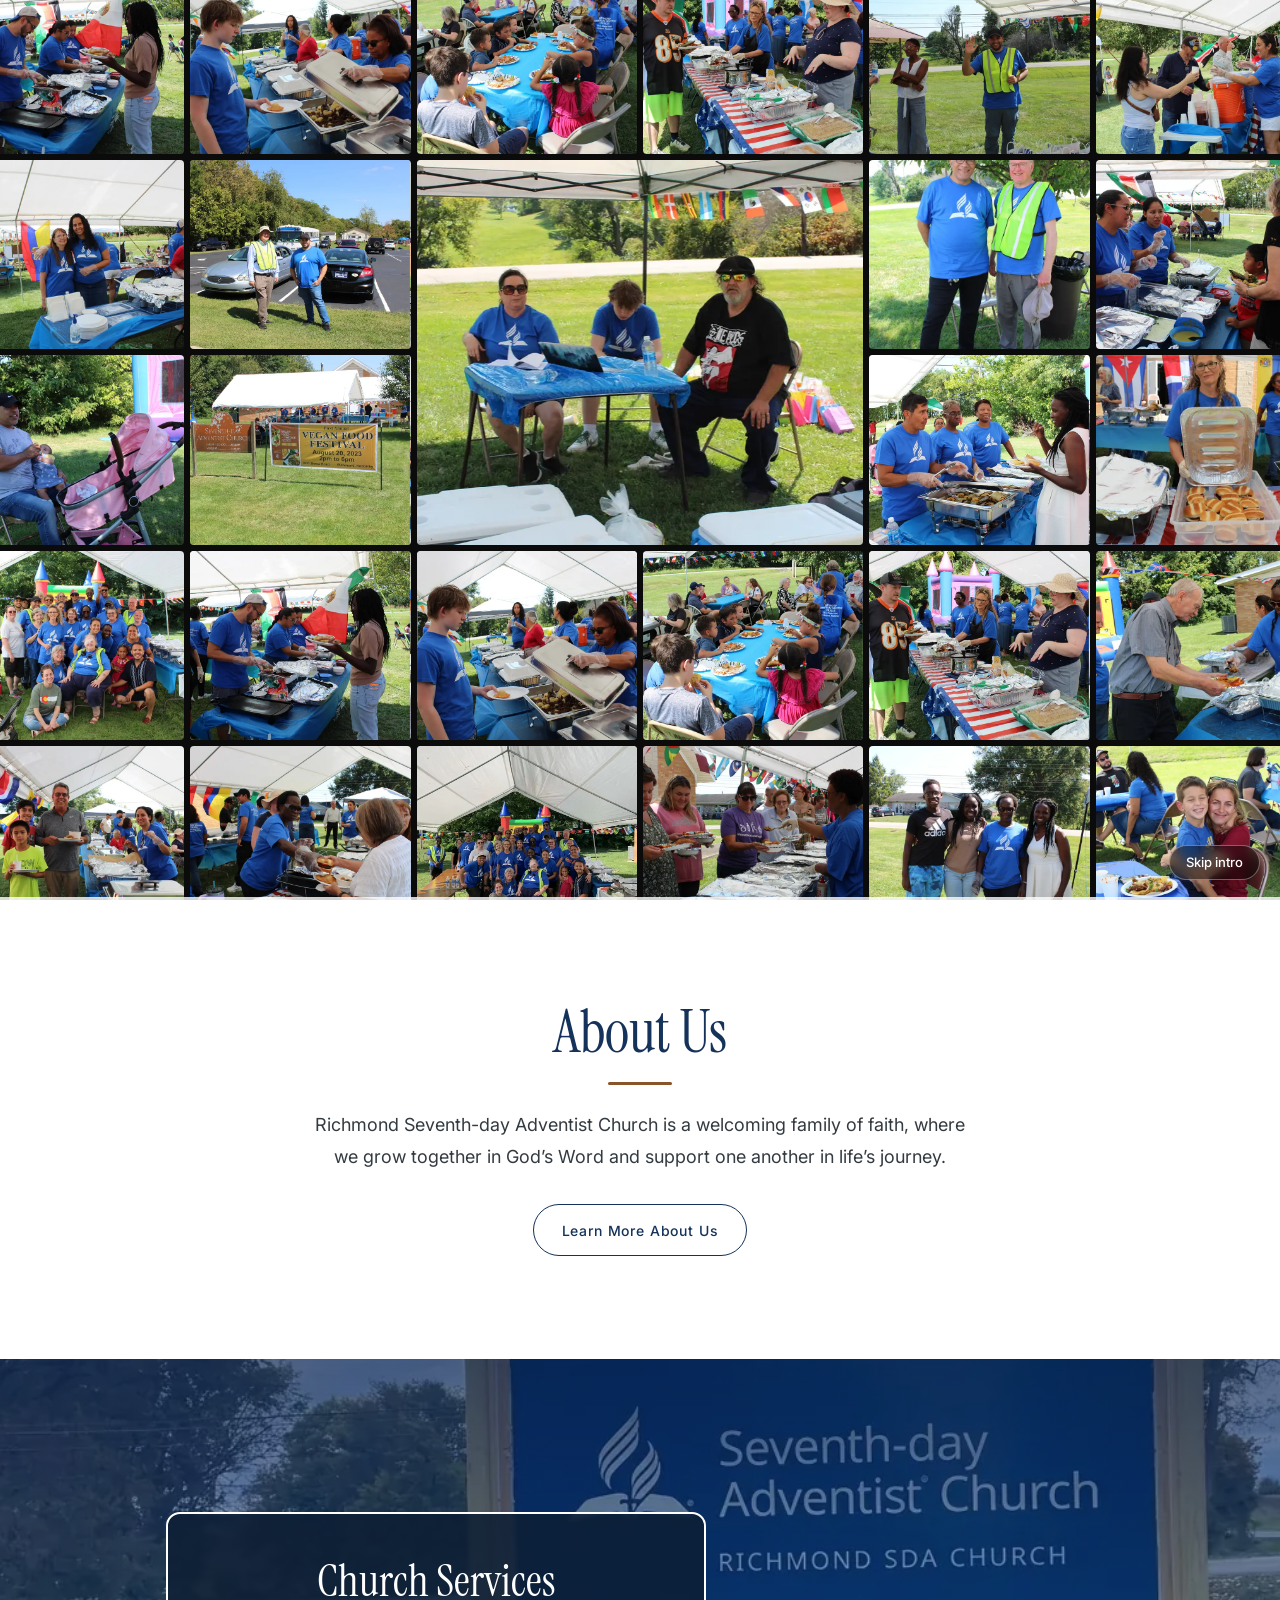
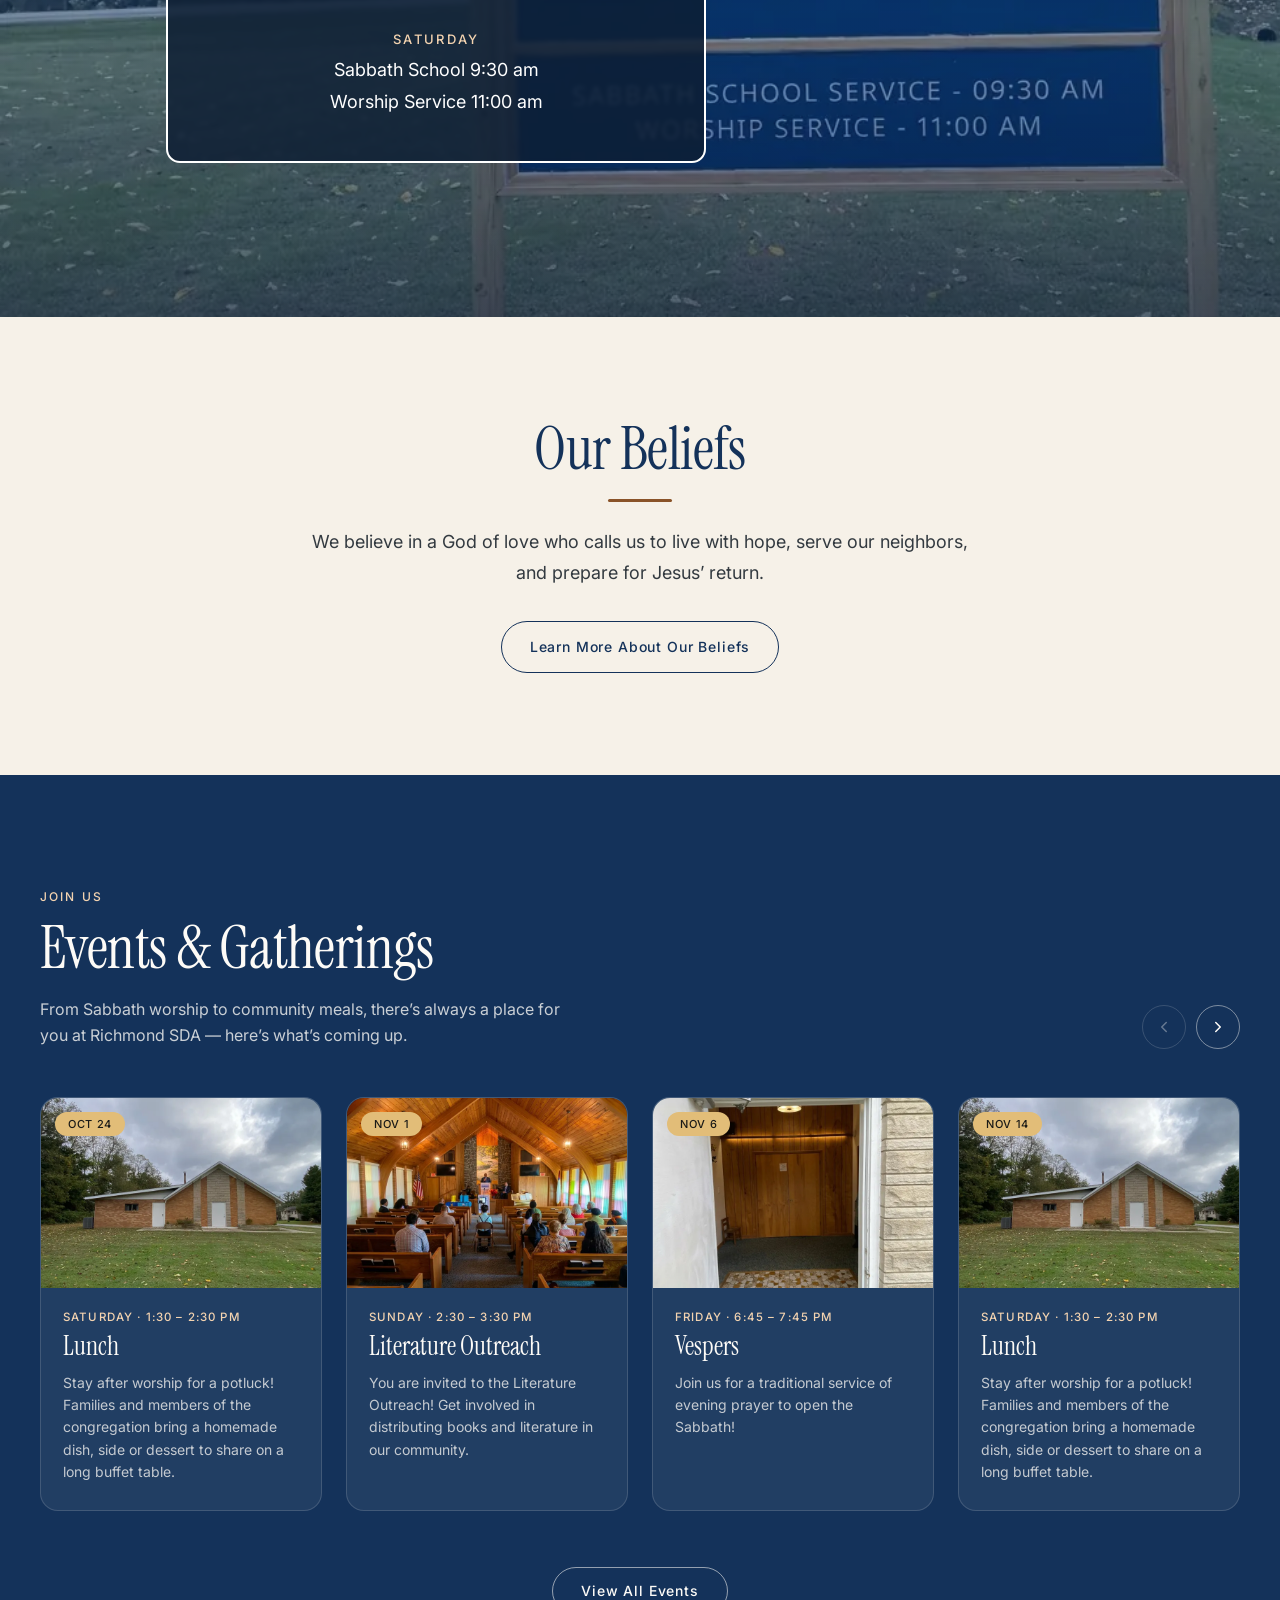
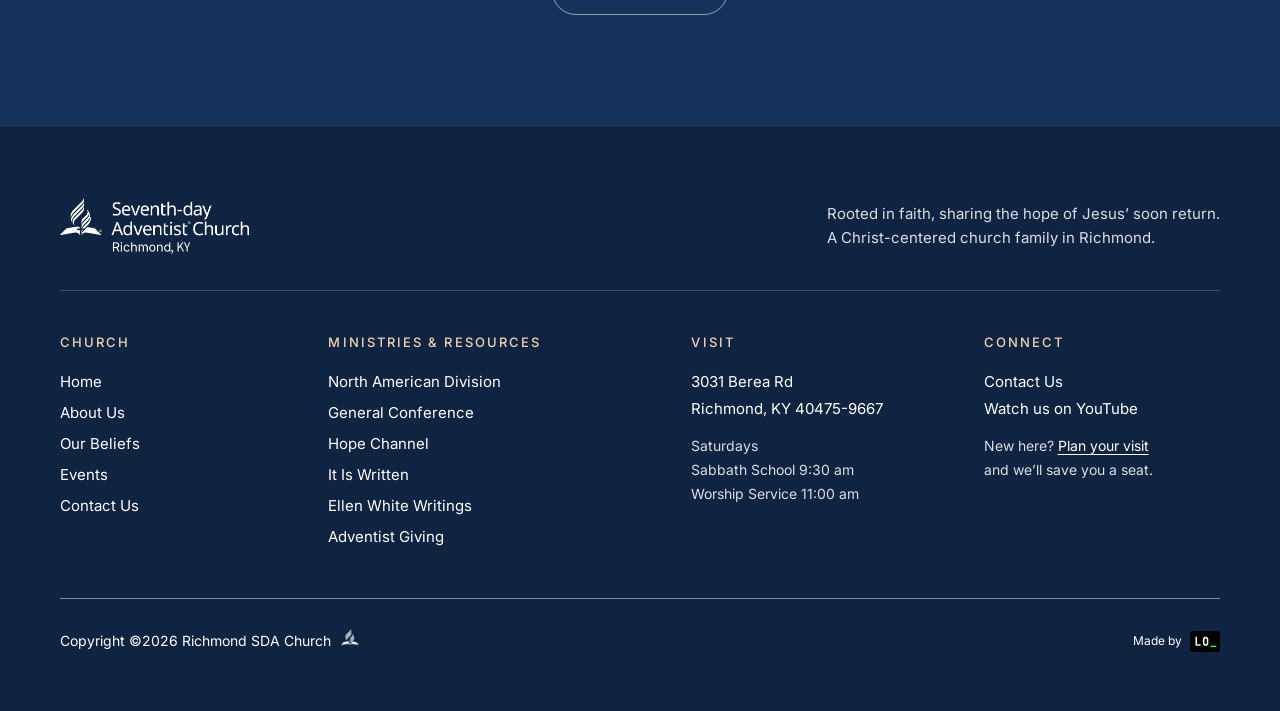
==== index.html @ 931dac27 "mh first commit" ====
<!DOCTYPE html>
<html lang="en">
<head>
  <meta charset="UTF-8">
  <meta name="viewport" content="width=device-width, initial-scale=1">
  <link rel="icon" href="favicon.ico" sizes="48x48">
  <link rel="icon" href="img/icons/favicon-32.png" type="image/png" sizes="32x32">
  <link rel="icon" href="img/icons/icon-192.png" type="image/png" sizes="192x192">
  <link rel="apple-touch-icon" href="img/icons/apple-touch-icon.png">
  <link rel="manifest" href="site.webmanifest">
  <meta name="theme-color" content="#14325a">
  <!-- Link previews (Facebook, WhatsApp, iMessage, X, LinkedIn…).
       When the site has its web address, put the full address in front of the image path,
       e.g. content="https://www.yourchurch.org/img/og/og-home.jpg", and add <meta property="og:url" content="(full page address)">. -->
  <meta property="og:type" content="website">
  <meta property="og:site_name" content="Richmond Seventh-day Adventist Church">
  <meta property="og:locale" content="en_US">
  <meta property="og:title" content="Richmond Seventh-day Adventist Church | Richmond, KY">
  <meta property="og:description" content="A welcoming, Christ-centered church family in Richmond, Kentucky. Join us every Saturday: Sabbath School 9:30 am and Worship Service 11:00 am at 3031 Berea Rd.">
  <meta property="og:image" content="img/og/og-home.jpg">
  <meta property="og:image:type" content="image/jpeg">
  <meta property="og:image:width" content="1200">
  <meta property="og:image:height" content="630">
  <meta property="og:image:alt" content="The Richmond Seventh-day Adventist Church logo over a softly blurred view of the sanctuary, with the words Welcome to our church family">
  <meta name="twitter:card" content="summary_large_image">
  <meta name="twitter:title" content="Richmond Seventh-day Adventist Church | Richmond, KY">
  <meta name="twitter:description" content="A welcoming, Christ-centered church family in Richmond, Kentucky. Join us every Saturday: Sabbath School 9:30 am and Worship Service 11:00 am at 3031 Berea Rd.">
  <meta name="twitter:image" content="img/og/og-home.jpg">
  <meta name="twitter:image:alt" content="The Richmond Seventh-day Adventist Church logo over a softly blurred view of the sanctuary, with the words Welcome to our church family">
  <title>Richmond Seventh-day Adventist Church | Richmond, KY</title>
  <meta name="description" content="A welcoming, Christ-centered church family in Richmond, Kentucky. Join us every Saturday: Sabbath School 9:30 am and Worship Service 11:00 am at 3031 Berea Rd.">

  <link rel="preconnect" href="https://fonts.googleapis.com">
  <link rel="preconnect" href="https://fonts.gstatic.com" crossorigin>
  <link rel="stylesheet" href="https://fonts.googleapis.com/css2?family=Instrument+Serif:ital,wght@0,400;1,400&amp;display=swap">
  <link rel="stylesheet" href="https://fonts.googleapis.com/css2?family=Dancing+Script:ital,wght@0,400&amp;display=swap">
  <link rel="stylesheet" href="https://fonts.googleapis.com/css2?family=Inter:ital,wght@0,300;0,400;0,500&amp;display=swap">

  <!-- Background photo: preload so it paints with the headline -->
  <link rel="preload" as="image" href="img/richmond-sanctuary.webp" imagesrcset="img/richmond-sanctuary-960.webp 960w, img/richmond-sanctuary.webp 1195w" imagesizes="100vw" type="image/webp">

  <style>
    *, *::before, *::after { box-sizing: border-box; margin: 0; padding: 0; }

    :root {
      --white: #fff;
      --white-75: rgba(255, 255, 255, .75);
      --gutter: clamp(24px, 4vw, 48px);
      --font-display: "Instrument Serif", Georgia, serif;
      --font-brand: "Dancing Script", cursive;
      --font-ui: "Inter", system-ui, -apple-system, "Segoe UI", sans-serif;
      --ease: cubic-bezier(.2, .7, .2, 1);
    }

    body {
      background: #000;
      color: var(--white);
      font-family: var(--font-ui);
      -webkit-font-smoothing: antialiased;
    }

    .visually-hidden {
      position: absolute; width: 1px; height: 1px; overflow: hidden;
      clip-path: inset(50%); white-space: nowrap;
    }

    /* Visible keyboard focus everywhere */
    :focus-visible { outline: 2px solid var(--white); outline-offset: 4px; border-radius: 999px; }

    /* ================================================================
       HERO
       ================================================================ */
    .hero {
      position: relative;
      isolation: isolate;
      min-height: 100vh;
      min-height: 100svh;               /* grows on short screens instead of clipping text */
      display: flex;
      flex-direction: column;
      overflow: hidden;
    }

    /* Background photo + 20% black layer */
    .hero__media { position: absolute; inset: 0; z-index: -1; }
    .hero__media picture,
    .hero__media img {
      display: block;
      width: 100%;
      height: 100%;
      object-fit: cover;
      object-position: center;
    }
    .hero__media::after {
      content: "";
      position: absolute;
      inset: 0;
      /* Transparent blue overlay: a little deeper at the top (nav) and
         bottom, lighter in the middle so the sanctuary still shows */
      background:
        linear-gradient(180deg,
          rgba(10, 35, 85, .62) 0%,
          rgba(16, 55, 120, .42) 45%,
          rgba(10, 30, 75, .66) 100%);
    }

    /* ---------- Navigation ---------- */
    .nav {
      display: flex;
      align-items: center;
      justify-content: space-between;
      gap: 24px;
      padding: 20px var(--gutter);
    }
    .nav__brand {
      font-family: var(--font-brand);
      font-weight: 400;
      font-size: 32px;
      line-height: 1;
      color: var(--white);
      text-decoration: none;
      text-shadow: 0 1px 12px rgba(0, 0, 0, .35);
      display: inline-flex;
      align-items: center;
    }
    .nav__brand img {
      display: block;
      height: clamp(36px, 4.2vw, 48px);
      width: auto;
      filter: drop-shadow(0 1px 8px rgba(0, 0, 0, .35));
    }
    .nav__links {
      display: flex;
      gap: clamp(20px, 2.6vw, 36px);
      list-style: none;
    }
    .nav__links a {
      font-size: 16px;
      font-weight: 400;
      color: var(--white);
      text-decoration: none;
      opacity: .9;
      text-shadow: 0 1px 10px rgba(0, 0, 0, .4);
      transition: opacity .2s ease;
    }
    .nav__links a:hover { opacity: 1; text-decoration: underline; text-underline-offset: 6px; }
    .nav__links a[aria-current="page"] { opacity: 1; text-decoration: underline; text-underline-offset: 6px; }
    .menu__links a[aria-current="page"] { text-decoration: underline; text-decoration-thickness: 2px; text-underline-offset: 8px; }

    .btn {
      display: inline-flex;
      align-items: center;
      justify-content: center;
      min-height: 48px;
      padding: 0 28px;
      border-radius: 999px;
      font-family: var(--font-ui);
      font-size: 14px;
      font-weight: 500;
      letter-spacing: .06em;
      text-decoration: none;
      white-space: nowrap;
      cursor: pointer;
      transition: transform .2s ease, background-color .2s ease, box-shadow .2s ease;
    }
    .btn:active { transform: scale(.97); }
    .btn--white { background: var(--white); color: #111; border: 1px solid var(--white); }
    .btn--white:hover { box-shadow: 0 8px 28px rgba(255, 255, 255, .28); }
    .btn--glass {
      background: rgba(255, 255, 255, .12);
      color: var(--white);
      border: 1px solid rgba(255, 255, 255, .35);
      -webkit-backdrop-filter: blur(14px) saturate(140%);
      backdrop-filter: blur(14px) saturate(140%);
    }
    .btn--glass:hover { background: rgba(255, 255, 255, .2); }
    .nav__cta { min-height: 42px; padding: 0 22px; font-size: 13px; letter-spacing: .02em; }

    .nav__toggle {
      display: none;
      width: 44px; height: 44px;
      align-items: center; justify-content: center;
      border: 1px solid rgba(255, 255, 255, .35);
      border-radius: 999px;
      background: rgba(255, 255, 255, .12);
      -webkit-backdrop-filter: blur(14px);
      backdrop-filter: blur(14px);
      color: var(--white);
      cursor: pointer;
    }
    .nav__toggle svg { width: 20px; height: 20px; }

    /* ---------- Centre content ---------- */
    .hero__content {
      flex: 1;
      display: flex;
      flex-direction: column;
      align-items: center;
      justify-content: center;
      text-align: center;
      padding: 40px var(--gutter) 96px;
    }
    .hero__pill {
      display: inline-flex;
      align-items: center;
      gap: 10px;
      margin-bottom: 28px;
      padding: 8px 18px;
      border-radius: 999px;
      border: 1px solid rgba(255, 255, 255, .35);
      background: rgba(255, 255, 255, .12);
      -webkit-backdrop-filter: blur(14px);
      backdrop-filter: blur(14px);
      font-size: 13px;
      font-weight: 400;
      letter-spacing: .02em;
    }
    .hero__pill-dot { width: 6px; height: 6px; border-radius: 50%; background: var(--white); box-shadow: 0 0 10px var(--white); }

    .hero__title {
      max-width: 1024px;
      font-family: var(--font-display);
      font-weight: 400;
      font-size: 48px;                                       /* mobile */
      line-height: .95;
      letter-spacing: -.01em;
      color: var(--white);
      /* soft white glow + a faint shadow so it reads over the bright wood */
      text-shadow: 0 2px 4px rgba(0, 0, 0, .45), 0 4px 24px rgba(0, 0, 0, .55), 0 0 60px rgba(0, 0, 0, .3);
    }
    .hero__title em { display: block; font-style: italic; }
    @media (min-width: 640px)  { .hero__title { font-size: clamp(72px, 10vw, 96px); } }   /* tablet */
    @media (min-width: 1024px) { .hero__title { font-size: 120px; } }                     /* desktop */

    .hero__text {
      max-width: 576px;
      margin-top: 28px;
      font-size: 16px;
      font-weight: 400;
      line-height: 1.65;
      color: var(--white-75);
      /* layered shadow keeps 75% white readable over the busy sanctuary photo */
      text-shadow: 0 1px 2px rgba(0, 0, 0, .55), 0 2px 18px rgba(0, 0, 0, .65);
    }
    @media (min-width: 640px) { .hero__text { font-size: 18px; } }

    .hero__actions {
      display: flex;
      flex-wrap: wrap;
      justify-content: center;
      gap: 14px;
      margin-top: 36px;
    }

    .hero__scroll {
      position: absolute;
      left: 50%;
      bottom: 28px;
      translate: -50% 0;
      font-size: 12px;
      letter-spacing: .24em;
      text-transform: uppercase;
      color: var(--white-75);
      text-shadow: 0 1px 10px rgba(0, 0, 0, .5);
    }

    /* ---------- Mobile menu ---------- */
    .menu {
      position: fixed;
      inset: 0;
      z-index: 50;
      display: flex;
      flex-direction: column;
      padding: 20px var(--gutter) 40px;
      background: rgba(0, 0, 0, .82);
      -webkit-backdrop-filter: blur(18px);
      backdrop-filter: blur(18px);
      opacity: 0;
      visibility: hidden;
      transition: opacity .3s ease, visibility 0s linear .3s;
    }
    .menu.is-open { opacity: 1; visibility: visible; transition: opacity .3s ease; }
    .menu__top { display: flex; align-items: center; justify-content: space-between; }
    .menu__links {
      flex: 1;
      display: flex;
      flex-direction: column;
      justify-content: center;
      gap: 22px;
      list-style: none;
    }
    .menu__links a {
      font-family: var(--font-display);
      font-size: 40px;
      line-height: 1;
      color: var(--white);
      text-decoration: none;
    }
    .menu .btn { align-self: flex-start; }

    /* ---------- Responsive ---------- */
    @media (max-width: 980px) {
      .nav__links, .nav__cta { display: none; }
      .nav__toggle { display: inline-flex; }
    }
    @media (max-width: 560px) {
      .hero__actions { flex-direction: column; align-items: stretch; width: 100%; max-width: 360px; }
      .hero__actions .btn { width: 100%; white-space: normal; text-align: center; }
      .hero__content { padding-bottom: 88px; }
    }
    @media (max-height: 640px) {
      .hero__content { justify-content: flex-start; padding-top: 24px; }
    }

    /* ================================================================
       HOME SECTIONS (About Us · Church Services parallax · Our Beliefs)
       ================================================================ */
    :root {
      --navy: #14325a;                 /* blue of the church sign: headings and buttons */
      --navy-hover: #1d4475;
      --wood: #8a5328;                 /* warm wood accent (ornament) — AA on white */
      --cream: #f6f1e8;                /* soft warm background */
      --charcoal: #333a40;
      --deep-glass: rgba(14, 30, 52, .84);
      --measure: 60ch;
    }
    .site { background: #fff; color: var(--charcoal); }
    .site :focus-visible { outline: 2px solid currentColor; outline-offset: 3px; border-radius: 4px; }

    /* Centered text blocks */
    .block { padding: clamp(64px, 8vw, 112px) 24px; text-align: center; }
    .block--cream { background: var(--cream); }
    .block__inner { max-width: 720px; margin: 0 auto; }
    .block h2 {
      display: inline-flex; flex-direction: column; align-items: center; gap: 18px;
      font-family: var(--font-display); font-weight: 400;
      font-size: clamp(40px, 4.6vw, 60px); line-height: 1.05; letter-spacing: -.01em;
      color: var(--navy);
    }
    /* Accent: short warm-wood bar centered below each title (same as "Get in Touch") */
    .block h2::after {
      content: ""; display: block; width: 64px; height: 3px;
      border-radius: 999px; background: var(--wood);
    }
    .block__inner > p { max-width: var(--measure); margin: 24px auto 0; font-size: 18px; line-height: 1.75; }
    .block .btn { margin-top: 32px; }

    .btn--navy-outline { background: transparent; color: var(--navy); border: 1.5px solid var(--navy); }
    .btn--navy-outline:hover { background: var(--navy); color: #fff; }
    .btn--lg { min-height: 52px; padding: 0 28px; font-weight: 500; }

    /* Parallax */
    .parallax {
      position: relative; overflow: hidden; isolation: isolate;
      min-height: clamp(460px, 62vh, 620px);
      display: flex; align-items: center;
      padding: 48px clamp(16px, 5vw, 64px);
    }
    .parallax__img {
      position: absolute; left: 0; right: 0; top: -15%; height: 130%; z-index: -1;
      width: 100%; object-fit: cover; object-position: center 62%;
      will-change: transform;
    }
    /* Transparent blue overlay (same as the hero) */
    .parallax::after {
      content: "";
      position: absolute; inset: 0; z-index: -1;
      background:
        linear-gradient(180deg,
          rgba(10, 35, 85, .62) 0%,
          rgba(16, 55, 120, .42) 45%,
          rgba(10, 30, 75, .66) 100%);
      pointer-events: none;
    }
    /* Home "Church Services": photo widened from the left edge so the sign sits further right, clear of the box */
    .parallax--sign .parallax__img { right: auto; width: 122%; object-position: center 60%; }
    @media (max-width: 767px) { .parallax--sign .parallax__img { width: 100%; right: 0; } }
    .parallax__box {
      max-width: 540px; width: 100%;
      background: var(--deep-glass);
      -webkit-backdrop-filter: blur(2px); backdrop-filter: blur(2px);
      border: 2px solid #fff;
      border-radius: 14px;
      color: #fff; padding: clamp(28px, 3.4vw, 44px);
      text-align: center;
    }
    .parallax--right { justify-content: flex-end; }
    .parallax--right .parallax__box { margin-right: clamp(0px, 8vw, 140px); }
    .parallax--left  .parallax__box { margin-left:  clamp(0px, 8vw, 140px); }
    .parallax__box h2 {
      font-family: var(--font-display); font-weight: 400;
      font-size: clamp(32px, 3.4vw, 44px); line-height: 1.1; color: #fff;
    }
    .schedule { margin-top: 22px; font-size: 18px; line-height: 1.75; }
    .schedule dt { margin-bottom: 4px; font-size: 13px; font-weight: 500; letter-spacing: .18em; text-transform: uppercase; color: #f3d3b0; }
    .schedule dd { margin: 0; }
    .btn--light { background: #fff; color: #111; border: 1px solid #fff; }
    .btn--light:hover { box-shadow: 0 8px 28px rgba(255, 255, 255, .28); }
    .parallax__btn { margin-top: 24px; }

    @media (max-width: 767px) {
      .parallax { justify-content: center; }
      .parallax .parallax__box { margin: 0; }
    }
    @media (max-width: 560px) {
      .btn--lg { white-space: normal; text-align: center; height: auto; padding: 12px 20px; }
    }

    /* ---------- Events (carousel of cards on the sign's blue) ---------- */
    .events { background: var(--navy); color: #fdfbf7; padding: clamp(80px, 9vw, 110px) 0; }
    .events__inner { max-width: 1280px; margin: 0 auto; padding: 0 40px; }
    .kicker {
      display: inline-block; margin: 0 0 14px;
      font-size: 12px; font-weight: 500; letter-spacing: .18em; text-transform: uppercase;
      color: #f3d3b0;
    }
    .events__head { display: flex; align-items: flex-end; justify-content: space-between; gap: 32px; margin-bottom: 48px; }
    .events__heading {
      font-family: var(--font-display); font-weight: 400;
      font-size: clamp(40px, 4.6vw, 60px); line-height: 1.05; letter-spacing: -.01em; color: #fdfbf7;
    }
    .events__copy { margin-top: 16px; max-width: 520px; font-size: 16px; line-height: 1.65; color: rgba(253, 251, 247, .78); }
    .events__controls { display: flex; gap: 10px; flex: 0 0 auto; }
    .round-btn {
      display: grid; place-items: center;
      width: 44px; height: 44px; border-radius: 50%;
      background: transparent; color: #fdfbf7; border: 1.5px solid rgba(253, 251, 247, .45);
      cursor: pointer; transition: background .25s ease, color .25s ease, border-color .25s ease, opacity .25s ease;
    }
    .round-btn svg { width: 18px; height: 18px; }
    .round-btn:hover { background: #fdfbf7; color: var(--navy); border-color: #fdfbf7; }
    .round-btn:disabled { opacity: .35; cursor: default; background: transparent; color: #fdfbf7; border-color: rgba(253, 251, 247, .45); }
    .events :focus-visible { outline: 2px solid #fff; outline-offset: 3px; }

    .events-track {
      display: flex; gap: 24px; list-style: none;
      overflow-x: auto; scroll-snap-type: x mandatory; scroll-behavior: smooth;
      padding-bottom: 8px; scrollbar-width: none;
    }
    .events-track::-webkit-scrollbar { display: none; }
    .event-card {
      flex: 0 0 auto; width: calc((100% - 72px) / 4);
      scroll-snap-align: start;
      background: rgba(253, 251, 247, .06);
      border: 1px solid rgba(253, 251, 247, .14);
      border-radius: 18px; overflow: hidden;
      transition: transform .3s ease, border-color .3s ease;
    }
    .event-card:hover { transform: translateY(-4px); border-color: rgba(253, 251, 247, .3); }
    .event-card__media { position: relative; height: 190px; }
    .event-card__media img { display: block; width: 100%; height: 100%; object-fit: cover; }
    .event-card__badge {
      position: absolute; top: 14px; left: 14px;
      padding: 5px 13px; border-radius: 999px;
      background: #e2bd78; color: #1a1a17;
      font-size: 11px; font-weight: 500; letter-spacing: .06em; text-transform: uppercase;
    }
    .event-card__body { padding: 22px 22px 26px; }
    .event-card__when { display: block; margin-bottom: 8px; font-size: 11.5px; font-weight: 500; letter-spacing: .1em; text-transform: uppercase; color: #f3d3b0; }
    .event-card__title { margin-bottom: 10px; font-family: var(--font-display); font-weight: 400; font-size: 26px; line-height: 1.15; color: #fdfbf7; }
    .event-card__copy { font-size: 14px; line-height: 1.6; color: rgba(253, 251, 247, .74); }
    .events__cta { margin-top: 48px; text-align: center; }
    .btn--outline-light { background: transparent; color: #fdfbf7; border: 1.5px solid rgba(253, 251, 247, .55); }
    .btn--outline-light:hover { background: #fdfbf7; color: var(--navy); border-color: #fdfbf7; }

    @media (max-width: 1100px) { .event-card { width: calc((100% - 48px) / 3); } }
    @media (max-width: 860px)  { .event-card { width: calc((100% - 24px) / 2); } }
    @media (max-width: 720px) {
      .events__inner { padding: 0 24px; }
      .events__head { flex-direction: column; align-items: flex-start; gap: 20px; }
      .events__controls { align-self: flex-end; }
    }
    @media (max-width: 560px)  { .event-card { width: 84%; } }
    @media (prefers-reduced-motion: reduce) { .events-track { scroll-behavior: auto; } .event-card { transition: none; } }

    /* ---------- Footer: brand row + 4 columns + bottom line ---------- */
    .footer {
      background: #0e2441; color: #fff;          /* a shade darker than the Events section above */
      font-size: 15px; line-height: 1.8;
      padding: 72px 24px 48px;
      border-top: 1px solid rgba(255, 255, 255, .12);
    }
    .footer__inner { max-width: 1160px; margin: 0 auto; }
    .footer__brand, .footer__bottom { display: flex; flex-wrap: wrap; align-items: center; justify-content: space-between; }
    .footer__brand { gap: 16px 32px; padding-bottom: 36px; border-bottom: 1px solid rgba(255, 255, 255, .2); }
    .footer__logo { display: inline-block; border-radius: 6px; }
    .footer__logo img { display: block; height: 56px; width: auto; }
    .footer__brand p { font-size: 15px; line-height: 1.6; color: rgba(255, 255, 255, .85); }
    .footer__grid { display: grid; gap: 36px 32px; grid-template-columns: 1fr; padding-top: 40px; }
    @media (min-width: 600px) { .footer__grid { grid-template-columns: repeat(2, minmax(0, 1fr)); } }
    @media (min-width: 960px) { .footer__grid { grid-template-columns: 1fr 1.4fr 1.1fr 1fr; } }
    .footer__heading { margin-bottom: 14px; font-size: 13px; font-weight: 500; letter-spacing: .16em; text-transform: uppercase; color: #f3d3b0; }
    .footer ul { list-style: none; }
    .footer li + li { margin-top: 4px; }
    .footer a { color: #fff; text-decoration: none; }
    .footer a:hover { text-decoration: underline; text-underline-offset: 3px; }
    .footer a.remove-decoration, .footer a.remove-decoration:hover { text-decoration: none; }
    .footer address { font-style: normal; }
    .footer__note { margin-top: 12px; font-size: 14px; line-height: 1.7; color: rgba(255, 255, 255, .85); }
    .footer__note a { text-decoration: underline; text-underline-offset: 3px; }
    .footer__bottom { gap: 8px 24px; margin-top: 48px; padding-top: 20px; border-top: 1px solid rgba(255, 255, 255, .45); }
    .footer__copy { display: flex; align-items: center; gap: 10px; font-size: 14px; }
    .footer__mark { width: 21px; height: 24px; overflow: hidden; flex: none; }
    .footer__mark img { display: block; height: 24px; width: auto; max-width: none; }
    .footer__made { font-size: 12px; margin-left: auto; }
    .footer__credit { display: inline-flex; align-items: center; gap: 8px; min-height: 44px; line-height: 1; color: rgba(255, 255, 255, .85); transition: opacity .2s ease; }
    .footer__credit-text, .footer__credit picture { display: block; }
    .footer__credit img { display: block; width: 30px; height: auto; border-radius: 3px; }
    .footer__credit:hover { opacity: .8; }
    .footer :focus-visible { outline: 2px solid #fff; outline-offset: 3px; border-radius: 4px; }
    @media (max-width: 599px) { .footer__made { flex-basis: 100%; margin-left: 0; text-align: center; } }

    /* ---------- Single entrance: fade + rise ---------- */
    .reveal {
      opacity: 0;
      transform: translateY(18px);
      animation: hero-in .9s var(--ease) forwards;
    }
    .reveal--2 { animation-delay: .08s; }
    .reveal--3 { animation-delay: .16s; }
    .reveal--4 { animation-delay: .24s; }
    @keyframes hero-in { to { opacity: 1; transform: none; } }

    @media (prefers-reduced-motion: reduce) {
      .reveal { opacity: 1; transform: none; animation: none; }
      .menu, .btn, .nav__links a { transition: none; }
    }
  </style>
</head>
<body>
<script src="img/image-collage/intro-collage.js"></script>

<section class="hero" aria-labelledby="hero-title">
  <div class="hero__media" aria-hidden="true">
    <picture>
      <source srcset="img/richmond-sanctuary-960.webp 960w, img/richmond-sanctuary.webp 1195w" sizes="100vw" type="image/webp">
      <img src="img/richmond-sanctuary.jpg" alt="" width="1195" height="896" fetchpriority="high" decoding="async">
    </picture>
  </div>

  <header>
    <nav class="nav" aria-label="Main">
      <a class="nav__brand" href="#"><img src="img/richmond-sda-logo-300.webp" srcset="img/richmond-sda-logo-300.webp 300w, img/richmond-sda-logo-600.webp 600w" sizes="160px" width="300" height="89" alt="Richmond Seventh-day Adventist Church — Home"></a>

      <ul class="nav__links">
        <li><a href="index.html" aria-current="page">Home</a></li>
        <li><a href="about.html">About</a></li>
        <li><a href="#services">Services</a></li>
        <li><a href="beliefs.html">Our Beliefs</a></li>
        <li><a href="events.html">Events</a></li>
        <li><a href="https://adventistgiving.org/donate" target="_blank" rel="noopener noreferrer">Adventist Giving</a></li>
      </ul>

      <a class="btn btn--white nav__cta" href="contact.html">Contact Us</a>

      <button class="nav__toggle" type="button" aria-expanded="false" aria-controls="mobile-menu" aria-label="Open menu">
        <svg viewBox="0 0 24 24" fill="none" stroke="currentColor" stroke-width="1.6" stroke-linecap="round" aria-hidden="true"><path d="M4 7h16M4 12h16M4 17h16"/></svg>
      </button>
    </nav>
  </header>

  <div class="hero__content">
    <p class="hero__pill reveal"><span class="hero__pill-dot" aria-hidden="true"></span>Richmond Seventh-day Adventist Church · Sabbath Worship</p>

    <h1 class="hero__title reveal reveal--2" id="hero-title">Welcome to Our Richmond SDA <em>church family.</em></h1>

    <p class="hero__text reveal reveal--3">
      Experience the warmth of our community, rooted in faith and the hope of Jesus’ soon return.
      Whether you are looking for a spiritual family, seeking life-changing Bible truth, or searching
      for healing, we invite you to join us this Sabbath to worship in our sanctuary of peace.
    </p>

    <div class="hero__actions reveal reveal--4">
      <!-- Add the bulletin and YouTube URLs in href when they are ready -->
      <a class="btn btn--white" href="#">BULLETIN</a>
      <a class="btn btn--glass" href="#">WATCH US ON YOUTUBE</a>
    </div>
  </div>

  <p class="hero__scroll" aria-hidden="true">Scroll</p>
</section>

<main class="site">

  <!-- About Us -->
  <section class="block" id="about" aria-labelledby="about-title">
    <div class="block__inner">
      <h2 id="about-title">About Us</h2>
      <p>Richmond Seventh-day Adventist Church is a welcoming family of faith, where we grow together in God’s Word and support one another in life’s journey.</p>
      <a href="about.html" class="btn btn--navy-outline btn--lg">Learn More About Us</a>
    </div>
  </section>

  <!-- Parallax: Church Services -->
  <section class="parallax parallax--left parallax--sign" id="services" aria-labelledby="services-title">
    <img class="parallax__img" src="img/beliefs-hero.webp" srcset="img/beliefs-hero-960.webp 960w, img/beliefs-hero.webp 1195w" sizes="100vw" alt="" width="1195" height="896" aria-hidden="true" loading="lazy" decoding="async">
    <div class="parallax__box">
      <h2 id="services-title">Church Services</h2>
      <dl class="schedule">
        <dt>Saturday</dt>
        <dd>Sabbath School 9:30 am</dd>
        <dd>Worship Service 11:00 am</dd>
      </dl>
    </div>
  </section>

  <!-- Our Beliefs -->
  <section class="block block--cream" id="beliefs" aria-labelledby="beliefs-title">
    <div class="block__inner">
      <h2 id="beliefs-title">Our Beliefs</h2>
      <p>We believe in a God of love who calls us to live with hope, serve our neighbors, and prepare for Jesus’ return.</p>
      <a href="beliefs.html" class="btn btn--navy-outline btn--lg">Learn More About Our Beliefs</a>
    </div>
  </section>

  <!-- Events -->
  <!-- Cards copied from the "Richmond SDA Events" Google Calendar (Oct 19, 2026). Once an API key is added in the GOOGLE_CALENDAR settings at the end of the page, they update automatically. -->
  <section class="events" id="events" aria-labelledby="events-title">
    <div class="events__inner">
      <span class="kicker">Join Us</span>
      <div class="events__head">
        <div>
          <h2 class="events__heading" id="events-title">Events &amp; Gatherings</h2>
          <p class="events__copy">From Sabbath worship to community meals, there’s always a place for you at Richmond SDA — here’s what’s coming up.</p>
        </div>
        <div class="events__controls">
          <button class="round-btn" type="button" data-events-prev aria-label="Previous events" aria-controls="events-track">
            <svg viewBox="0 0 24 24" fill="none" stroke="currentColor" stroke-width="2" stroke-linecap="round" stroke-linejoin="round" aria-hidden="true"><path d="M15 18l-6-6 6-6"/></svg>
          </button>
          <button class="round-btn" type="button" data-events-next aria-label="Next events" aria-controls="events-track">
            <svg viewBox="0 0 24 24" fill="none" stroke="currentColor" stroke-width="2" stroke-linecap="round" stroke-linejoin="round" aria-hidden="true"><path d="M9 18l6-6-6-6"/></svg>
          </button>
        </div>
      </div>

      <ul class="events-track" id="events-track" tabindex="0" aria-label="Upcoming events">
      <li class="event-card">
        <div class="event-card__media">
          <img src="https://drive.google.com/thumbnail?id=1e7Slp8QyajPbzDQFJaaUexsEQycYmVsB&amp;sz=w800" data-fallback="img/events/event-fellowship-lunch.webp" referrerpolicy="no-referrer" alt="" width="800" height="600" loading="lazy" decoding="async">
          <span class="event-card__badge">Oct 24</span>
        </div>
        <div class="event-card__body">
          <span class="event-card__when">Saturday · 1:30 – 2:30 pm</span>
          <h3 class="event-card__title">Lunch</h3>
          <p class="event-card__copy">Stay after worship for a potluck! Families and members of the congregation bring a homemade dish, side or dessert to share on a long buffet table.</p>
        </div>
      </li>
      <li class="event-card">
        <div class="event-card__media">
          <img src="https://drive.google.com/thumbnail?id=1FRkNsjysxj12OIXp-Y28m-Ewd3aVOHEn&amp;sz=w800" data-fallback="img/events/event-sabbath-worship.webp" referrerpolicy="no-referrer" alt="" width="800" height="600" loading="lazy" decoding="async">
          <span class="event-card__badge">Nov 1</span>
        </div>
        <div class="event-card__body">
          <span class="event-card__when">Sunday · 2:30 – 3:30 pm</span>
          <h3 class="event-card__title">Literature Outreach</h3>
          <p class="event-card__copy">You are invited to the Literature Outreach! Get involved in distributing books and literature in our community.</p>
        </div>
      </li>
      <li class="event-card">
        <div class="event-card__media">
          <img src="https://drive.google.com/thumbnail?id=1EkN6BgUvYrlj-PbvJrZyy6bgzm9NRuwU&amp;sz=w800" data-fallback="img/events/event-vespers.webp" referrerpolicy="no-referrer" alt="" width="800" height="600" loading="lazy" decoding="async">
          <span class="event-card__badge">Nov 6</span>
        </div>
        <div class="event-card__body">
          <span class="event-card__when">Friday · 6:45 – 7:45 pm</span>
          <h3 class="event-card__title">Vespers</h3>
          <p class="event-card__copy">Join us for a traditional service of evening prayer to open the Sabbath!</p>
        </div>
      </li>
      <li class="event-card">
        <div class="event-card__media">
          <img src="https://drive.google.com/thumbnail?id=1e7Slp8QyajPbzDQFJaaUexsEQycYmVsB&amp;sz=w800" data-fallback="img/events/event-fellowship-lunch.webp" referrerpolicy="no-referrer" alt="" width="800" height="600" loading="lazy" decoding="async">
          <span class="event-card__badge">Nov 14</span>
        </div>
        <div class="event-card__body">
          <span class="event-card__when">Saturday · 1:30 – 2:30 pm</span>
          <h3 class="event-card__title">Lunch</h3>
          <p class="event-card__copy">Stay after worship for a potluck! Families and members of the congregation bring a homemade dish, side or dessert to share on a long buffet table.</p>
        </div>
      </li>
      <li class="event-card">
        <div class="event-card__media">
          <img src="https://drive.google.com/thumbnail?id=1FRkNsjysxj12OIXp-Y28m-Ewd3aVOHEn&amp;sz=w800" data-fallback="img/events/event-sabbath-worship.webp" referrerpolicy="no-referrer" alt="" width="800" height="600" loading="lazy" decoding="async">
          <span class="event-card__badge">Dec 5</span>
        </div>
        <div class="event-card__body">
          <span class="event-card__when">Saturday · 1:30 – 2:30 pm</span>
          <h3 class="event-card__title">Literature Outreach</h3>
          <p class="event-card__copy">You are invited to the Literature Outreach! Get involved in distributing books and literature in our community.</p>
        </div>
      </li>
      </ul>

      <div class="events__cta">
        <a href="events.html" class="btn btn--outline-light">View All Events</a>
      </div>
    </div>
  </section>

</main>

<footer class="footer">
  <div class="footer__inner">
    <div class="footer__brand">
      <a href="#" class="footer__logo"><img src="img/richmond-sda-logo.webp" alt="Richmond Seventh-day Adventist Church — Home" width="1500" height="445" loading="lazy"></a>
      <p>Rooted in faith, sharing the hope of Jesus’ soon return.<br>A Christ-centered church family in Richmond.</p>
    </div>

    <div class="footer__grid">
      <nav aria-labelledby="f-church">
        <h2 class="footer__heading" id="f-church">Church</h2>
        <ul>
          <li><a href="#" aria-current="page">Home</a></li>
          <li><a href="about.html">About Us</a></li>
          <li><a href="beliefs.html">Our Beliefs</a></li>
          <li><a href="events.html">Events</a></li>
          <li><a href="contact.html">Contact Us</a></li>
        </ul>
      </nav>
      <nav aria-labelledby="f-resources">
        <h2 class="footer__heading" id="f-resources">Ministries &amp; Resources</h2>
        <ul>
          <li><a href="https://www.nadadventist.org/" target="_blank" rel="noopener">North American Division</a></li>
          <li><a href="https://www.adventist.org/" target="_blank" rel="noopener">General Conference</a></li>
          <li><a href="https://www.hopetv.org/" target="_blank" rel="noopener">Hope Channel</a></li>
          <li><a href="https://www.itiswritten.com/" target="_blank" rel="noopener">It Is Written</a></li>
          <li><a href="https://egwwritings.org/" target="_blank" rel="noopener">Ellen White Writings</a></li>
          <li><a href="https://adventistgiving.org/donate" target="_blank" rel="noopener">Adventist Giving</a></li>
        </ul>
      </nav>
      <div>
        <h2 class="footer__heading">Visit</h2>
        <address>
          <a href="https://www.google.com/maps/dir/?api=1&amp;destination=3031+Berea+Rd%2C+Richmond%2C+KY+40475" target="_blank" rel="noopener">3031 Berea Rd<br>Richmond, KY 40475-9667<span class="visually-hidden"> (directions open in a new tab)</span></a>
        </address>
        <p class="footer__note">Saturdays<br>Sabbath School 9:30 am<br>Worship Service 11:00 am</p>
      </div>
      <div>
        <h2 class="footer__heading">Connect</h2>
        <!-- Add the church phone number here, e.g. <p><a href="tel:+1XXXXXXXXXX">(XXX) XXX-XXXX</a></p> -->
        <p><a href="contact.html">Contact Us</a></p>
        <p><a href="#">Watch us on YouTube</a></p>
        <p class="footer__note">New here? <a href="contact.html">Plan your visit</a><br>and we’ll save you a seat.</p>
      </div>
    </div>

    <div class="footer__bottom">
      <p class="footer__copy">Copyright ©2026 Richmond SDA Church
        <span class="footer__mark"><img src="img/richmond-sda-logo.webp" alt="" width="1500" height="445" loading="lazy"></span></p>
      <p class="footer__made"><a class="footer__credit remove-decoration" href="https://www.leonoliver.com/" target="_blank" rel="noopener"><span class="footer__credit-text">Made by</span><picture><source srcset="img/leonoliver-logo-30.webp 30w, img/leonoliver-logo-48.webp 48w" sizes="30px" type="image/webp"><img src="img/leonoliver-logo-30.png" srcset="img/leonoliver-logo-30.png 30w, img/leonoliver-logo-48.png 48w" sizes="30px" width="30" height="21" alt="Leon Oliver" loading="lazy" decoding="async"></picture><span class="visually-hidden"> (opens in a new tab)</span></a></p>
    </div>
  </div>
</footer>

<!-- Mobile menu -->
<div class="menu" id="mobile-menu" role="dialog" aria-modal="true" aria-label="Menu" hidden>
  <div class="menu__top">
    <a class="nav__brand" href="#"><img src="img/richmond-sda-logo-300.webp" srcset="img/richmond-sda-logo-300.webp 300w, img/richmond-sda-logo-600.webp 600w" sizes="160px" width="300" height="89" alt="Richmond Seventh-day Adventist Church — Home"></a>
    <button class="nav__toggle" type="button" data-menu-close aria-label="Close menu" style="display:inline-flex">
      <svg viewBox="0 0 24 24" fill="none" stroke="currentColor" stroke-width="1.6" stroke-linecap="round" aria-hidden="true"><path d="M6 6l12 12M18 6L6 18"/></svg>
    </button>
  </div>
  <ul class="menu__links">
    <li><a href="index.html" aria-current="page">Home</a></li>
    <li><a href="about.html">About</a></li>
    <li><a href="#services">Services</a></li>
    <li><a href="beliefs.html">Our Beliefs</a></li>
    <li><a href="events.html">Events</a></li>
    <li><a href="https://adventistgiving.org/donate" target="_blank" rel="noopener noreferrer">Adventist Giving</a></li>
  </ul>
  <a class="btn btn--white" href="contact.html">Contact Us</a>
</div>

<script>
  (function () {
    var openBtn = document.querySelector('.nav .nav__toggle');
    var menu = document.getElementById('mobile-menu');
    var closeBtn = menu.querySelector('[data-menu-close]');
    var lastFocus = null;

    function open() {
      lastFocus = document.activeElement;
      menu.hidden = false;
      requestAnimationFrame(function () { menu.classList.add('is-open'); });
      openBtn.setAttribute('aria-expanded', 'true');
      document.body.style.overflow = 'hidden';
      closeBtn.focus();
    }
    function close() {
      menu.classList.remove('is-open');
      openBtn.setAttribute('aria-expanded', 'false');
      document.body.style.overflow = '';
      setTimeout(function () { menu.hidden = true; }, 300);
      (lastFocus || openBtn).focus();
    }

    openBtn.addEventListener('click', open);
    closeBtn.addEventListener('click', close);
    menu.querySelectorAll('a').forEach(function (a) { a.addEventListener('click', close); });
    document.addEventListener('keydown', function (e) {
      if (menu.hidden) return;
      if (e.key === 'Escape') close();
      if (e.key === 'Tab') {                              // keep focus inside the open menu
        var f = menu.querySelectorAll('a, button');
        var first = f[0], last = f[f.length - 1];
        if (e.shiftKey && document.activeElement === first) { e.preventDefault(); last.focus(); }
        else if (!e.shiftKey && document.activeElement === last) { e.preventDefault(); first.focus(); }
      }
    });
  })();
</script>
<script>
  // Parallax: the background photo moves slower than the page while the section is on screen
  (function () {
    if (matchMedia('(prefers-reduced-motion: reduce)').matches) return;
    var items = [].map.call(document.querySelectorAll('.parallax'), function (el) {
      return { el: el, img: el.querySelector('.parallax__img'), on: false };
    });
    if (!items.length) return;
    var ticking = false;
    function update() {
      ticking = false;
      var vh = window.innerHeight;
      items.forEach(function (it) {
        if (!it.on) return;
        var r = it.el.getBoundingClientRect();
        var p = Math.max(-1, Math.min(1, (vh - r.top) / (vh + r.height) * 2 - 1));   // -1 entering, +1 leaving
        it.img.style.transform = 'translate3d(0,' + (-p * r.height * 0.12).toFixed(1) + 'px,0)';
      });
    }
    function request() { if (!ticking) { ticking = true; requestAnimationFrame(update); } }
    window.addEventListener('scroll', request, { passive: true });
    window.addEventListener('resize', request);
    var io = new IntersectionObserver(function (entries) {
      entries.forEach(function (e) { items.forEach(function (i) { if (i.el === e.target) i.on = e.isIntersecting; }); });
      request();
    }, { rootMargin: '100px 0px' });
    items.forEach(function (i) { io.observe(i.el); });
  })();
</script>
<script>
  // Card photos from Google Drive: if one can't load (not shared, removed), use the church photo instead
  (function () {
    document.querySelectorAll('.event-card img[data-fallback]').forEach(function (img) {
      function useLocal() { img.onerror = null; img.src = img.getAttribute('data-fallback'); }
      img.onerror = useLocal;
      if (img.complete && img.naturalWidth === 0) useLocal();
    });
  })();
</script>
<script>
  // Events carousel: the arrows scroll one card at a time and turn off at each end
  (function () {
    var track = document.getElementById('events-track');
    if (!track) return;
    var prev = document.querySelector('[data-events-prev]');
    var next = document.querySelector('[data-events-next]');
    function step() {
      var card = track.querySelector('.event-card');
      return card ? card.getBoundingClientRect().width + parseFloat(getComputedStyle(track).columnGap || 24) : track.clientWidth;
    }
    function update() {
      var max = track.scrollWidth - track.clientWidth - 2;
      prev.disabled = track.scrollLeft <= 2;
      next.disabled = track.scrollLeft >= max;
    }
    prev.addEventListener('click', function () { track.scrollBy({ left: -step() }); });
    next.addEventListener('click', function () { track.scrollBy({ left: step() }); });
    track.addEventListener('scroll', function () { requestAnimationFrame(update); }, { passive: true });
    window.addEventListener('resize', update);
    update();
  })();
</script>
<script>
  // Events from Google Calendar → cards. Needs a public calendar and a Google API key (see the settings).
  (function () {
    var GOOGLE_CALENDAR = {
      calendarId: 'ca2c67269866b9614dd8dee7cb0749a64f6071c8e8fce1a24c530f19ffec6d1c@group.calendar.google.com',
      apiKey: '',            // ← paste your Google Calendar API key here
      timeZone: 'America/New_York',
      maxEvents: 8
    };
    var track = document.getElementById('events-track');
    if (!track || !GOOGLE_CALENDAR.apiKey) return;      // no key yet → keep the cards written in the page

    // Photo for each card, chosen by words in the event title (first match wins)
    var PHOTOS = [
      [/outreach|literature|community|visit/i, 'event-sabbath-worship'],
      [/prayer|pray/i,                          'event-prayer-meeting'],
      [/vesper|friday|evening/i,                'event-vespers'],
      [/lunch|potluck|fellowship|meal|dinner/i, 'event-fellowship-lunch'],
      [/thanksgiving/i,                         'event-thanksgiving'],
      [/christmas|advent|carol/i,               'event-christmas']
    ];
    var FALLBACK = ['event-sabbath-worship', 'event-vespers', 'event-fellowship-lunch', 'event-prayer-meeting'];
    function photoFor(title, i) {
      for (var k = 0; k < PHOTOS.length; k++) if (PHOTOS[k][0].test(title)) return PHOTOS[k][1];
      return FALLBACK[i % FALLBACK.length];
    }

    var tz = GOOGLE_CALENDAR.timeZone;
    var fmtBadge = new Intl.DateTimeFormat('en-US', { timeZone: tz, month: 'short', day: 'numeric' });
    var fmtDay   = new Intl.DateTimeFormat('en-US', { timeZone: tz, weekday: 'long' });
    var fmtTime  = new Intl.DateTimeFormat('en-US', { timeZone: tz, hour: 'numeric', minute: '2-digit' });

    // Image for the card from Google Drive: an image attached to the event, or a Drive link in its description.
    // The Drive file must be shared as "Anyone with the link".
    function driveImage(ev) {
      var att = (ev.attachments || []).filter(function (a) { return /^image\//.test(a.mimeType || '') && a.fileId; })[0];
      var id = att && att.fileId;
      if (!id) {
        var m = (ev.description || '').match(/drive\.google\.com\/(?:file\/d\/|open\?id=|uc\?(?:export=\w+&)?id=)([\w-]{20,})/);
        id = m && m[1];
      }
      return id ? 'https://drive.google.com/thumbnail?id=' + encodeURIComponent(id) + '&sz=w800' : '';
    }

    function plainText(html) {                          // descriptions can contain HTML
      var d = document.createElement('div');
      d.innerHTML = (html || '').replace(/<br\s*\/?>/gi, ' ');
      var t = (d.textContent || '').replace(/https?:\/\/drive\.google\.com\/\S+/g, '').replace(/\s+/g, ' ').trim();
      return t.length > 150 ? t.slice(0, 147).replace(/\s+\S*$/, '') + '…' : t;
    }
    function el(tag, cls, text) {
      var n = document.createElement(tag);
      if (cls) n.className = cls;
      if (text != null) n.textContent = text;
      return n;
    }

    function card(ev, i) {
      var allDay = !ev.start.dateTime;
      // all-day events: read the date at noon so it never slips to the day before
      var start = allDay ? new Date(ev.start.date + 'T12:00:00') : new Date(ev.start.dateTime);
      var when = fmtDay.format(start) + ' · ' + (allDay ? 'All day' : fmtTime.format(start).toLowerCase());
      var title = ev.summary || 'Church event';

      var li = el('li', 'event-card');
      var media = el('div', 'event-card__media');
      var img = el('img');
      var local = 'img/events/' + photoFor(title, i) + '.webp';
      var fromDrive = driveImage(ev);
      img.src = fromDrive || local;
      if (fromDrive) {
        img.referrerPolicy = 'no-referrer';
        img.onerror = function () { img.onerror = null; img.src = local; };   // not shared publicly → our photo
      }
      img.alt = ''; img.width = 800; img.height = 600; img.loading = 'lazy'; img.decoding = 'async';
      media.appendChild(img);
      media.appendChild(el('span', 'event-card__badge', fmtBadge.format(start)));

      var body = el('div', 'event-card__body');
      body.appendChild(el('span', 'event-card__when', when));
      body.appendChild(el('h3', 'event-card__title', title));
      var copy = plainText(ev.description) || (ev.location ? ev.location : 'Join us at Richmond SDA Church.');
      body.appendChild(el('p', 'event-card__copy', copy));

      li.appendChild(media); li.appendChild(body);
      return li;
    }

    var url = 'https://www.googleapis.com/calendar/v3/calendars/' + encodeURIComponent(GOOGLE_CALENDAR.calendarId) +
      '/events?singleEvents=true&orderBy=startTime&supportsAttachments=true' +
      '&timeMin=' + encodeURIComponent(new Date().toISOString()) +
      '&maxResults=' + GOOGLE_CALENDAR.maxEvents +
      '&timeZone=' + encodeURIComponent(tz) +
      '&key=' + encodeURIComponent(GOOGLE_CALENDAR.apiKey);

    fetch(url)
      .then(function (r) { if (!r.ok) throw new Error('Calendar ' + r.status); return r.json(); })
      .then(function (data) {
        var items = (data.items || []).filter(function (ev) { return ev.status !== 'cancelled'; });
        if (!items.length) return;                       // nothing upcoming → keep the written cards
        track.textContent = '';
        items.forEach(function (ev, i) { track.appendChild(card(ev, i)); });
        track.scrollLeft = 0;
        track.dispatchEvent(new Event('scroll'));        // refresh the arrow buttons
      })
      .catch(function (err) { console.warn('Google Calendar could not be loaded:', err.message); });
  })();
</script>
</body>
</html>
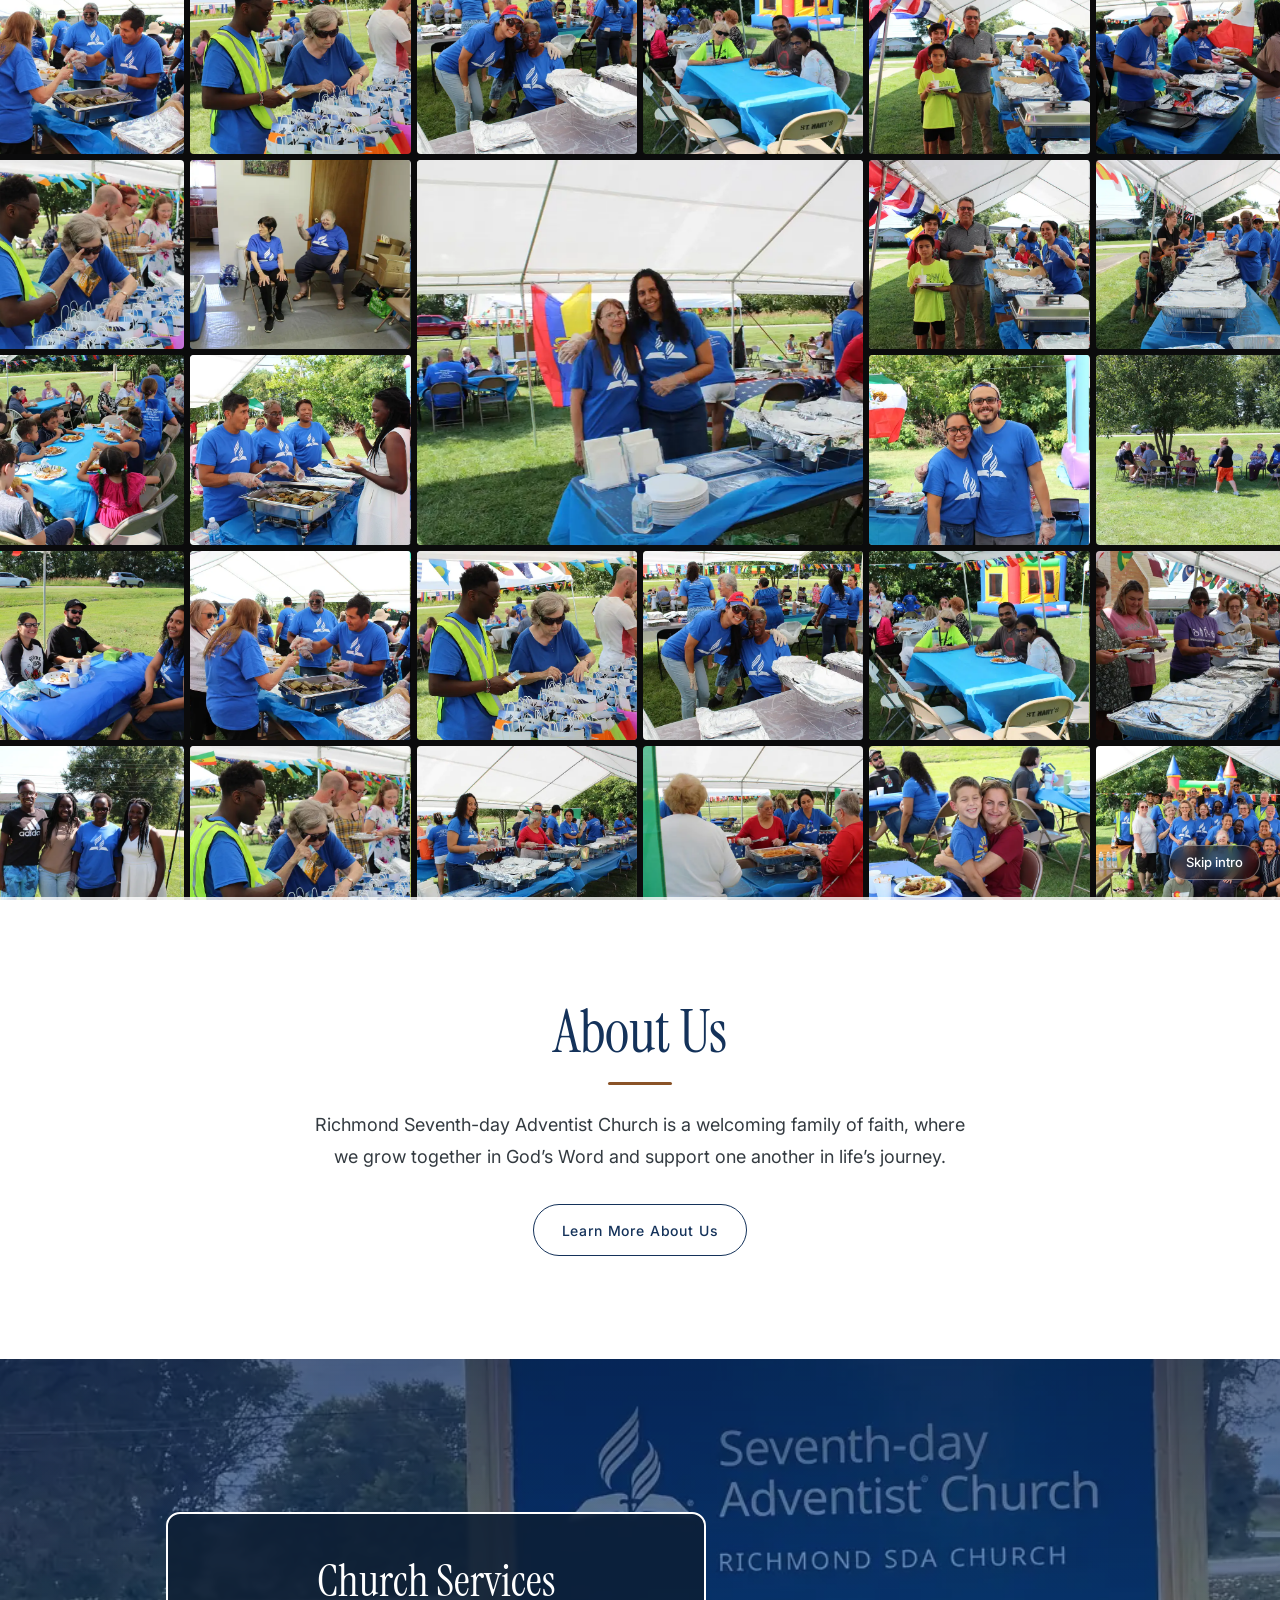
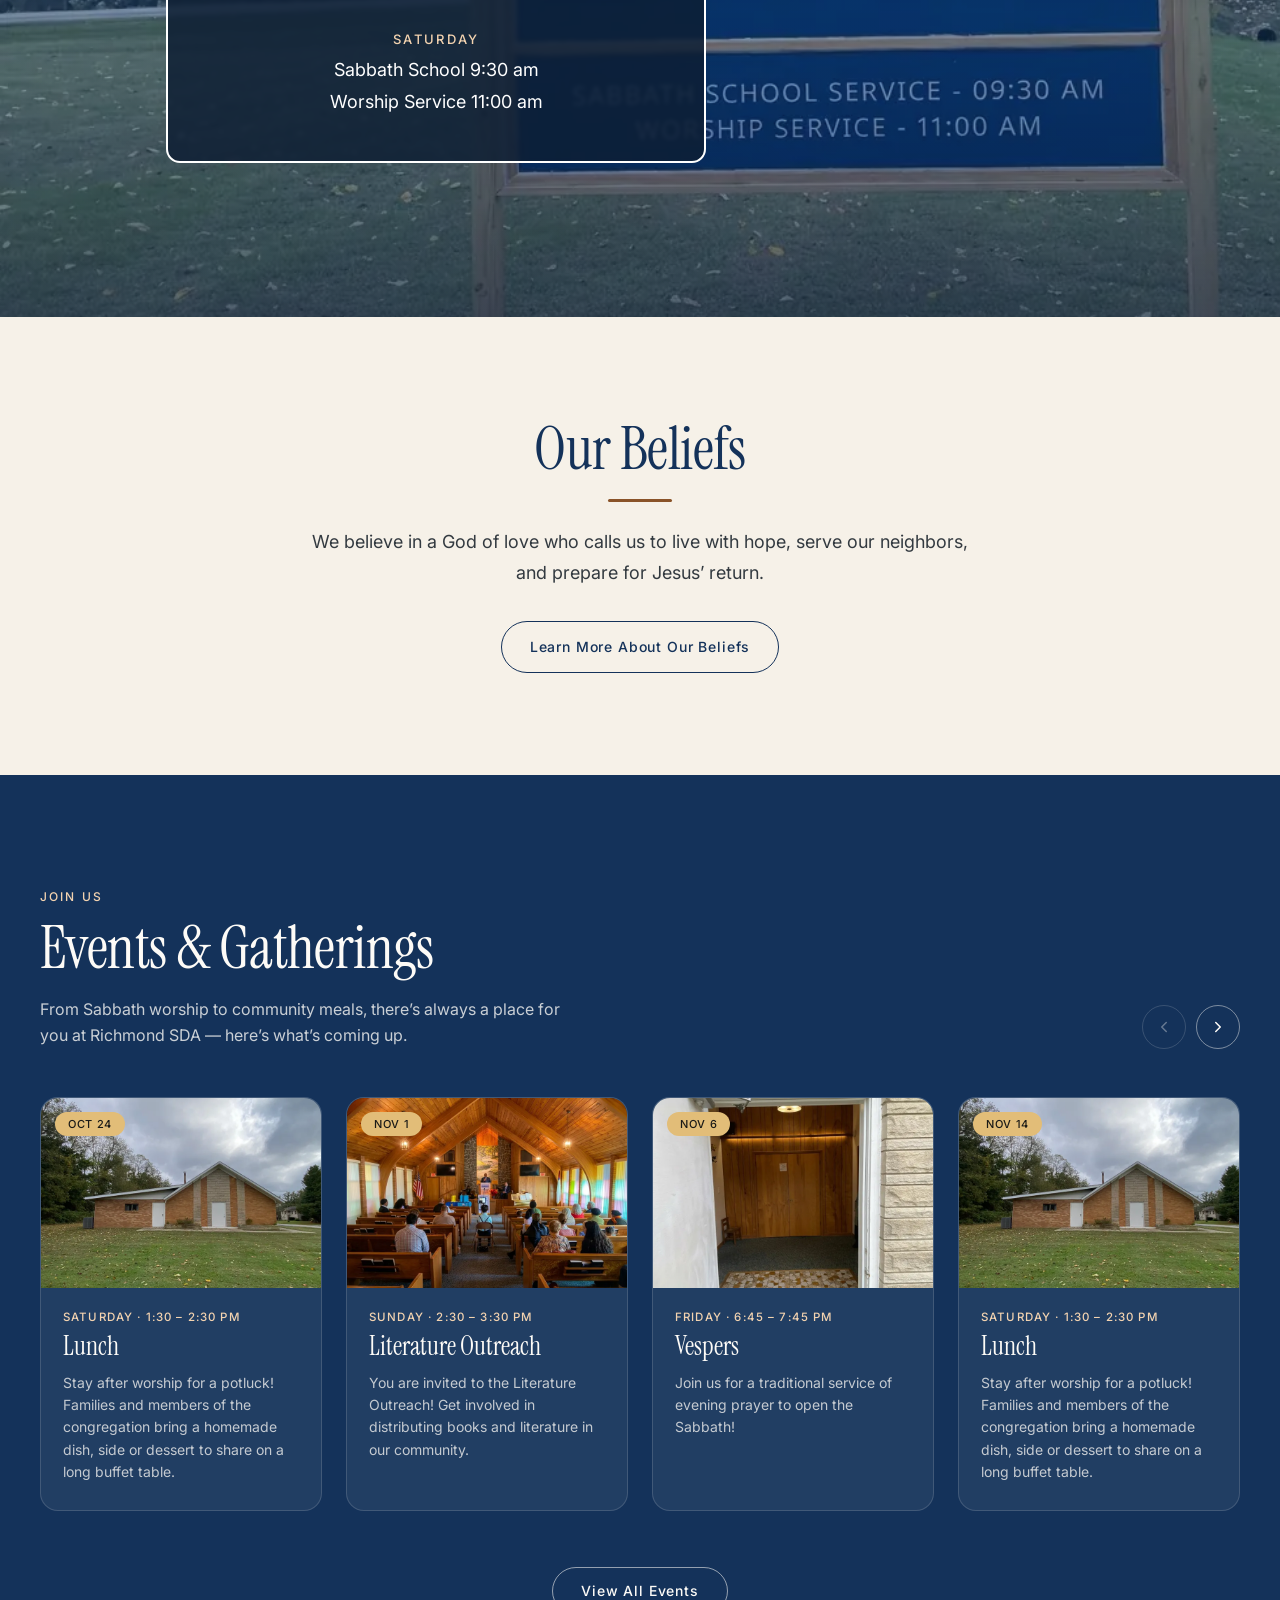
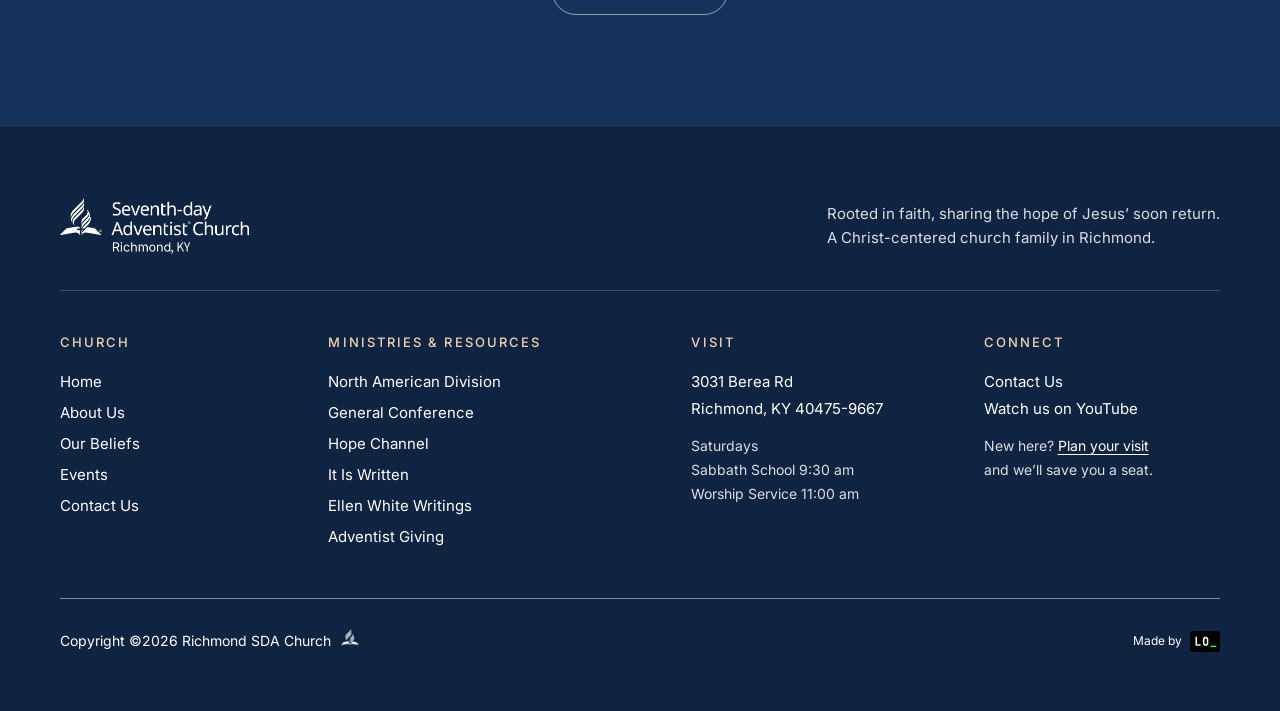
==== commit 9382d398: "created the ccs file" ====
--- a/index.html
+++ b/index.html
@@ -39,492 +39,7 @@
   <!-- Background photo: preload so it paints with the headline -->
   <link rel="preload" as="image" href="img/richmond-sanctuary.webp" imagesrcset="img/richmond-sanctuary-960.webp 960w, img/richmond-sanctuary.webp 1195w" imagesizes="100vw" type="image/webp">
 
-  <style>
-    *, *::before, *::after { box-sizing: border-box; margin: 0; padding: 0; }
-
-    :root {
-      --white: #fff;
-      --white-75: rgba(255, 255, 255, .75);
-      --gutter: clamp(24px, 4vw, 48px);
-      --font-display: "Instrument Serif", Georgia, serif;
-      --font-brand: "Dancing Script", cursive;
-      --font-ui: "Inter", system-ui, -apple-system, "Segoe UI", sans-serif;
-      --ease: cubic-bezier(.2, .7, .2, 1);
-    }
-
-    body {
-      background: #000;
-      color: var(--white);
-      font-family: var(--font-ui);
-      -webkit-font-smoothing: antialiased;
-    }
-
-    .visually-hidden {
-      position: absolute; width: 1px; height: 1px; overflow: hidden;
-      clip-path: inset(50%); white-space: nowrap;
-    }
-
-    /* Visible keyboard focus everywhere */
-    :focus-visible { outline: 2px solid var(--white); outline-offset: 4px; border-radius: 999px; }
-
-    /* ================================================================
-       HERO
-       ================================================================ */
-    .hero {
-      position: relative;
-      isolation: isolate;
-      min-height: 100vh;
-      min-height: 100svh;               /* grows on short screens instead of clipping text */
-      display: flex;
-      flex-direction: column;
-      overflow: hidden;
-    }
-
-    /* Background photo + 20% black layer */
-    .hero__media { position: absolute; inset: 0; z-index: -1; }
-    .hero__media picture,
-    .hero__media img {
-      display: block;
-      width: 100%;
-      height: 100%;
-      object-fit: cover;
-      object-position: center;
-    }
-    .hero__media::after {
-      content: "";
-      position: absolute;
-      inset: 0;
-      /* Transparent blue overlay: a little deeper at the top (nav) and
-         bottom, lighter in the middle so the sanctuary still shows */
-      background:
-        linear-gradient(180deg,
-          rgba(10, 35, 85, .62) 0%,
-          rgba(16, 55, 120, .42) 45%,
-          rgba(10, 30, 75, .66) 100%);
-    }
-
-    /* ---------- Navigation ---------- */
-    .nav {
-      display: flex;
-      align-items: center;
-      justify-content: space-between;
-      gap: 24px;
-      padding: 20px var(--gutter);
-    }
-    .nav__brand {
-      font-family: var(--font-brand);
-      font-weight: 400;
-      font-size: 32px;
-      line-height: 1;
-      color: var(--white);
-      text-decoration: none;
-      text-shadow: 0 1px 12px rgba(0, 0, 0, .35);
-      display: inline-flex;
-      align-items: center;
-    }
-    .nav__brand img {
-      display: block;
-      height: clamp(36px, 4.2vw, 48px);
-      width: auto;
-      filter: drop-shadow(0 1px 8px rgba(0, 0, 0, .35));
-    }
-    .nav__links {
-      display: flex;
-      gap: clamp(20px, 2.6vw, 36px);
-      list-style: none;
-    }
-    .nav__links a {
-      font-size: 16px;
-      font-weight: 400;
-      color: var(--white);
-      text-decoration: none;
-      opacity: .9;
-      text-shadow: 0 1px 10px rgba(0, 0, 0, .4);
-      transition: opacity .2s ease;
-    }
-    .nav__links a:hover { opacity: 1; text-decoration: underline; text-underline-offset: 6px; }
-    .nav__links a[aria-current="page"] { opacity: 1; text-decoration: underline; text-underline-offset: 6px; }
-    .menu__links a[aria-current="page"] { text-decoration: underline; text-decoration-thickness: 2px; text-underline-offset: 8px; }
-
-    .btn {
-      display: inline-flex;
-      align-items: center;
-      justify-content: center;
-      min-height: 48px;
-      padding: 0 28px;
-      border-radius: 999px;
-      font-family: var(--font-ui);
-      font-size: 14px;
-      font-weight: 500;
-      letter-spacing: .06em;
-      text-decoration: none;
-      white-space: nowrap;
-      cursor: pointer;
-      transition: transform .2s ease, background-color .2s ease, box-shadow .2s ease;
-    }
-    .btn:active { transform: scale(.97); }
-    .btn--white { background: var(--white); color: #111; border: 1px solid var(--white); }
-    .btn--white:hover { box-shadow: 0 8px 28px rgba(255, 255, 255, .28); }
-    .btn--glass {
-      background: rgba(255, 255, 255, .12);
-      color: var(--white);
-      border: 1px solid rgba(255, 255, 255, .35);
-      -webkit-backdrop-filter: blur(14px) saturate(140%);
-      backdrop-filter: blur(14px) saturate(140%);
-    }
-    .btn--glass:hover { background: rgba(255, 255, 255, .2); }
-    .nav__cta { min-height: 42px; padding: 0 22px; font-size: 13px; letter-spacing: .02em; }
-
-    .nav__toggle {
-      display: none;
-      width: 44px; height: 44px;
-      align-items: center; justify-content: center;
-      border: 1px solid rgba(255, 255, 255, .35);
-      border-radius: 999px;
-      background: rgba(255, 255, 255, .12);
-      -webkit-backdrop-filter: blur(14px);
-      backdrop-filter: blur(14px);
-      color: var(--white);
-      cursor: pointer;
-    }
-    .nav__toggle svg { width: 20px; height: 20px; }
-
-    /* ---------- Centre content ---------- */
-    .hero__content {
-      flex: 1;
-      display: flex;
-      flex-direction: column;
-      align-items: center;
-      justify-content: center;
-      text-align: center;
-      padding: 40px var(--gutter) 96px;
-    }
-    .hero__pill {
-      display: inline-flex;
-      align-items: center;
-      gap: 10px;
-      margin-bottom: 28px;
-      padding: 8px 18px;
-      border-radius: 999px;
-      border: 1px solid rgba(255, 255, 255, .35);
-      background: rgba(255, 255, 255, .12);
-      -webkit-backdrop-filter: blur(14px);
-      backdrop-filter: blur(14px);
-      font-size: 13px;
-      font-weight: 400;
-      letter-spacing: .02em;
-    }
-    .hero__pill-dot { width: 6px; height: 6px; border-radius: 50%; background: var(--white); box-shadow: 0 0 10px var(--white); }
-
-    .hero__title {
-      max-width: 1024px;
-      font-family: var(--font-display);
-      font-weight: 400;
-      font-size: 48px;                                       /* mobile */
-      line-height: .95;
-      letter-spacing: -.01em;
-      color: var(--white);
-      /* soft white glow + a faint shadow so it reads over the bright wood */
-      text-shadow: 0 2px 4px rgba(0, 0, 0, .45), 0 4px 24px rgba(0, 0, 0, .55), 0 0 60px rgba(0, 0, 0, .3);
-    }
-    .hero__title em { display: block; font-style: italic; }
-    @media (min-width: 640px)  { .hero__title { font-size: clamp(72px, 10vw, 96px); } }   /* tablet */
-    @media (min-width: 1024px) { .hero__title { font-size: 120px; } }                     /* desktop */
-
-    .hero__text {
-      max-width: 576px;
-      margin-top: 28px;
-      font-size: 16px;
-      font-weight: 400;
-      line-height: 1.65;
-      color: var(--white-75);
-      /* layered shadow keeps 75% white readable over the busy sanctuary photo */
-      text-shadow: 0 1px 2px rgba(0, 0, 0, .55), 0 2px 18px rgba(0, 0, 0, .65);
-    }
-    @media (min-width: 640px) { .hero__text { font-size: 18px; } }
-
-    .hero__actions {
-      display: flex;
-      flex-wrap: wrap;
-      justify-content: center;
-      gap: 14px;
-      margin-top: 36px;
-    }
-
-    .hero__scroll {
-      position: absolute;
-      left: 50%;
-      bottom: 28px;
-      translate: -50% 0;
-      font-size: 12px;
-      letter-spacing: .24em;
-      text-transform: uppercase;
-      color: var(--white-75);
-      text-shadow: 0 1px 10px rgba(0, 0, 0, .5);
-    }
-
-    /* ---------- Mobile menu ---------- */
-    .menu {
-      position: fixed;
-      inset: 0;
-      z-index: 50;
-      display: flex;
-      flex-direction: column;
-      padding: 20px var(--gutter) 40px;
-      background: rgba(0, 0, 0, .82);
-      -webkit-backdrop-filter: blur(18px);
-      backdrop-filter: blur(18px);
-      opacity: 0;
-      visibility: hidden;
-      transition: opacity .3s ease, visibility 0s linear .3s;
-    }
-    .menu.is-open { opacity: 1; visibility: visible; transition: opacity .3s ease; }
-    .menu__top { display: flex; align-items: center; justify-content: space-between; }
-    .menu__links {
-      flex: 1;
-      display: flex;
-      flex-direction: column;
-      justify-content: center;
-      gap: 22px;
-      list-style: none;
-    }
-    .menu__links a {
-      font-family: var(--font-display);
-      font-size: 40px;
-      line-height: 1;
-      color: var(--white);
-      text-decoration: none;
-    }
-    .menu .btn { align-self: flex-start; }
-
-    /* ---------- Responsive ---------- */
-    @media (max-width: 980px) {
-      .nav__links, .nav__cta { display: none; }
-      .nav__toggle { display: inline-flex; }
-    }
-    @media (max-width: 560px) {
-      .hero__actions { flex-direction: column; align-items: stretch; width: 100%; max-width: 360px; }
-      .hero__actions .btn { width: 100%; white-space: normal; text-align: center; }
-      .hero__content { padding-bottom: 88px; }
-    }
-    @media (max-height: 640px) {
-      .hero__content { justify-content: flex-start; padding-top: 24px; }
-    }
-
-    /* ================================================================
-       HOME SECTIONS (About Us · Church Services parallax · Our Beliefs)
-       ================================================================ */
-    :root {
-      --navy: #14325a;                 /* blue of the church sign: headings and buttons */
-      --navy-hover: #1d4475;
-      --wood: #8a5328;                 /* warm wood accent (ornament) — AA on white */
-      --cream: #f6f1e8;                /* soft warm background */
-      --charcoal: #333a40;
-      --deep-glass: rgba(14, 30, 52, .84);
-      --measure: 60ch;
-    }
-    .site { background: #fff; color: var(--charcoal); }
-    .site :focus-visible { outline: 2px solid currentColor; outline-offset: 3px; border-radius: 4px; }
-
-    /* Centered text blocks */
-    .block { padding: clamp(64px, 8vw, 112px) 24px; text-align: center; }
-    .block--cream { background: var(--cream); }
-    .block__inner { max-width: 720px; margin: 0 auto; }
-    .block h2 {
-      display: inline-flex; flex-direction: column; align-items: center; gap: 18px;
-      font-family: var(--font-display); font-weight: 400;
-      font-size: clamp(40px, 4.6vw, 60px); line-height: 1.05; letter-spacing: -.01em;
-      color: var(--navy);
-    }
-    /* Accent: short warm-wood bar centered below each title (same as "Get in Touch") */
-    .block h2::after {
-      content: ""; display: block; width: 64px; height: 3px;
-      border-radius: 999px; background: var(--wood);
-    }
-    .block__inner > p { max-width: var(--measure); margin: 24px auto 0; font-size: 18px; line-height: 1.75; }
-    .block .btn { margin-top: 32px; }
-
-    .btn--navy-outline { background: transparent; color: var(--navy); border: 1.5px solid var(--navy); }
-    .btn--navy-outline:hover { background: var(--navy); color: #fff; }
-    .btn--lg { min-height: 52px; padding: 0 28px; font-weight: 500; }
-
-    /* Parallax */
-    .parallax {
-      position: relative; overflow: hidden; isolation: isolate;
-      min-height: clamp(460px, 62vh, 620px);
-      display: flex; align-items: center;
-      padding: 48px clamp(16px, 5vw, 64px);
-    }
-    .parallax__img {
-      position: absolute; left: 0; right: 0; top: -15%; height: 130%; z-index: -1;
-      width: 100%; object-fit: cover; object-position: center 62%;
-      will-change: transform;
-    }
-    /* Transparent blue overlay (same as the hero) */
-    .parallax::after {
-      content: "";
-      position: absolute; inset: 0; z-index: -1;
-      background:
-        linear-gradient(180deg,
-          rgba(10, 35, 85, .62) 0%,
-          rgba(16, 55, 120, .42) 45%,
-          rgba(10, 30, 75, .66) 100%);
-      pointer-events: none;
-    }
-    /* Home "Church Services": photo widened from the left edge so the sign sits further right, clear of the box */
-    .parallax--sign .parallax__img { right: auto; width: 122%; object-position: center 60%; }
-    @media (max-width: 767px) { .parallax--sign .parallax__img { width: 100%; right: 0; } }
-    .parallax__box {
-      max-width: 540px; width: 100%;
-      background: var(--deep-glass);
-      -webkit-backdrop-filter: blur(2px); backdrop-filter: blur(2px);
-      border: 2px solid #fff;
-      border-radius: 14px;
-      color: #fff; padding: clamp(28px, 3.4vw, 44px);
-      text-align: center;
-    }
-    .parallax--right { justify-content: flex-end; }
-    .parallax--right .parallax__box { margin-right: clamp(0px, 8vw, 140px); }
-    .parallax--left  .parallax__box { margin-left:  clamp(0px, 8vw, 140px); }
-    .parallax__box h2 {
-      font-family: var(--font-display); font-weight: 400;
-      font-size: clamp(32px, 3.4vw, 44px); line-height: 1.1; color: #fff;
-    }
-    .schedule { margin-top: 22px; font-size: 18px; line-height: 1.75; }
-    .schedule dt { margin-bottom: 4px; font-size: 13px; font-weight: 500; letter-spacing: .18em; text-transform: uppercase; color: #f3d3b0; }
-    .schedule dd { margin: 0; }
-    .btn--light { background: #fff; color: #111; border: 1px solid #fff; }
-    .btn--light:hover { box-shadow: 0 8px 28px rgba(255, 255, 255, .28); }
-    .parallax__btn { margin-top: 24px; }
-
-    @media (max-width: 767px) {
-      .parallax { justify-content: center; }
-      .parallax .parallax__box { margin: 0; }
-    }
-    @media (max-width: 560px) {
-      .btn--lg { white-space: normal; text-align: center; height: auto; padding: 12px 20px; }
-    }
-
-    /* ---------- Events (carousel of cards on the sign's blue) ---------- */
-    .events { background: var(--navy); color: #fdfbf7; padding: clamp(80px, 9vw, 110px) 0; }
-    .events__inner { max-width: 1280px; margin: 0 auto; padding: 0 40px; }
-    .kicker {
-      display: inline-block; margin: 0 0 14px;
-      font-size: 12px; font-weight: 500; letter-spacing: .18em; text-transform: uppercase;
-      color: #f3d3b0;
-    }
-    .events__head { display: flex; align-items: flex-end; justify-content: space-between; gap: 32px; margin-bottom: 48px; }
-    .events__heading {
-      font-family: var(--font-display); font-weight: 400;
-      font-size: clamp(40px, 4.6vw, 60px); line-height: 1.05; letter-spacing: -.01em; color: #fdfbf7;
-    }
-    .events__copy { margin-top: 16px; max-width: 520px; font-size: 16px; line-height: 1.65; color: rgba(253, 251, 247, .78); }
-    .events__controls { display: flex; gap: 10px; flex: 0 0 auto; }
-    .round-btn {
-      display: grid; place-items: center;
-      width: 44px; height: 44px; border-radius: 50%;
-      background: transparent; color: #fdfbf7; border: 1.5px solid rgba(253, 251, 247, .45);
-      cursor: pointer; transition: background .25s ease, color .25s ease, border-color .25s ease, opacity .25s ease;
-    }
-    .round-btn svg { width: 18px; height: 18px; }
-    .round-btn:hover { background: #fdfbf7; color: var(--navy); border-color: #fdfbf7; }
-    .round-btn:disabled { opacity: .35; cursor: default; background: transparent; color: #fdfbf7; border-color: rgba(253, 251, 247, .45); }
-    .events :focus-visible { outline: 2px solid #fff; outline-offset: 3px; }
-
-    .events-track {
-      display: flex; gap: 24px; list-style: none;
-      overflow-x: auto; scroll-snap-type: x mandatory; scroll-behavior: smooth;
-      padding-bottom: 8px; scrollbar-width: none;
-    }
-    .events-track::-webkit-scrollbar { display: none; }
-    .event-card {
-      flex: 0 0 auto; width: calc((100% - 72px) / 4);
-      scroll-snap-align: start;
-      background: rgba(253, 251, 247, .06);
-      border: 1px solid rgba(253, 251, 247, .14);
-      border-radius: 18px; overflow: hidden;
-      transition: transform .3s ease, border-color .3s ease;
-    }
-    .event-card:hover { transform: translateY(-4px); border-color: rgba(253, 251, 247, .3); }
-    .event-card__media { position: relative; height: 190px; }
-    .event-card__media img { display: block; width: 100%; height: 100%; object-fit: cover; }
-    .event-card__badge {
-      position: absolute; top: 14px; left: 14px;
-      padding: 5px 13px; border-radius: 999px;
-      background: #e2bd78; color: #1a1a17;
-      font-size: 11px; font-weight: 500; letter-spacing: .06em; text-transform: uppercase;
-    }
-    .event-card__body { padding: 22px 22px 26px; }
-    .event-card__when { display: block; margin-bottom: 8px; font-size: 11.5px; font-weight: 500; letter-spacing: .1em; text-transform: uppercase; color: #f3d3b0; }
-    .event-card__title { margin-bottom: 10px; font-family: var(--font-display); font-weight: 400; font-size: 26px; line-height: 1.15; color: #fdfbf7; }
-    .event-card__copy { font-size: 14px; line-height: 1.6; color: rgba(253, 251, 247, .74); }
-    .events__cta { margin-top: 48px; text-align: center; }
-    .btn--outline-light { background: transparent; color: #fdfbf7; border: 1.5px solid rgba(253, 251, 247, .55); }
-    .btn--outline-light:hover { background: #fdfbf7; color: var(--navy); border-color: #fdfbf7; }
-
-    @media (max-width: 1100px) { .event-card { width: calc((100% - 48px) / 3); } }
-    @media (max-width: 860px)  { .event-card { width: calc((100% - 24px) / 2); } }
-    @media (max-width: 720px) {
-      .events__inner { padding: 0 24px; }
-      .events__head { flex-direction: column; align-items: flex-start; gap: 20px; }
-      .events__controls { align-self: flex-end; }
-    }
-    @media (max-width: 560px)  { .event-card { width: 84%; } }
-    @media (prefers-reduced-motion: reduce) { .events-track { scroll-behavior: auto; } .event-card { transition: none; } }
-
-    /* ---------- Footer: brand row + 4 columns + bottom line ---------- */
-    .footer {
-      background: #0e2441; color: #fff;          /* a shade darker than the Events section above */
-      font-size: 15px; line-height: 1.8;
-      padding: 72px 24px 48px;
-      border-top: 1px solid rgba(255, 255, 255, .12);
-    }
-    .footer__inner { max-width: 1160px; margin: 0 auto; }
-    .footer__brand, .footer__bottom { display: flex; flex-wrap: wrap; align-items: center; justify-content: space-between; }
-    .footer__brand { gap: 16px 32px; padding-bottom: 36px; border-bottom: 1px solid rgba(255, 255, 255, .2); }
-    .footer__logo { display: inline-block; border-radius: 6px; }
-    .footer__logo img { display: block; height: 56px; width: auto; }
-    .footer__brand p { font-size: 15px; line-height: 1.6; color: rgba(255, 255, 255, .85); }
-    .footer__grid { display: grid; gap: 36px 32px; grid-template-columns: 1fr; padding-top: 40px; }
-    @media (min-width: 600px) { .footer__grid { grid-template-columns: repeat(2, minmax(0, 1fr)); } }
-    @media (min-width: 960px) { .footer__grid { grid-template-columns: 1fr 1.4fr 1.1fr 1fr; } }
-    .footer__heading { margin-bottom: 14px; font-size: 13px; font-weight: 500; letter-spacing: .16em; text-transform: uppercase; color: #f3d3b0; }
-    .footer ul { list-style: none; }
-    .footer li + li { margin-top: 4px; }
-    .footer a { color: #fff; text-decoration: none; }
-    .footer a:hover { text-decoration: underline; text-underline-offset: 3px; }
-    .footer a.remove-decoration, .footer a.remove-decoration:hover { text-decoration: none; }
-    .footer address { font-style: normal; }
-    .footer__note { margin-top: 12px; font-size: 14px; line-height: 1.7; color: rgba(255, 255, 255, .85); }
-    .footer__note a { text-decoration: underline; text-underline-offset: 3px; }
-    .footer__bottom { gap: 8px 24px; margin-top: 48px; padding-top: 20px; border-top: 1px solid rgba(255, 255, 255, .45); }
-    .footer__copy { display: flex; align-items: center; gap: 10px; font-size: 14px; }
-    .footer__mark { width: 21px; height: 24px; overflow: hidden; flex: none; }
-    .footer__mark img { display: block; height: 24px; width: auto; max-width: none; }
-    .footer__made { font-size: 12px; margin-left: auto; }
-    .footer__credit { display: inline-flex; align-items: center; gap: 8px; min-height: 44px; line-height: 1; color: rgba(255, 255, 255, .85); transition: opacity .2s ease; }
-    .footer__credit-text, .footer__credit picture { display: block; }
-    .footer__credit img { display: block; width: 30px; height: auto; border-radius: 3px; }
-    .footer__credit:hover { opacity: .8; }
-    .footer :focus-visible { outline: 2px solid #fff; outline-offset: 3px; border-radius: 4px; }
-    @media (max-width: 599px) { .footer__made { flex-basis: 100%; margin-left: 0; text-align: center; } }
-
-    /* ---------- Single entrance: fade + rise ---------- */
-    .reveal {
-      opacity: 0;
-      transform: translateY(18px);
-      animation: hero-in .9s var(--ease) forwards;
-    }
-    .reveal--2 { animation-delay: .08s; }
-    .reveal--3 { animation-delay: .16s; }
-    .reveal--4 { animation-delay: .24s; }
-    @keyframes hero-in { to { opacity: 1; transform: none; } }
-
-    @media (prefers-reduced-motion: reduce) {
-      .reveal { opacity: 1; transform: none; animation: none; }
-      .menu, .btn, .nav__links a { transition: none; }
-    }
-  </style>
+  <link rel="stylesheet" href="style.css">
 </head>
 <body>
 <script src="img/image-collage/intro-collage.js"></script>
--- a/style.css
+++ b/style.css
@@ -0,0 +1,1194 @@
+/* =====================================================================
+   Richmond Seventh-day Adventist Church — site styles
+   Shared by index, about, beliefs, events and contact pages.
+   ===================================================================== */
+
+*, *::before, *::after { box-sizing: border-box; margin: 0; padding: 0; }
+
+:root {
+  --white: #fff;
+  --white-75: rgba(255, 255, 255, .75);
+  --gutter: clamp(24px, 4vw, 48px);
+  --font-display: "Instrument Serif", Georgia, serif;
+  --font-brand: "Dancing Script", cursive;
+  --font-ui: "Inter", system-ui, -apple-system, "Segoe UI", sans-serif;
+  --ease: cubic-bezier(.2, .7, .2, 1);
+}
+
+body {
+  background: #000;
+  color: var(--white);
+  font-family: var(--font-ui);
+  -webkit-font-smoothing: antialiased;
+}
+
+.visually-hidden {
+  position: absolute; width: 1px; height: 1px; overflow: hidden;
+  clip-path: inset(50%); white-space: nowrap;
+}
+
+/* Visible keyboard focus everywhere */
+:focus-visible { outline: 2px solid var(--white); outline-offset: 4px; border-radius: 999px; }
+
+/* ================================================================
+   HERO
+   ================================================================ */
+.hero {
+  position: relative;
+  isolation: isolate;
+  min-height: 100vh;
+  min-height: 100svh;               /* grows on short screens instead of clipping text */
+  display: flex;
+  flex-direction: column;
+  overflow: hidden;
+}
+
+/* Background photo + 20% black layer */
+.hero__media { position: absolute; inset: 0; z-index: -1; }
+
+.hero__media picture,
+.hero__media img {
+  display: block;
+  width: 100%;
+  height: 100%;
+  object-fit: cover;
+  object-position: center;
+}
+
+.hero__media::after {
+  content: "";
+  position: absolute;
+  inset: 0;
+  /* Transparent blue overlay: a little deeper at the top (nav) and
+     bottom, lighter in the middle so the sanctuary still shows */
+  background:
+    linear-gradient(180deg,
+      rgba(10, 35, 85, .62) 0%,
+      rgba(16, 55, 120, .42) 45%,
+      rgba(10, 30, 75, .66) 100%);
+}
+
+/* ---------- Navigation ---------- */
+.nav {
+  display: flex;
+  align-items: center;
+  justify-content: space-between;
+  gap: 24px;
+  padding: 20px var(--gutter);
+}
+
+.nav__brand {
+  font-family: var(--font-brand);
+  font-weight: 400;
+  font-size: 32px;
+  line-height: 1;
+  color: var(--white);
+  text-decoration: none;
+  text-shadow: 0 1px 12px rgba(0, 0, 0, .35);
+  display: inline-flex;
+  align-items: center;
+}
+
+.nav__brand img {
+  display: block;
+  height: clamp(36px, 4.2vw, 48px);
+  width: auto;
+  filter: drop-shadow(0 1px 8px rgba(0, 0, 0, .35));
+}
+
+.nav__links {
+  display: flex;
+  gap: clamp(20px, 2.6vw, 36px);
+  list-style: none;
+}
+
+.nav__links a {
+  font-size: 16px;
+  font-weight: 400;
+  color: var(--white);
+  text-decoration: none;
+  opacity: .9;
+  text-shadow: 0 1px 10px rgba(0, 0, 0, .4);
+  transition: opacity .2s ease;
+}
+
+.nav__links a:hover { opacity: 1; text-decoration: underline; text-underline-offset: 6px; }
+
+.nav__links a[aria-current="page"] { opacity: 1; text-decoration: underline; text-underline-offset: 6px; }
+
+.menu__links a[aria-current="page"] { text-decoration: underline; text-decoration-thickness: 2px; text-underline-offset: 8px; }
+
+.cal-intro { padding: clamp(72px, 9vw, 120px) 24px clamp(56px, 7vw, 96px); text-align: center; }
+
+.cal-intro__head { max-width: 720px; margin: 0 auto; }
+
+.cal-intro__head .kicker { color: var(--wood); }
+
+.cal-intro__head h2 {
+  font-family: var(--font-display); font-weight: 400;
+  font-size: clamp(40px, 4.6vw, 60px); line-height: 1.05; letter-spacing: -.01em; color: var(--navy);
+}
+
+.cal-intro__head p:not(.kicker) { max-width: var(--measure); margin: 20px auto 0; font-size: 18px; line-height: 1.75; }
+
+.sabbath {
+  list-style: none; max-width: 1040px; margin: clamp(40px, 5vw, 56px) auto 0;
+  display: grid; gap: 20px; grid-template-columns: 1fr;
+}
+
+@media (min-width: 760px) { .sabbath { grid-template-columns: repeat(3, minmax(0, 1fr)); } }
+
+.sabbath__card {
+  padding: 32px 24px; text-align: center;
+  background: #fff; border: 1px solid #e6e1d6; border-radius: 16px;
+  box-shadow: 0 10px 30px rgba(20, 50, 90, .07);
+}
+
+.sabbath__icon {
+  display: grid; place-items: center; width: 52px; height: 52px; margin: 0 auto 18px;
+  border-radius: 50%; background: #e8eef6; color: var(--navy);
+}
+
+.sabbath__card h3 { font-family: var(--font-display); font-weight: 400; font-size: 28px; line-height: 1.2; color: var(--navy); }
+
+.sabbath__time { margin-top: 4px; font-family: var(--font-display); font-size: clamp(34px, 3.4vw, 42px); line-height: 1.15; color: var(--wood); }
+
+.sabbath__card p:not(.sabbath__time) { margin-top: 8px; font-size: 16px; line-height: 1.6; }
+
+.sabbath__card .sabbath__place { margin-top: 12px; font-size: 17px; }
+
+.sabbath__place a { color: inherit; text-decoration: underline; text-decoration-color: rgba(20, 50, 90, .35); text-underline-offset: 3px; }
+
+.sabbath__place a:hover { color: var(--navy); text-decoration-color: currentColor; }
+
+.calendar { background: var(--cream); padding: clamp(48px, 7vw, 96px) clamp(12px, 3vw, 24px); }
+
+.calendar__frame {
+  max-width: 1040px; margin: 0 auto; padding: clamp(6px, 1.2vw, 14px);
+  background: #fff; border: 1px solid #e6e1d6; border-radius: 16px;
+  box-shadow: 0 18px 48px rgba(10, 30, 60, .12);
+}
+
+.calendar__embed { display: block; width: 100%; height: clamp(520px, 72vh, 760px); border: 0; border-radius: 8px; }
+
+.calendar__link { margin-top: 18px; text-align: center; font-size: 15px; }
+
+.calendar__link a { color: var(--navy); text-underline-offset: 3px; }
+
+.bl-cta { padding: clamp(80px, 10vw, 136px) 24px; text-align: center; }
+
+.bl-cta h2 {
+  display: inline-flex; flex-direction: column; align-items: center; gap: 18px;
+  font-family: var(--font-display); font-weight: 400;
+  font-size: clamp(40px, 4.6vw, 60px); line-height: 1.05; letter-spacing: -.01em; color: var(--navy);
+}
+
+.bl-cta h2::after { content: ""; display: block; width: 64px; height: 3px; border-radius: 999px; background: var(--wood); }
+
+.bl-cta > p { max-width: 46ch; margin: 18px auto 0; font-size: 18px; line-height: 1.75; }
+
+.bl-cta__actions { margin-top: 32px; display: flex; flex-wrap: wrap; justify-content: center; gap: 12px; }
+
+.bl-cta__actions .btn { min-width: 210px; }
+
+.btn--navy { background: var(--navy); color: #fff; border: 1.5px solid var(--navy); }
+
+.btn--navy:hover { background: var(--navy-hover); border-color: var(--navy-hover); box-shadow: 0 8px 24px rgba(20, 50, 90, .25); }
+
+@media (max-width: 560px) { .bl-cta__actions .btn { width: 100%; } }
+
+/* ================================================================
+   CONTACT PAGE (photo + details · map · invitation)
+   ================================================================ */
+.contact-intro { padding: clamp(72px, 9vw, 128px) 24px clamp(64px, 8vw, 112px); }
+
+.contact-intro__grid {
+  max-width: 1120px; margin: 0 auto;
+  display: grid; gap: clamp(40px, 6vw, 88px); align-items: center;
+}
+
+@media (min-width: 900px) { .contact-intro__grid { grid-template-columns: minmax(0, 1fr) minmax(0, 1.05fr); } }
+
+.contact-intro__media { position: relative; isolation: isolate; margin: 0; max-width: 500px; width: 100%; justify-self: center; }
+
+.contact-intro__media img {
+  display: block; width: 100%; height: auto; aspect-ratio: 1 / 1; object-fit: cover; object-position: 50% 40%;
+  border-radius: 120px 18px 120px 18px;
+}
+
+.contact-intro__media::before {          /* same shape in cream, offset behind the photo */
+  content: ""; position: absolute; inset: 18px -18px -18px 18px; z-index: -1;
+  background: #e8eef6; border-radius: 120px 18px 120px 18px;
+}
+
+.contact-intro__text { max-width: var(--measure); }
+
+.contact-intro__text .kicker { color: var(--wood); }
+
+.contact-intro__text h2 {
+  display: flex; flex-direction: column; align-items: flex-start; gap: 18px;
+  font-family: var(--font-display); font-weight: 400;
+  font-size: clamp(40px, 4.6vw, 60px); line-height: 1.05; letter-spacing: -.01em; color: var(--navy);
+}
+
+.contact-intro__text h2::after { content: ""; display: block; width: 64px; height: 3px; border-radius: 999px; background: var(--wood); }
+
+.contact-intro__lead { margin-top: 22px; font-size: 18px; line-height: 1.75; }
+
+.contact-list { list-style: none; margin-top: 32px; display: grid; gap: 24px; }
+
+.contact-list li { display: flex; gap: 18px; align-items: flex-start; }
+
+.contact-list__icon {
+  flex: none; display: grid; place-items: center; width: 48px; height: 48px;
+  border-radius: 50%; background: #e8eef6; color: var(--navy);
+}
+
+.contact-list h3 { padding-top: 2px; font-size: 13px; font-weight: 500; letter-spacing: .16em; text-transform: uppercase; color: var(--wood); }
+
+.contact-list p { margin-top: 6px; font-size: 18px; line-height: 1.6; color: var(--charcoal); }
+
+.contact-list a { color: inherit; text-decoration: underline; text-decoration-color: rgba(20, 50, 90, .35); text-underline-offset: 3px; }
+
+.contact-list a:hover { color: var(--navy); text-decoration-color: currentColor; }
+
+@media (max-width: 899px) {
+  .contact-intro__text { justify-self: center; text-align: center; }
+  .contact-intro__text h2 { align-items: center; }
+  .contact-list { width: fit-content; max-width: 100%; margin-inline: auto; text-align: left; }
+}
+
+.contact-map { line-height: 0; background: var(--cream); }
+
+.contact-map iframe { display: block; width: 100%; height: clamp(320px, 45vh, 460px); border: 0; filter: saturate(.9); }
+
+/* ================================================================
+   ABOUT PAGE (intro · who we are · how we live it · life together · first visit · verse)
+   ================================================================ */
+.ab-section { padding: clamp(72px, 9vw, 120px) 24px; }
+
+.ab-section--cream { background: var(--cream); }
+
+.ab-wrap { max-width: 1120px; margin: 0 auto; }
+
+.ab-head { max-width: 720px; margin: 0 auto; text-align: center; }
+
+.kicker.kicker--wood { color: var(--wood); }
+
+.ab-head .kicker, .ab-life__text .kicker, .ab-intro__text .kicker { display: block; }
+
+.ab-title {
+  display: inline-flex; flex-direction: column; align-items: center; gap: 18px;
+  font-family: var(--font-display); font-weight: 400;
+  font-size: clamp(40px, 4.6vw, 60px); line-height: 1.05; letter-spacing: -.01em; color: var(--navy);
+}
+
+.ab-title::after { content: ""; display: block; width: 64px; height: 3px; border-radius: 999px; background: var(--wood); }
+
+.ab-head > p:not(.kicker) { max-width: var(--measure); margin: 22px auto 0; font-size: 18px; line-height: 1.75; }
+
+/* 1. Intro: photo + statement */
+.ab-intro__grid { display: grid; gap: clamp(40px, 6vw, 88px); align-items: center; }
+
+@media (min-width: 900px) { .ab-intro__grid { grid-template-columns: minmax(0, 1fr) minmax(0, 1.05fr); } }
+
+.ab-intro__media { position: relative; isolation: isolate; margin: 0; max-width: 560px; width: 100%; justify-self: center; }
+
+.ab-intro__media img {
+  display: block; width: 100%; height: auto; aspect-ratio: 16 / 10; object-fit: cover; object-position: 50% 90%;   /* crops the white tent roof */
+  border-radius: 120px 18px 120px 18px;
+  /* thin ring + soft shadow so the leaf shape reads even where the photo is white (the tent) */
+  box-shadow: 0 0 0 1px rgba(20, 50, 90, .10), 0 18px 40px rgba(20, 50, 90, .16);
+}
+
+.ab-intro__media::before {
+  content: ""; position: absolute; inset: 18px -18px -18px 18px; z-index: -1;
+  background: #dbe5f1; border-radius: 120px 18px 120px 18px;
+}
+
+.ab-intro__text { max-width: var(--measure); }
+
+.ab-statement {
+  font-family: var(--font-display); font-weight: 400;
+  font-size: clamp(30px, 3.2vw, 42px); line-height: 1.2; color: var(--navy);
+}
+
+.ab-statement em { color: var(--wood); }
+
+.ab-intro__text > p:not(.kicker) { margin-top: 22px; font-size: 18px; line-height: 1.75; }
+
+.ab-intro__text .btn { margin-top: 30px; }
+
+@media (max-width: 899px) { .ab-intro__text { justify-self: center; text-align: center; } }
+
+/* ================================================================
+   BELIEFS PAGE (core beliefs · Sabbath · 28 beliefs · questions)
+   ================================================================ */
+/* Chips that jump to each belief */
+.bf-toc ol { list-style: none; margin-top: 30px; display: flex; flex-wrap: wrap; justify-content: center; gap: 8px 10px; }
+
+.bf-toc a {
+  display: inline-flex; align-items: center; gap: 8px; padding: 9px 16px; border-radius: 999px;
+  border: 1px solid rgba(20, 50, 90, .2); background: #fff; color: var(--navy);
+  font-size: 14px; text-decoration: none; transition: background .2s ease, color .2s ease, border-color .2s ease;
+}
+
+.bf-toc a span { font-size: 12px; font-weight: 500; letter-spacing: .08em; color: var(--wood); }
+
+.bf-toc a:hover { background: var(--navy); color: #fff; border-color: var(--navy); }
+
+.bf-toc a:hover span { color: #f3d3b0; }
+
+/* One belief: number + icon panel beside the text, alternating sides */
+.bf-list { display: grid; gap: clamp(28px, 4vw, 40px); margin-top: clamp(48px, 6vw, 72px); }
+
+.bf-item {
+  display: grid; gap: clamp(24px, 4vw, 56px); align-items: center;
+  padding: clamp(28px, 4vw, 48px); background: #fff;
+  border: 1px solid #e6e1d6; border-radius: 22px; box-shadow: 0 14px 40px rgba(20, 50, 90, .07);
+  scroll-margin-top: 24px;
+}
+
+@media (min-width: 900px) {
+  .bf-item { grid-template-columns: 300px minmax(0, 1fr); }
+  .bf-item:nth-child(even) { grid-template-columns: minmax(0, 1fr) 300px; }
+  .bf-item:nth-child(even) .bf-art { order: 2; }
+}
+
+.bf-art {
+  position: relative; display: grid; place-items: center; aspect-ratio: 1 / 1; max-width: 300px; width: 100%; justify-self: center;
+  border-radius: 120px 18px 120px 18px; background: linear-gradient(160deg, #e8eef6, #f6f1e8); color: var(--navy);
+}
+
+.bf-art svg { width: 46%; height: auto; }
+
+.bf-art__num {
+  position: absolute; left: 22px; top: 14px;
+  font-family: var(--font-display); font-size: 64px; line-height: 1; color: rgba(138, 83, 40, .35);
+}
+
+.bf-body h3 { font-family: var(--font-display); font-weight: 400; font-size: clamp(32px, 3.2vw, 42px); line-height: 1.1; color: var(--navy); }
+
+.bf-body > p { margin-top: 16px; font-size: 18px; line-height: 1.75; }
+
+.bf-verse { margin: 24px 0 0; padding: 4px 0 4px 22px; border-left: 3px solid var(--wood); }
+
+.bf-verse p { font-family: var(--font-display); font-style: italic; font-size: clamp(22px, 2vw, 26px); line-height: 1.35; color: var(--navy); }
+
+.bf-verse cite, .bf-refs dt { display: block; margin-top: 10px; font-style: normal; font-size: 12px; font-weight: 500; letter-spacing: .16em; text-transform: uppercase; color: var(--wood); }
+
+.bf-meaning { margin-top: 22px; padding: 16px 18px; border-radius: 12px; background: var(--cream); font-size: 16px; line-height: 1.65; }
+
+.bf-meaning strong { color: var(--navy); font-weight: 500; }
+
+.bf-refs { margin-top: 18px; font-size: 14px; color: #5d6166; }
+
+.bf-refs dt { display: inline; margin: 0 8px 0 0; }
+
+.bf-refs dd { display: inline; margin: 0; }
+
+/* The center: Jesus (navy, featured) */
+.bf-item--center { background: var(--navy); border-color: var(--navy); color: rgba(253, 251, 247, .85); }
+
+.bf-item--center .bf-art { background: rgba(253, 251, 247, .08); color: #f3d3b0; }
+
+.bf-item--center .bf-art__num { color: rgba(243, 211, 176, .45); }
+
+.bf-item--center h3, .bf-item--center .bf-verse p { color: #fdfbf7; }
+
+.bf-item--center .bf-verse { border-color: #e2bd78; }
+
+.bf-item--center .bf-verse cite { color: #f3d3b0; }
+
+.bf-item--center .bf-meaning { background: rgba(253, 251, 247, .08); }
+
+.bf-item--center .bf-meaning strong { color: #fff; }
+
+.bf-item--center .bf-refs { color: rgba(253, 251, 247, .7); }
+
+.bf-item--center .bf-refs dt { color: #f3d3b0; }
+
+.bf-tag { display: inline-block; margin-bottom: 14px; padding: 5px 13px; border-radius: 999px; background: #e2bd78; color: #1a1a17; font-size: 11px; font-weight: 500; letter-spacing: .08em; text-transform: uppercase; }
+
+/* Church & living: photo strip inside the card */
+.bf-photos { display: grid; grid-template-columns: repeat(3, minmax(0, 1fr)); gap: 10px; margin-top: 22px; }
+
+.bf-photos img { display: block; width: 100%; height: auto; aspect-ratio: 4 / 3; object-fit: cover; border-radius: 12px; }
+
+/* The Sabbath feature */
+.bf-sabbath { position: relative; isolation: isolate; overflow: hidden; color: #fff; }
+
+.bf-sabbath__bg { position: absolute; inset: 0; z-index: -2; width: 100%; height: 100%; object-fit: cover; object-position: center 55%; }
+
+.bf-sabbath::after {
+  content: ""; position: absolute; inset: 0; z-index: -1;
+  background: linear-gradient(180deg, rgba(10, 35, 85, .78) 0%, rgba(16, 45, 100, .70) 50%, rgba(10, 30, 75, .82) 100%);
+}
+
+.bf-sabbath .kicker { color: #f3d3b0; }
+
+.bf-sabbath .ab-title { color: #fff; }
+
+.bf-sabbath .ab-title::after { background: #e2bd78; }
+
+.bf-sabbath .ab-head > p:not(.kicker) { color: rgba(255, 255, 255, .85); }
+
+.bf-sabbath__verse { margin-top: 26px; font-family: var(--font-display); font-style: italic; font-size: clamp(26px, 2.6vw, 34px); line-height: 1.3; }
+
+.bf-sabbath__verse cite { display: block; margin-top: 10px; font-family: var(--font-ui); font-style: normal; font-size: 12px; font-weight: 500; letter-spacing: .16em; text-transform: uppercase; color: #f3d3b0; }
+
+.bf-sabbath__grid { list-style: none; max-width: 1040px; margin: clamp(36px, 5vw, 52px) auto 0; display: grid; gap: 16px; grid-template-columns: 1fr; }
+
+@media (min-width: 640px) { .bf-sabbath__grid { grid-template-columns: repeat(2, minmax(0, 1fr)); } }
+
+@media (min-width: 1000px) { .bf-sabbath__grid { grid-template-columns: repeat(4, minmax(0, 1fr)); } }
+
+.bf-sabbath__grid li {
+  padding: 24px 22px; border-radius: 16px; text-align: left;
+  background: rgba(255, 255, 255, .1); border: 1px solid rgba(255, 255, 255, .22);
+  -webkit-backdrop-filter: blur(6px); backdrop-filter: blur(6px);
+}
+
+.bf-sabbath__grid h3 { font-family: var(--font-display); font-weight: 400; font-size: 26px; line-height: 1.15; }
+
+.bf-sabbath__grid p { margin-top: 8px; font-size: 15px; line-height: 1.6; color: rgba(255, 255, 255, .85); }
+
+.bf-sabbath__note { margin-top: 28px; text-align: center; font-size: 15px; color: rgba(255, 255, 255, .85); }
+
+/* 28 Fundamental Beliefs */
+.bf-28 { display: grid; gap: clamp(20px, 4vw, 56px); align-items: center; max-width: 960px; margin: 0 auto; }
+
+@media (min-width: 760px) { .bf-28 { grid-template-columns: auto minmax(0, 1fr); } }
+
+.bf-28__num { font-family: var(--font-display); font-size: clamp(140px, 18vw, 220px); line-height: .85; color: var(--navy); text-align: center; }
+
+.bf-28__num span { display: block; margin-top: 10px; font-family: var(--font-ui); font-size: 12px; font-weight: 500; letter-spacing: .2em; text-transform: uppercase; color: var(--wood); }
+
+.bf-28__text h2 { font-family: var(--font-display); font-weight: 400; font-size: clamp(36px, 3.8vw, 50px); line-height: 1.1; color: var(--navy); }
+
+.bf-28__text p:not(.kicker) { margin-top: 16px; font-size: 18px; line-height: 1.75; }
+
+.bf-28__text .btn { margin-top: 26px; gap: 10px; }
+
+.bf-28__text .btn svg { width: 16px; height: 16px; }
+
+@media (max-width: 759px) { .bf-28__text { text-align: center; } }
+
+/* 28 beliefs on the church blue, with an open Bible drawn faintly on the right */
+.bf-28-band { position: relative; isolation: isolate; overflow: hidden; background: var(--navy); color: rgba(253, 251, 247, .85); }
+
+.bf-28-band .bf-28 { position: relative; z-index: 1; }
+
+.bf-28-band .bf-28__num { color: #fdfbf7; }
+
+.bf-28-band .bf-28__num span, .bf-28-band .kicker { color: #f3d3b0; }
+
+.bf-28-band .bf-28__text h2 { color: #fdfbf7; }
+
+.bf-28-band .btn--white { background: #f3d3b0; border-color: #f3d3b0; color: var(--navy); }
+
+.bf-28-band .btn--white:hover { background: #f7ddc0; border-color: #f7ddc0; box-shadow: 0 8px 28px rgba(243, 211, 176, .3); }
+
+/* Open Bible photo on the right, fading into the blue toward the text */
+.bf-28__bible {
+  position: absolute; z-index: 0; top: 0; right: 0; height: 100%; width: 58%;
+  object-fit: cover; object-position: 60% 60%; opacity: .55; pointer-events: none;
+  -webkit-mask-image: linear-gradient(90deg, transparent 0%, #000 55%);
+          mask-image: linear-gradient(90deg, transparent 0%, #000 55%);
+}
+
+@media (min-width: 760px) { .bf-28-band .bf-28 { max-width: 1120px; } .bf-28-band .bf-28__text { max-width: 500px; } }
+
+@media (max-width: 759px) {
+  .bf-28__bible { width: 100%; opacity: .22; -webkit-mask-image: none; mask-image: none; }
+}
+
+/* Questions (accordion) */
+.bf-faq { max-width: 820px; margin: clamp(36px, 5vw, 52px) auto 0; display: grid; gap: 12px; }
+
+.bf-faq details { background: #fff; border: 1px solid #e6e1d6; border-radius: 14px; }
+
+.bf-faq summary {
+  display: flex; align-items: center; justify-content: space-between; gap: 16px;
+  padding: 20px 22px; cursor: pointer; list-style: none;
+  font-family: var(--font-display); font-size: clamp(22px, 2vw, 26px); line-height: 1.25; color: var(--navy);
+}
+
+.bf-faq summary::-webkit-details-marker { display: none; }
+
+.bf-faq summary::after {
+  content: ""; flex: none; width: 12px; height: 12px; margin-right: 4px;
+  border-right: 2px solid var(--wood); border-bottom: 2px solid var(--wood);
+  transform: rotate(45deg) translateY(-3px); transition: transform .25s ease;
+}
+
+.bf-faq details[open] summary::after { transform: rotate(-135deg) translateY(-3px); }
+
+.bf-faq details > div { padding: 0 22px 22px; font-size: 17px; line-height: 1.7; }
+
+.bf-faq details > div p + p { margin-top: 12px; }
+
+.bf-faq a { color: var(--navy); text-underline-offset: 3px; }
+
+/* Banner: the sign's own lettering competes with the title, so soften and deepen the photo */
+.page-hero.page-hero--beliefs .hero__media img { filter: blur(3px); transform: scale(1.04); object-position: center 45%; }
+
+.page-hero.page-hero--beliefs .hero__media::after {
+  background: linear-gradient(180deg, rgba(10, 35, 85, .72) 0%, rgba(16, 55, 120, .62) 45%, rgba(10, 30, 75, .78) 100%);
+}
+
+.bl-cta__times { margin-top: 10px; font-size: 15px; color: #6b6f73; }
+
+/* 2. Who we are + numbers */
+.ab-who__body { max-width: var(--measure); margin: 28px auto 0; }
+
+.ab-who__body p { font-size: 18px; line-height: 1.75; }
+
+.ab-who__body p + p { margin-top: 18px; }
+
+.ab-stats {
+  list-style: none; max-width: 960px; margin: clamp(40px, 5vw, 56px) auto 0;
+  display: grid; gap: 16px; grid-template-columns: 1fr;
+}
+
+@media (min-width: 700px) { .ab-stats { grid-template-columns: repeat(3, minmax(0, 1fr)); } }
+
+.ab-stats li {
+  padding: 28px 20px; text-align: center; background: #fff;
+  border: 1px solid #e6e1d6; border-radius: 16px;
+}
+
+.ab-stats strong { display: block; font-family: var(--font-display); font-weight: 400; font-size: clamp(40px, 4vw, 52px); line-height: 1; color: var(--navy); }
+
+.ab-stats span { display: block; margin-top: 10px; font-size: 15px; line-height: 1.5; color: var(--charcoal); }
+
+.ab-source { margin-top: 18px; text-align: center; font-size: 13px; color: #6b6f73; }
+
+.ab-source a { color: inherit; text-underline-offset: 3px; }
+
+/* 3. How we live it out: four value cards */
+.ab-values {
+  list-style: none; margin-top: clamp(40px, 5vw, 56px);
+  display: grid; gap: 20px; grid-template-columns: 1fr;
+}
+
+@media (min-width: 640px)  { .ab-values { grid-template-columns: repeat(2, minmax(0, 1fr)); } }
+
+@media (min-width: 1040px) { .ab-values { grid-template-columns: repeat(4, minmax(0, 1fr)); } }
+
+.ab-value {
+  padding: 30px 26px 32px; background: #fff;
+  border: 1px solid #e6e1d6; border-radius: 16px;
+  box-shadow: 0 10px 30px rgba(20, 50, 90, .07);
+  transition: transform .3s ease, box-shadow .3s ease;
+}
+
+.ab-value:hover { transform: translateY(-4px); box-shadow: 0 16px 40px rgba(20, 50, 90, .12); }
+
+.ab-value__icon {
+  display: grid; place-items: center; width: 52px; height: 52px; margin-bottom: 20px;
+  border-radius: 50%; background: #e8eef6; color: var(--navy);
+}
+
+.ab-value h3 { font-family: var(--font-display); font-weight: 400; font-size: 28px; line-height: 1.2; color: var(--navy); }
+
+.ab-value p { margin-top: 10px; font-size: 16px; line-height: 1.65; }
+
+/* 4. Life together: text + photo mosaic */
+.ab-life__grid { display: grid; gap: clamp(36px, 5vw, 72px); align-items: center; }
+
+@media (min-width: 960px) { .ab-life__grid { grid-template-columns: minmax(0, .9fr) minmax(0, 1.1fr); } }
+
+.ab-life__text .ab-title { align-items: flex-start; }
+
+.ab-life__text p:not(.kicker) { margin-top: 22px; font-size: 18px; line-height: 1.75; }
+
+@media (max-width: 959px) { .ab-life__text { text-align: center; } .ab-life__text .ab-title { align-items: center; } }
+
+.ab-mosaic {
+  display: grid; gap: 12px; grid-template-columns: repeat(3, minmax(0, 1fr)); grid-auto-rows: clamp(110px, 13vw, 170px);
+}
+
+.ab-mosaic figure { margin: 0; overflow: hidden; border-radius: 14px; }
+
+.ab-mosaic figure:first-child { grid-column: span 2; grid-row: span 2; }
+
+.ab-mosaic img { display: block; width: 100%; height: 100%; object-fit: cover; transition: transform .6s var(--ease); }
+
+.ab-mosaic figure:hover img { transform: scale(1.05); }
+
+/* 5. Your first visit (navy band) */
+.ab-visit { background: var(--navy); color: #fdfbf7; }
+
+.ab-visit .ab-title { color: #fdfbf7; }
+
+.ab-visit .ab-head > p:not(.kicker) { color: rgba(253, 251, 247, .8); }
+
+.ab-visit .kicker { color: #f3d3b0; }
+
+.ab-visit .ab-title::after { background: #e2bd78; }
+
+.ab-steps {
+  list-style: none; counter-reset: step; max-width: 1040px; margin: clamp(40px, 5vw, 56px) auto 0;
+  display: grid; gap: 20px; grid-template-columns: 1fr;
+}
+
+@media (min-width: 820px) { .ab-steps { grid-template-columns: repeat(3, minmax(0, 1fr)); } }
+
+.ab-step {
+  position: relative; padding: 30px 26px;
+  background: rgba(253, 251, 247, .06); border: 1px solid rgba(253, 251, 247, .16); border-radius: 16px;
+}
+
+.ab-step__time { display: block; font-size: 12px; font-weight: 500; letter-spacing: .16em; text-transform: uppercase; color: #f3d3b0; }
+
+.ab-step h3 { margin-top: 10px; font-family: var(--font-display); font-weight: 400; font-size: 30px; line-height: 1.15; color: #fdfbf7; }
+
+.ab-step p { margin-top: 10px; font-size: 16px; line-height: 1.65; color: rgba(253, 251, 247, .8); }
+
+.ab-visit__note { margin-top: 32px; text-align: center; font-size: 16px; color: rgba(253, 251, 247, .8); }
+
+.ab-visit__note a { color: #fff; text-underline-offset: 3px; }
+
+/* 6. Verse */
+.ab-verse { max-width: 820px; margin: 0 auto; text-align: center; }
+
+.ab-verse blockquote p {
+  font-family: var(--font-display); font-style: italic; font-weight: 400;
+  font-size: clamp(30px, 3.6vw, 46px); line-height: 1.25; color: var(--navy);
+}
+
+.ab-verse cite { display: block; margin-top: 20px; font-style: normal; font-size: 13px; font-weight: 500; letter-spacing: .16em; text-transform: uppercase; color: var(--wood); }
+
+.btn {
+  display: inline-flex;
+  align-items: center;
+  justify-content: center;
+  min-height: 48px;
+  padding: 0 28px;
+  border-radius: 999px;
+  font-family: var(--font-ui);
+  font-size: 14px;
+  font-weight: 500;
+  letter-spacing: .06em;
+  text-decoration: none;
+  white-space: nowrap;
+  cursor: pointer;
+  transition: transform .2s ease, background-color .2s ease, box-shadow .2s ease;
+}
+
+.btn:active { transform: scale(.97); }
+
+.btn--white { background: var(--white); color: #111; border: 1px solid var(--white); }
+
+.btn--white:hover { box-shadow: 0 8px 28px rgba(255, 255, 255, .28); }
+
+.btn--glass {
+  background: rgba(255, 255, 255, .12);
+  color: var(--white);
+  border: 1px solid rgba(255, 255, 255, .35);
+  -webkit-backdrop-filter: blur(14px) saturate(140%);
+  backdrop-filter: blur(14px) saturate(140%);
+}
+
+.btn--glass:hover { background: rgba(255, 255, 255, .2); }
+
+.nav__cta { min-height: 42px; padding: 0 22px; font-size: 13px; letter-spacing: .02em; }
+
+.nav__toggle {
+  display: none;
+  width: 44px; height: 44px;
+  align-items: center; justify-content: center;
+  border: 1px solid rgba(255, 255, 255, .35);
+  border-radius: 999px;
+  background: rgba(255, 255, 255, .12);
+  -webkit-backdrop-filter: blur(14px);
+  backdrop-filter: blur(14px);
+  color: var(--white);
+  cursor: pointer;
+}
+
+.nav__toggle svg { width: 20px; height: 20px; }
+
+/* ---------- Centre content ---------- */
+.hero__content {
+  flex: 1;
+  display: flex;
+  flex-direction: column;
+  align-items: center;
+  justify-content: center;
+  text-align: center;
+  padding: 40px var(--gutter) 96px;
+}
+
+.hero__pill {
+  display: inline-flex;
+  align-items: center;
+  gap: 10px;
+  margin-bottom: 28px;
+  padding: 8px 18px;
+  border-radius: 999px;
+  border: 1px solid rgba(255, 255, 255, .35);
+  background: rgba(255, 255, 255, .12);
+  -webkit-backdrop-filter: blur(14px);
+  backdrop-filter: blur(14px);
+  font-size: 13px;
+  font-weight: 400;
+  letter-spacing: .02em;
+}
+
+.hero__pill-dot { width: 6px; height: 6px; border-radius: 50%; background: var(--white); box-shadow: 0 0 10px var(--white); }
+
+.hero__title {
+  max-width: 1024px;
+  font-family: var(--font-display);
+  font-weight: 400;
+  font-size: 48px;                                       /* mobile */
+  line-height: .95;
+  letter-spacing: -.01em;
+  color: var(--white);
+  /* soft white glow + a faint shadow so it reads over the bright wood */
+  text-shadow: 0 2px 4px rgba(0, 0, 0, .45), 0 4px 24px rgba(0, 0, 0, .55), 0 0 60px rgba(0, 0, 0, .3);
+}
+
+.hero__title em { display: block; font-style: italic; }
+
+@media (min-width: 640px)  { .hero__title { font-size: clamp(72px, 10vw, 96px); } }
+
+/* tablet */
+@media (min-width: 1024px) { .hero__title { font-size: 120px; } }
+
+/* desktop */
+.hero__text {
+  max-width: 576px;
+  margin-top: 28px;
+  font-size: 16px;
+  font-weight: 400;
+  line-height: 1.65;
+  color: var(--white-75);
+  /* layered shadow keeps 75% white readable over the busy sanctuary photo */
+  text-shadow: 0 1px 2px rgba(0, 0, 0, .55), 0 2px 18px rgba(0, 0, 0, .65);
+}
+
+@media (min-width: 640px) { .hero__text { font-size: 18px; } }
+
+.hero__actions {
+  display: flex;
+  flex-wrap: wrap;
+  justify-content: center;
+  gap: 14px;
+  margin-top: 36px;
+}
+
+.hero__scroll {
+  position: absolute;
+  left: 50%;
+  bottom: 28px;
+  translate: -50% 0;
+  font-size: 12px;
+  letter-spacing: .24em;
+  text-transform: uppercase;
+  color: var(--white-75);
+  text-shadow: 0 1px 10px rgba(0, 0, 0, .5);
+}
+
+/* ---------- Mobile menu ---------- */
+.menu {
+  position: fixed;
+  inset: 0;
+  z-index: 50;
+  display: flex;
+  flex-direction: column;
+  padding: 20px var(--gutter) 40px;
+  background: rgba(0, 0, 0, .82);
+  -webkit-backdrop-filter: blur(18px);
+  backdrop-filter: blur(18px);
+  opacity: 0;
+  visibility: hidden;
+  transition: opacity .3s ease, visibility 0s linear .3s;
+}
+
+.menu.is-open { opacity: 1; visibility: visible; transition: opacity .3s ease; }
+
+.menu__top { display: flex; align-items: center; justify-content: space-between; }
+
+.menu__links {
+  flex: 1;
+  display: flex;
+  flex-direction: column;
+  justify-content: center;
+  gap: 22px;
+  list-style: none;
+}
+
+.menu__links a {
+  font-family: var(--font-display);
+  font-size: 40px;
+  line-height: 1;
+  color: var(--white);
+  text-decoration: none;
+}
+
+.menu .btn { align-self: flex-start; }
+
+/* ---------- Responsive ---------- */
+@media (max-width: 980px) {
+  .nav__links, .nav__cta { display: none; }
+  .nav__toggle { display: inline-flex; }
+}
+
+@media (max-width: 560px) {
+  .hero__actions { flex-direction: column; align-items: stretch; width: 100%; max-width: 360px; }
+  .hero__actions .btn { width: 100%; white-space: normal; text-align: center; }
+  .hero__content { padding-bottom: 88px; }
+}
+
+@media (max-height: 640px) {
+  .hero__content { justify-content: flex-start; padding-top: 24px; }
+}
+
+/* ================================================================
+   HOME SECTIONS (About Us · Church Services parallax · Our Beliefs)
+   ================================================================ */
+:root {
+  --navy: #14325a;                 /* blue of the church sign: headings and buttons */
+  --navy-hover: #1d4475;
+  --wood: #8a5328;                 /* warm wood accent (ornament) — AA on white */
+  --cream: #f6f1e8;                /* soft warm background */
+  --charcoal: #333a40;
+  --deep-glass: rgba(14, 30, 52, .84);
+  --measure: 60ch;
+}
+
+.site { background: #fff; color: var(--charcoal); }
+
+.site :focus-visible { outline: 2px solid currentColor; outline-offset: 3px; border-radius: 4px; }
+
+/* Centered text blocks */
+.block { padding: clamp(64px, 8vw, 112px) 24px; text-align: center; }
+
+.block--cream { background: var(--cream); }
+
+.block__inner { max-width: 720px; margin: 0 auto; }
+
+.block h2 {
+  display: inline-flex; flex-direction: column; align-items: center; gap: 18px;
+  font-family: var(--font-display); font-weight: 400;
+  font-size: clamp(40px, 4.6vw, 60px); line-height: 1.05; letter-spacing: -.01em;
+  color: var(--navy);
+}
+
+/* Accent: short warm-wood bar centered below each title (same as "Get in Touch") */
+.block h2::after {
+  content: ""; display: block; width: 64px; height: 3px;
+  border-radius: 999px; background: var(--wood);
+}
+
+.block__inner > p { max-width: var(--measure); margin: 24px auto 0; font-size: 18px; line-height: 1.75; }
+
+.block .btn { margin-top: 32px; }
+
+.btn--navy-outline { background: transparent; color: var(--navy); border: 1.5px solid var(--navy); }
+
+.btn--navy-outline:hover { background: var(--navy); color: #fff; }
+
+.btn--lg { min-height: 52px; padding: 0 28px; font-weight: 500; }
+
+/* Parallax */
+.parallax {
+  position: relative; overflow: hidden; isolation: isolate;
+  min-height: clamp(460px, 62vh, 620px);
+  display: flex; align-items: center;
+  padding: 48px clamp(16px, 5vw, 64px);
+}
+
+.parallax__img {
+  position: absolute; left: 0; right: 0; top: -15%; height: 130%; z-index: -1;
+  width: 100%; object-fit: cover; object-position: center 62%;
+  will-change: transform;
+}
+
+/* Transparent blue overlay (same as the hero) */
+.parallax::after {
+  content: "";
+  position: absolute; inset: 0; z-index: -1;
+  background:
+    linear-gradient(180deg,
+      rgba(10, 35, 85, .62) 0%,
+      rgba(16, 55, 120, .42) 45%,
+      rgba(10, 30, 75, .66) 100%);
+  pointer-events: none;
+}
+
+/* Home "Church Services": photo widened from the left edge so the sign sits further right, clear of the box */
+.parallax--sign .parallax__img { right: auto; width: 122%; object-position: center 60%; }
+
+@media (max-width: 767px) { .parallax--sign .parallax__img { width: 100%; right: 0; } }
+
+.parallax__box {
+  max-width: 540px; width: 100%;
+  background: var(--deep-glass);
+  -webkit-backdrop-filter: blur(2px); backdrop-filter: blur(2px);
+  border: 2px solid #fff;
+  border-radius: 14px;
+  color: #fff; padding: clamp(28px, 3.4vw, 44px);
+  text-align: center;
+}
+
+.parallax--right { justify-content: flex-end; }
+
+.parallax--right .parallax__box { margin-right: clamp(0px, 8vw, 140px); }
+
+.parallax--left  .parallax__box { margin-left:  clamp(0px, 8vw, 140px); }
+
+.parallax__box h2 {
+  font-family: var(--font-display); font-weight: 400;
+  font-size: clamp(32px, 3.4vw, 44px); line-height: 1.1; color: #fff;
+}
+
+.schedule { margin-top: 22px; font-size: 18px; line-height: 1.75; }
+
+.schedule dt { margin-bottom: 4px; font-size: 13px; font-weight: 500; letter-spacing: .18em; text-transform: uppercase; color: #f3d3b0; }
+
+.schedule dd { margin: 0; }
+
+.btn--light { background: #fff; color: #111; border: 1px solid #fff; }
+
+.btn--light:hover { box-shadow: 0 8px 28px rgba(255, 255, 255, .28); }
+
+.parallax__btn { margin-top: 24px; }
+
+@media (max-width: 767px) {
+  .parallax { justify-content: center; }
+  .parallax .parallax__box { margin: 0; }
+}
+
+@media (max-width: 560px) {
+  .btn--lg { white-space: normal; text-align: center; height: auto; padding: 12px 20px; }
+}
+
+/* ---------- Events (carousel of cards on the sign's blue) ---------- */
+.events { background: var(--navy); color: #fdfbf7; padding: clamp(80px, 9vw, 110px) 0; }
+
+.events__inner { max-width: 1280px; margin: 0 auto; padding: 0 40px; }
+
+.kicker {
+  display: inline-block; margin: 0 0 14px;
+  font-size: 12px; font-weight: 500; letter-spacing: .18em; text-transform: uppercase;
+  color: #f3d3b0;
+}
+
+.events__head { display: flex; align-items: flex-end; justify-content: space-between; gap: 32px; margin-bottom: 48px; }
+
+.events__heading {
+  font-family: var(--font-display); font-weight: 400;
+  font-size: clamp(40px, 4.6vw, 60px); line-height: 1.05; letter-spacing: -.01em; color: #fdfbf7;
+}
+
+.events__copy { margin-top: 16px; max-width: 520px; font-size: 16px; line-height: 1.65; color: rgba(253, 251, 247, .78); }
+
+.events__controls { display: flex; gap: 10px; flex: 0 0 auto; }
+
+.round-btn {
+  display: grid; place-items: center;
+  width: 44px; height: 44px; border-radius: 50%;
+  background: transparent; color: #fdfbf7; border: 1.5px solid rgba(253, 251, 247, .45);
+  cursor: pointer; transition: background .25s ease, color .25s ease, border-color .25s ease, opacity .25s ease;
+}
+
+.round-btn svg { width: 18px; height: 18px; }
+
+.round-btn:hover { background: #fdfbf7; color: var(--navy); border-color: #fdfbf7; }
+
+.round-btn:disabled { opacity: .35; cursor: default; background: transparent; color: #fdfbf7; border-color: rgba(253, 251, 247, .45); }
+
+.events :focus-visible { outline: 2px solid #fff; outline-offset: 3px; }
+
+.events-track {
+  display: flex; gap: 24px; list-style: none;
+  overflow-x: auto; scroll-snap-type: x mandatory; scroll-behavior: smooth;
+  padding-bottom: 8px; scrollbar-width: none;
+}
+
+.events-track::-webkit-scrollbar { display: none; }
+
+.event-card {
+  flex: 0 0 auto; width: calc((100% - 72px) / 4);
+  scroll-snap-align: start;
+  background: rgba(253, 251, 247, .06);
+  border: 1px solid rgba(253, 251, 247, .14);
+  border-radius: 18px; overflow: hidden;
+  transition: transform .3s ease, border-color .3s ease;
+}
+
+.event-card:hover { transform: translateY(-4px); border-color: rgba(253, 251, 247, .3); }
+
+.event-card__media { position: relative; height: 190px; }
+
+.event-card__media img { display: block; width: 100%; height: 100%; object-fit: cover; }
+
+.event-card__badge {
+  position: absolute; top: 14px; left: 14px;
+  padding: 5px 13px; border-radius: 999px;
+  background: #e2bd78; color: #1a1a17;
+  font-size: 11px; font-weight: 500; letter-spacing: .06em; text-transform: uppercase;
+}
+
+.event-card__body { padding: 22px 22px 26px; }
+
+.event-card__when { display: block; margin-bottom: 8px; font-size: 11.5px; font-weight: 500; letter-spacing: .1em; text-transform: uppercase; color: #f3d3b0; }
+
+.event-card__title { margin-bottom: 10px; font-family: var(--font-display); font-weight: 400; font-size: 26px; line-height: 1.15; color: #fdfbf7; }
+
+.event-card__copy { font-size: 14px; line-height: 1.6; color: rgba(253, 251, 247, .74); }
+
+.events__cta { margin-top: 48px; text-align: center; }
+
+.btn--outline-light { background: transparent; color: #fdfbf7; border: 1.5px solid rgba(253, 251, 247, .55); }
+
+.btn--outline-light:hover { background: #fdfbf7; color: var(--navy); border-color: #fdfbf7; }
+
+@media (max-width: 1100px) { .event-card { width: calc((100% - 48px) / 3); } }
+
+@media (max-width: 860px)  { .event-card { width: calc((100% - 24px) / 2); } }
+
+@media (max-width: 720px) {
+  .events__inner { padding: 0 24px; }
+  .events__head { flex-direction: column; align-items: flex-start; gap: 20px; }
+  .events__controls { align-self: flex-end; }
+}
+
+@media (max-width: 560px)  { .event-card { width: 84%; } }
+
+/* ---------- Footer: brand row + 4 columns + bottom line ---------- */
+.footer {
+  background: #0e2441; color: #fff;          /* a shade darker than the Events section above */
+  font-size: 15px; line-height: 1.8;
+  padding: 72px 24px 48px;
+  border-top: 1px solid rgba(255, 255, 255, .12);
+}
+
+.footer__inner { max-width: 1160px; margin: 0 auto; }
+
+.footer__brand, .footer__bottom { display: flex; flex-wrap: wrap; align-items: center; justify-content: space-between; }
+
+.footer__brand { gap: 16px 32px; padding-bottom: 36px; border-bottom: 1px solid rgba(255, 255, 255, .2); }
+
+.footer__logo { display: inline-block; border-radius: 6px; }
+
+.footer__logo img { display: block; height: 56px; width: auto; }
+
+.footer__brand p { font-size: 15px; line-height: 1.6; color: rgba(255, 255, 255, .85); }
+
+.footer__grid { display: grid; gap: 36px 32px; grid-template-columns: 1fr; padding-top: 40px; }
+
+@media (min-width: 600px) { .footer__grid { grid-template-columns: repeat(2, minmax(0, 1fr)); } }
+
+@media (min-width: 960px) { .footer__grid { grid-template-columns: 1fr 1.4fr 1.1fr 1fr; } }
+
+.footer__heading { margin-bottom: 14px; font-size: 13px; font-weight: 500; letter-spacing: .16em; text-transform: uppercase; color: #f3d3b0; }
+
+.footer ul { list-style: none; }
+
+.footer li + li { margin-top: 4px; }
+
+.footer a { color: #fff; text-decoration: none; }
+
+.footer a:hover { text-decoration: underline; text-underline-offset: 3px; }
+
+.footer a.remove-decoration, .footer a.remove-decoration:hover { text-decoration: none; }
+
+.footer address { font-style: normal; }
+
+.footer__note { margin-top: 12px; font-size: 14px; line-height: 1.7; color: rgba(255, 255, 255, .85); }
+
+.footer__note a { text-decoration: underline; text-underline-offset: 3px; }
+
+.footer__bottom { gap: 8px 24px; margin-top: 48px; padding-top: 20px; border-top: 1px solid rgba(255, 255, 255, .45); }
+
+.footer__copy { display: flex; align-items: center; gap: 10px; font-size: 14px; }
+
+.footer__mark { width: 21px; height: 24px; overflow: hidden; flex: none; }
+
+.footer__mark img { display: block; height: 24px; width: auto; max-width: none; }
+
+.footer__made { font-size: 12px; margin-left: auto; }
+
+.footer__credit { display: inline-flex; align-items: center; gap: 8px; min-height: 44px; line-height: 1; color: rgba(255, 255, 255, .85); transition: opacity .2s ease; }
+
+.footer__credit-text, .footer__credit picture { display: block; }
+
+.footer__credit img { display: block; width: 30px; height: auto; border-radius: 3px; }
+
+.footer__credit:hover { opacity: .8; }
+
+.footer :focus-visible { outline: 2px solid #fff; outline-offset: 3px; border-radius: 4px; }
+
+@media (max-width: 599px) { .footer__made { flex-basis: 100%; margin-left: 0; text-align: center; } }
+
+/* ---------- Single entrance: fade + rise ---------- */
+.reveal {
+  opacity: 0;
+  transform: translateY(18px);
+  animation: hero-in .9s var(--ease) forwards;
+}
+
+.reveal--2 { animation-delay: .08s; }
+
+.reveal--3 { animation-delay: .16s; }
+
+.reveal--4 { animation-delay: .24s; }
+
+@keyframes hero-in { to { opacity: 1; transform: none; } }
+
+/* ================================================================
+   INNER PAGES (banner · invitation)
+   ================================================================ */
+.page-hero {
+  position: relative; isolation: isolate; overflow: hidden;
+  min-height: clamp(420px, 62vh, 600px);
+  display: flex; flex-direction: column;
+}
+
+.page-hero .hero__media img { object-position: center 55%; }
+
+.page-hero__content {
+  flex: 1; display: flex; flex-direction: column; align-items: center; justify-content: center;
+  text-align: center; padding: 24px var(--gutter) 104px;
+}
+
+.page-hero h1 {
+  font-family: var(--font-display); font-weight: 400;
+  font-size: clamp(56px, 9vw, 112px); line-height: 1; letter-spacing: -.01em; color: #fff;
+  text-shadow: 0 2px 4px rgba(0, 0, 0, .45), 0 4px 24px rgba(0, 0, 0, .55), 0 0 60px rgba(0, 0, 0, .3);
+}
+
+.page-hero__sub { margin-top: 14px; font-size: clamp(16px, 1.6vw, 18px); color: var(--white-75); text-shadow: 0 1px 10px rgba(0, 0, 0, .5); }
+
+.scroll-cue {
+  position: absolute; left: 50%; bottom: 24px; translate: -50% 0;
+  display: inline-flex; flex-direction: column; align-items: center; gap: 6px;
+  padding: 8px 12px; border-radius: 8px;
+  font-size: 12px; letter-spacing: .24em; text-transform: uppercase; white-space: nowrap;
+  color: var(--white-75); text-decoration: none; text-shadow: 0 1px 10px rgba(0, 0, 0, .5);
+}
+
+.scroll-cue:hover { color: #fff; }
+
+.scroll-cue svg { animation: cue-float 2.4s ease-in-out 2; }
+
+@keyframes cue-float { 0%, 100% { transform: translateY(0); } 50% { transform: translateY(5px); } }
+
+/* Reduced motion: kept last so these always win */
+@media (prefers-reduced-motion: reduce) { .scroll-cue svg { animation: none; } }
+
+@media (prefers-reduced-motion: reduce) { .bf-toc a, .bf-faq summary::after { transition: none; } }
+
+@media (prefers-reduced-motion: reduce) { .ab-value, .ab-mosaic img { transition: none; } }
+
+@media (prefers-reduced-motion: reduce) { .events-track { scroll-behavior: auto; } .event-card { transition: none; } }
+
+@media (prefers-reduced-motion: reduce) {
+  .reveal { opacity: 1; transform: none; animation: none; }
+  .menu, .btn, .nav__links a { transition: none; }
+}
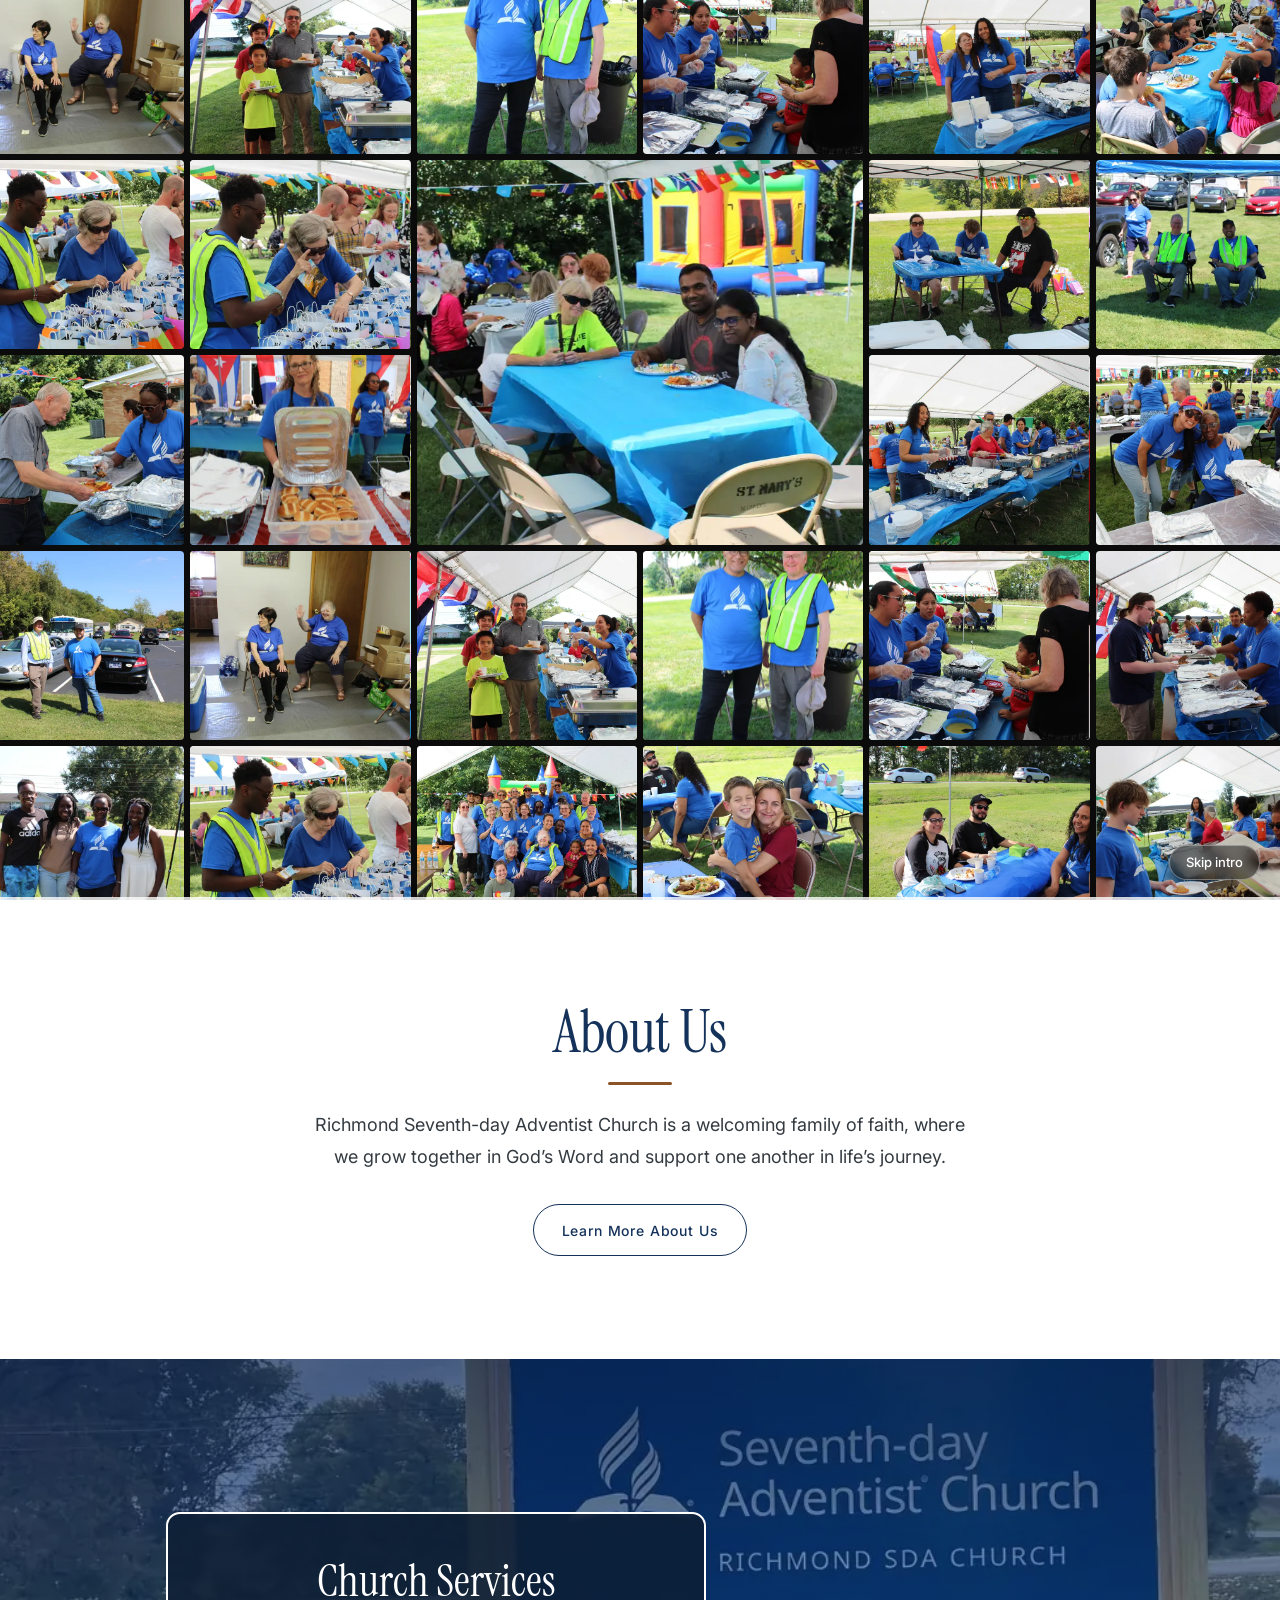
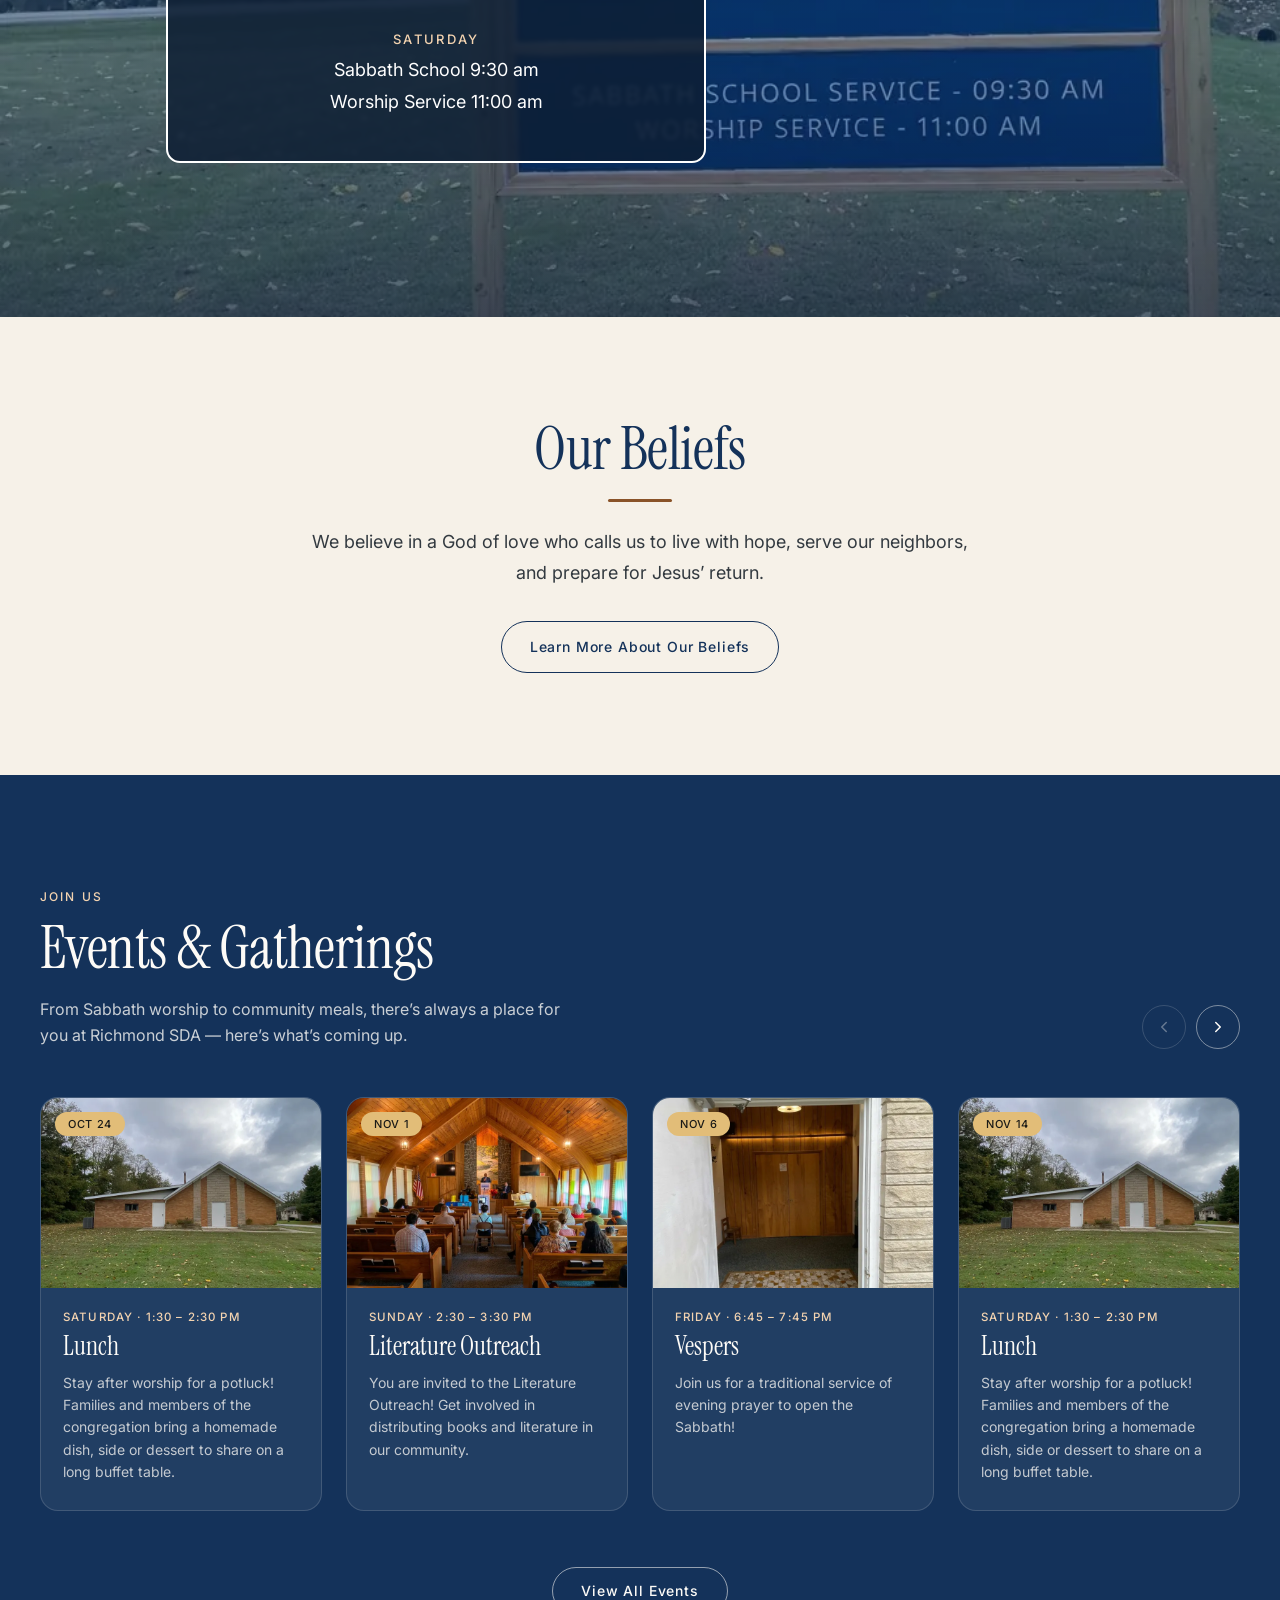
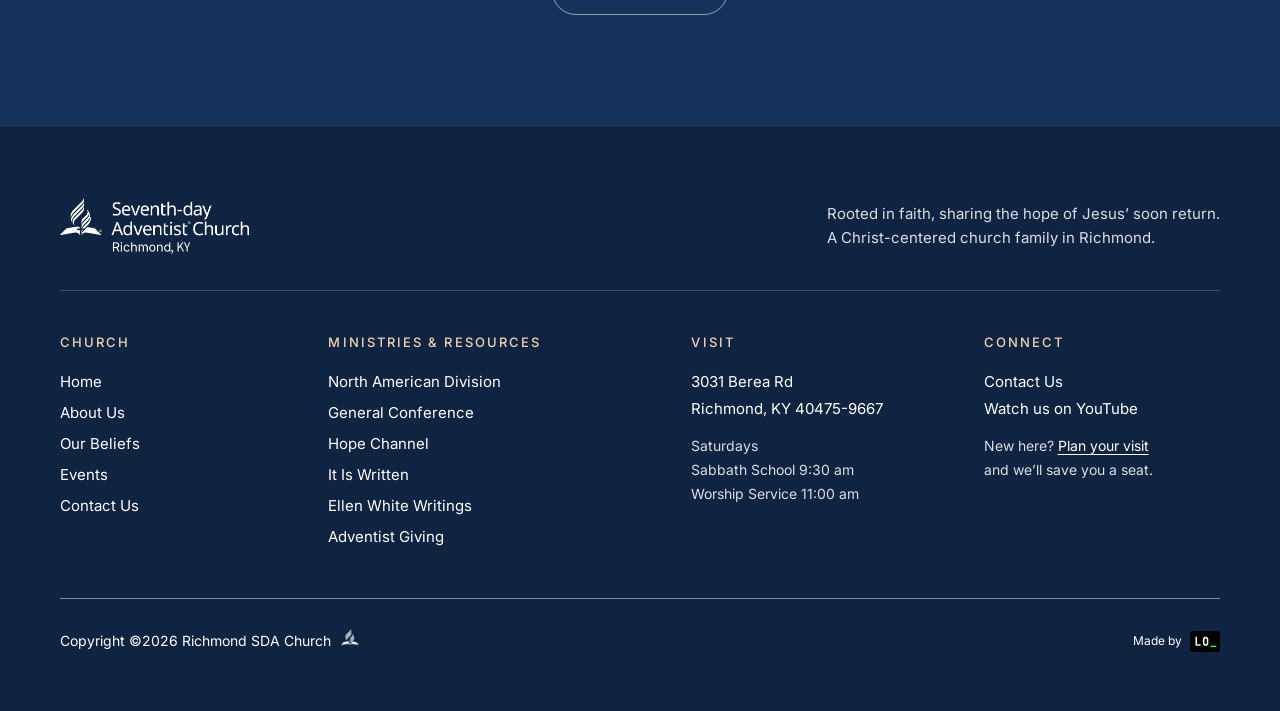
==== commit f04d1ef9: "optimize SEO and WCAG 2.2 AA accessibility" ====
--- a/index.html
+++ b/index.html
@@ -40,8 +40,34 @@
   <link rel="preload" as="image" href="img/richmond-sanctuary.webp" imagesrcset="img/richmond-sanctuary-960.webp 960w, img/richmond-sanctuary.webp 1195w" imagesizes="100vw" type="image/webp">
 
   <link rel="stylesheet" href="style.css">
+  <!-- Structured data for search engines. When the site has its web address, add "url": "https://…" and "logo": "https://…/img/richmond-sda-logo.webp". -->
+  <script type="application/ld+json">
+  {
+    "@context": "https://schema.org",
+    "@type": "Church",
+    "name": "Richmond Seventh-day Adventist Church",
+    "alternateName": "Richmond SDA Church",
+    "description": "A Christ-centered, Bible-based Seventh-day Adventist church family in Richmond, Kentucky.",
+    "address": {
+      "@type": "PostalAddress",
+      "streetAddress": "3031 Berea Rd",
+      "addressLocality": "Richmond",
+      "addressRegion": "KY",
+      "postalCode": "40475",
+      "addressCountry": "US"
+    },
+    "openingHoursSpecification": [
+      { "@type": "OpeningHoursSpecification", "dayOfWeek": "https://schema.org/Saturday", "opens": "09:30", "closes": "12:30" }
+    ],
+    "event": [
+      { "@type": "Event", "name": "Sabbath School", "eventSchedule": { "@type": "Schedule", "byDay": "https://schema.org/Saturday", "startTime": "09:30", "repeatFrequency": "P1W", "scheduleTimezone": "America/New_York" }, "location": { "@type": "Place", "name": "Richmond Seventh-day Adventist Church", "address": "3031 Berea Rd, Richmond, KY 40475" } },
+      { "@type": "Event", "name": "Worship Service", "eventSchedule": { "@type": "Schedule", "byDay": "https://schema.org/Saturday", "startTime": "11:00", "repeatFrequency": "P1W", "scheduleTimezone": "America/New_York" }, "location": { "@type": "Place", "name": "Richmond Seventh-day Adventist Church", "address": "3031 Berea Rd, Richmond, KY 40475" } }
+    ]
+  }
+  </script>
 </head>
 <body>
+<a class="skip-link" href="#main">Skip to main content</a>
 <script src="img/image-collage/intro-collage.js"></script>
 
 <section class="hero" aria-labelledby="hero-title">
@@ -62,7 +88,7 @@
         <li><a href="#services">Services</a></li>
         <li><a href="beliefs.html">Our Beliefs</a></li>
         <li><a href="events.html">Events</a></li>
-        <li><a href="https://adventistgiving.org/donate" target="_blank" rel="noopener noreferrer">Adventist Giving</a></li>
+        <li><a href="https://adventistgiving.org/donate" target="_blank" rel="noopener noreferrer">Adventist Giving<span class="visually-hidden"> (opens in a new tab)</span></a></li>
       </ul>
 
       <a class="btn btn--white nav__cta" href="contact.html">Contact Us</a>
@@ -94,7 +120,7 @@
   <p class="hero__scroll" aria-hidden="true">Scroll</p>
 </section>
 
-<main class="site">
+<main class="site" id="main" tabindex="-1">
 
   <!-- About Us -->
   <section class="block" id="about" aria-labelledby="about-title">
@@ -234,12 +260,12 @@
       <nav aria-labelledby="f-resources">
         <h2 class="footer__heading" id="f-resources">Ministries &amp; Resources</h2>
         <ul>
-          <li><a href="https://www.nadadventist.org/" target="_blank" rel="noopener">North American Division</a></li>
-          <li><a href="https://www.adventist.org/" target="_blank" rel="noopener">General Conference</a></li>
-          <li><a href="https://www.hopetv.org/" target="_blank" rel="noopener">Hope Channel</a></li>
-          <li><a href="https://www.itiswritten.com/" target="_blank" rel="noopener">It Is Written</a></li>
-          <li><a href="https://egwwritings.org/" target="_blank" rel="noopener">Ellen White Writings</a></li>
-          <li><a href="https://adventistgiving.org/donate" target="_blank" rel="noopener">Adventist Giving</a></li>
+          <li><a href="https://www.nadadventist.org/" target="_blank" rel="noopener">North American Division<span class="visually-hidden"> (opens in a new tab)</span></a></li>
+          <li><a href="https://www.adventist.org/" target="_blank" rel="noopener">General Conference<span class="visually-hidden"> (opens in a new tab)</span></a></li>
+          <li><a href="https://www.hopetv.org/" target="_blank" rel="noopener">Hope Channel<span class="visually-hidden"> (opens in a new tab)</span></a></li>
+          <li><a href="https://www.itiswritten.com/" target="_blank" rel="noopener">It Is Written<span class="visually-hidden"> (opens in a new tab)</span></a></li>
+          <li><a href="https://egwwritings.org/" target="_blank" rel="noopener">Ellen White Writings<span class="visually-hidden"> (opens in a new tab)</span></a></li>
+          <li><a href="https://adventistgiving.org/donate" target="_blank" rel="noopener">Adventist Giving<span class="visually-hidden"> (opens in a new tab)</span></a></li>
         </ul>
       </nav>
       <div>
@@ -280,7 +306,7 @@
     <li><a href="#services">Services</a></li>
     <li><a href="beliefs.html">Our Beliefs</a></li>
     <li><a href="events.html">Events</a></li>
-    <li><a href="https://adventistgiving.org/donate" target="_blank" rel="noopener noreferrer">Adventist Giving</a></li>
+    <li><a href="https://adventistgiving.org/donate" target="_blank" rel="noopener noreferrer">Adventist Giving<span class="visually-hidden"> (opens in a new tab)</span></a></li>
   </ul>
   <a class="btn btn--white" href="contact.html">Contact Us</a>
 </div>
--- a/style.css
+++ b/style.css
@@ -364,7 +364,7 @@
 
 .bf-art__num {
   position: absolute; left: 22px; top: 14px;
-  font-family: var(--font-display); font-size: 64px; line-height: 1; color: rgba(138, 83, 40, .35);
+  font-family: var(--font-display); font-size: 64px; line-height: 1; color: var(--wood);   /* 3:1+ contrast (WCAG large text) */
 }
 
 .bf-body h3 { font-family: var(--font-display); font-weight: 400; font-size: clamp(32px, 3.2vw, 42px); line-height: 1.1; color: var(--navy); }
@@ -392,7 +392,7 @@
 
 .bf-item--center .bf-art { background: rgba(253, 251, 247, .08); color: #f3d3b0; }
 
-.bf-item--center .bf-art__num { color: rgba(243, 211, 176, .45); }
+.bf-item--center .bf-art__num { color: #f3d3b0; }
 
 .bf-item--center h3, .bf-item--center .bf-verse p { color: #fdfbf7; }
 
@@ -1179,6 +1179,16 @@
 
 @keyframes cue-float { 0%, 100% { transform: translateY(0); } 50% { transform: translateY(5px); } }
 
+/* Accessibility: "Skip to main content" link, visible only when focused with the keyboard */
+.skip-link {
+  position: absolute; left: 16px; top: -100px; z-index: 10000;
+  padding: 12px 18px; border-radius: 10px;
+  background: #fff; color: #14325a; font: 500 15px/1 var(--font-ui); text-decoration: none;
+  box-shadow: 0 6px 24px rgba(0, 0, 0, .25);
+}
+.skip-link:focus { top: 16px; outline: 2px solid #14325a; outline-offset: 2px; }
+main:focus { outline: none; }
+
 /* Reduced motion: kept last so these always win */
 @media (prefers-reduced-motion: reduce) { .scroll-cue svg { animation: none; } }
 
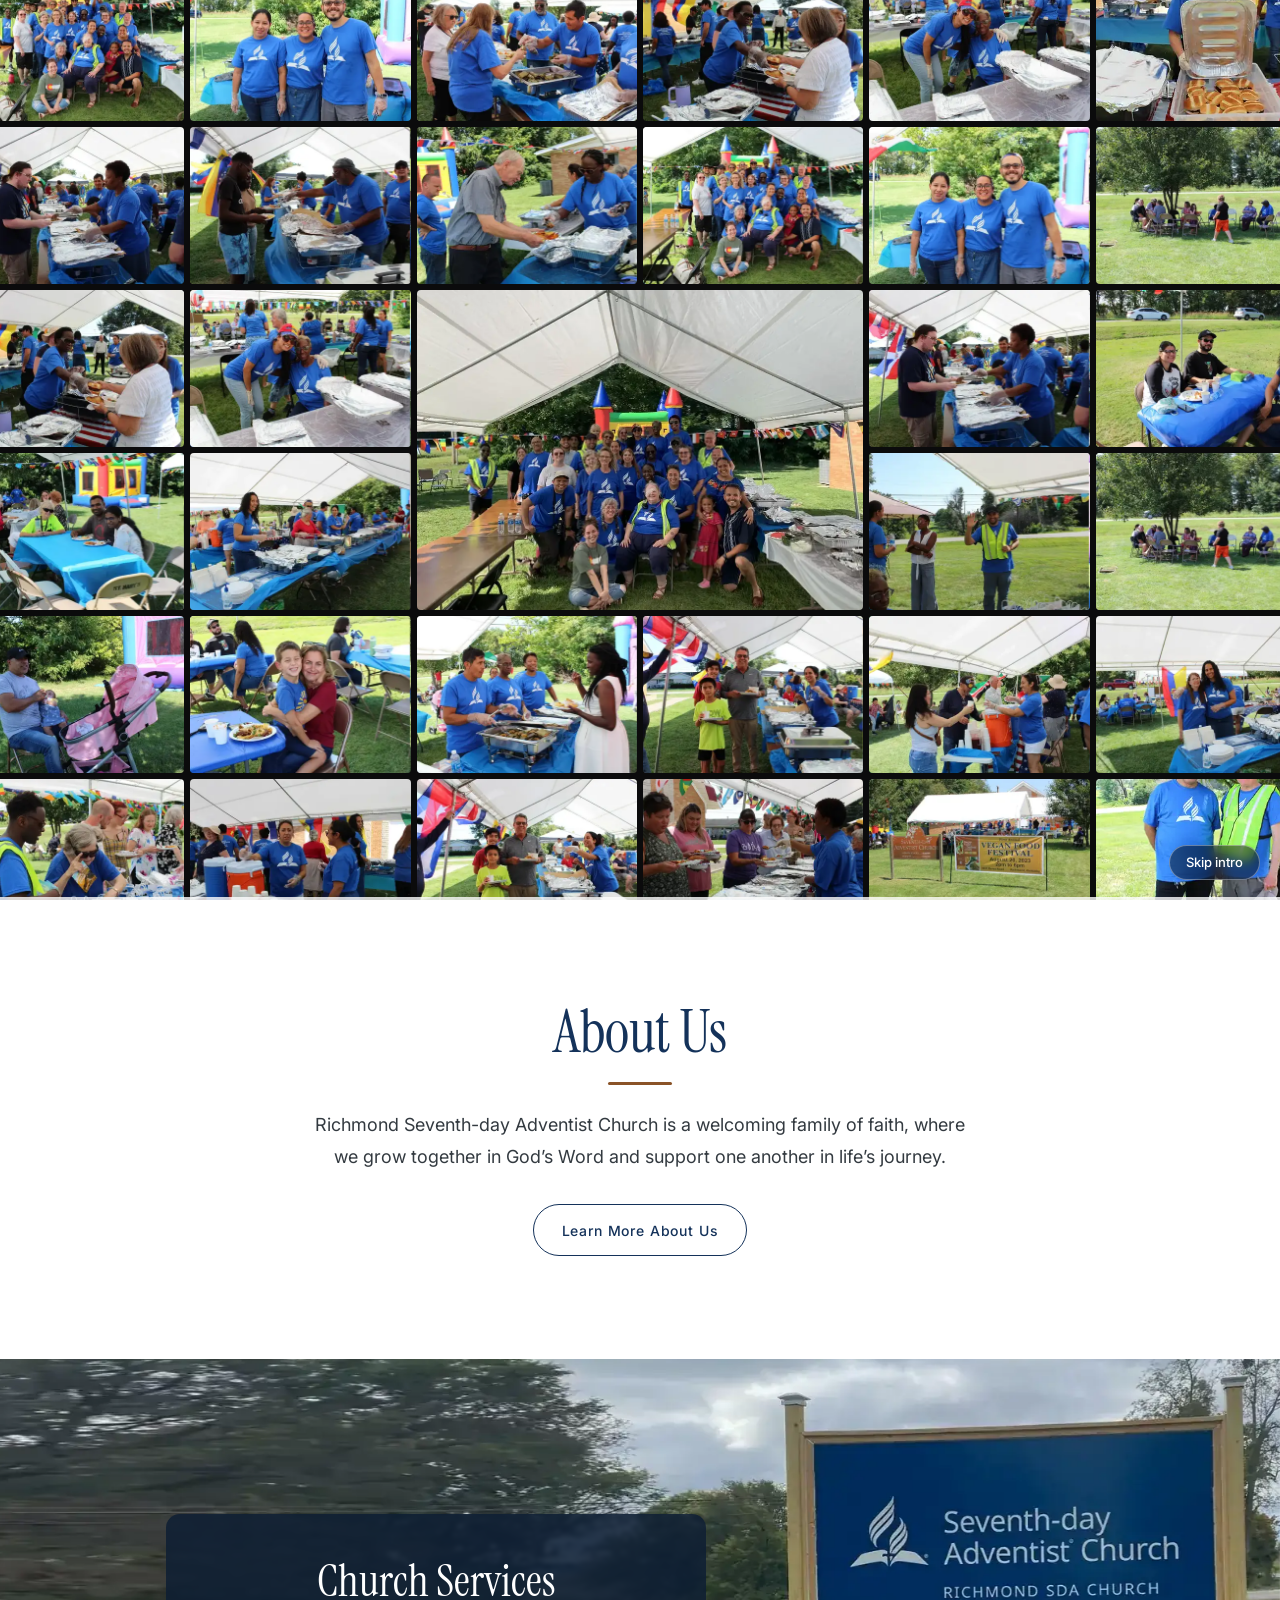
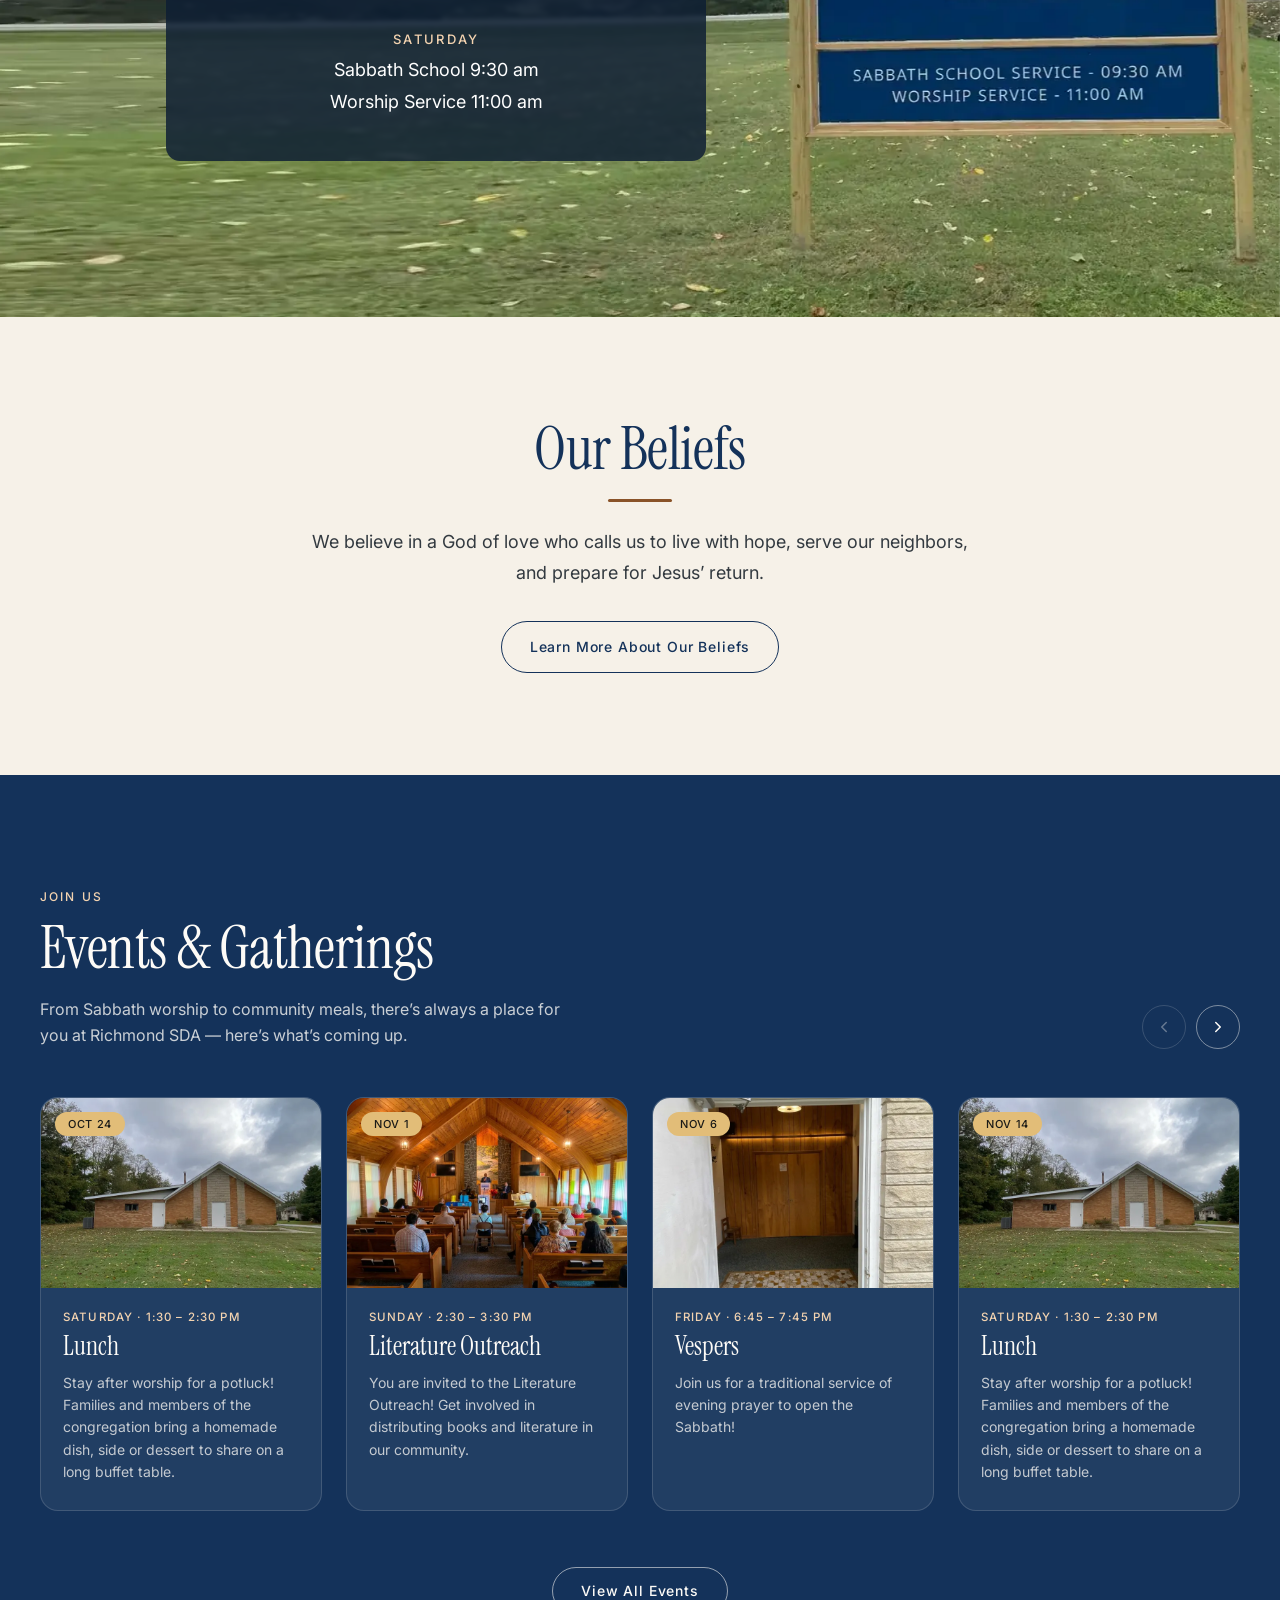
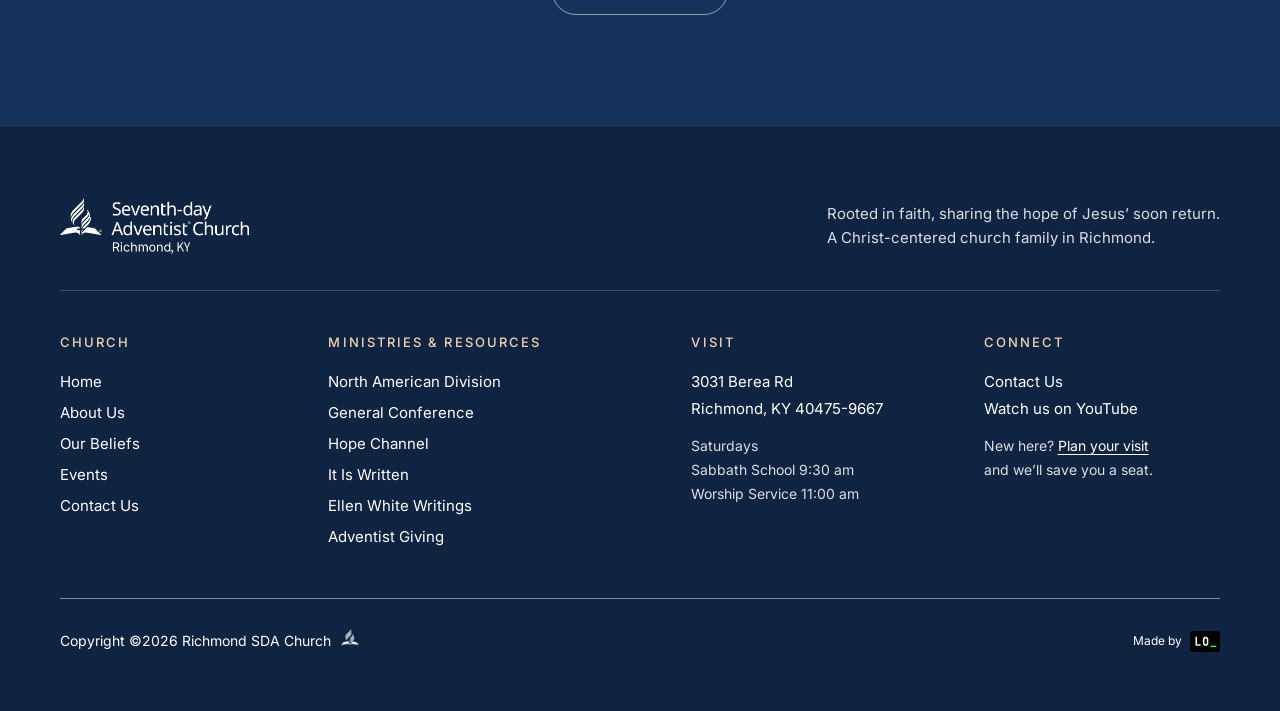
==== commit a4909646: "refactor css and js" ====
--- a/index.html
+++ b/index.html
@@ -9,15 +9,15 @@
   <link rel="apple-touch-icon" href="img/icons/apple-touch-icon.png">
   <link rel="manifest" href="site.webmanifest">
   <meta name="theme-color" content="#14325a">
-  <!-- Link previews (Facebook, WhatsApp, iMessage, X, LinkedIn…).
-       When the site has its web address, put the full address in front of the image path,
-       e.g. content="https://www.yourchurch.org/img/og/og-home.jpg", and add <meta property="og:url" content="(full page address)">. -->
+  <!-- Link previews (Facebook, WhatsApp, iMessage, X, LinkedIn…) -->
+  <link rel="canonical" href="https://oliver46.github.io/Richmond-ky-sda-church/">
   <meta property="og:type" content="website">
+  <meta property="og:url" content="https://oliver46.github.io/Richmond-ky-sda-church/">
   <meta property="og:site_name" content="Richmond Seventh-day Adventist Church">
   <meta property="og:locale" content="en_US">
   <meta property="og:title" content="Richmond Seventh-day Adventist Church | Richmond, KY">
   <meta property="og:description" content="A welcoming, Christ-centered church family in Richmond, Kentucky. Join us every Saturday: Sabbath School 9:30 am and Worship Service 11:00 am at 3031 Berea Rd.">
-  <meta property="og:image" content="img/og/og-home.jpg">
+  <meta property="og:image" content="https://oliver46.github.io/Richmond-ky-sda-church/img/og/og-home.jpg">
   <meta property="og:image:type" content="image/jpeg">
   <meta property="og:image:width" content="1200">
   <meta property="og:image:height" content="630">
@@ -25,28 +25,29 @@
   <meta name="twitter:card" content="summary_large_image">
   <meta name="twitter:title" content="Richmond Seventh-day Adventist Church | Richmond, KY">
   <meta name="twitter:description" content="A welcoming, Christ-centered church family in Richmond, Kentucky. Join us every Saturday: Sabbath School 9:30 am and Worship Service 11:00 am at 3031 Berea Rd.">
-  <meta name="twitter:image" content="img/og/og-home.jpg">
+  <meta name="twitter:image" content="https://oliver46.github.io/Richmond-ky-sda-church/img/og/og-home.jpg">
   <meta name="twitter:image:alt" content="The Richmond Seventh-day Adventist Church logo over a softly blurred view of the sanctuary, with the words Welcome to our church family">
   <title>Richmond Seventh-day Adventist Church | Richmond, KY</title>
   <meta name="description" content="A welcoming, Christ-centered church family in Richmond, Kentucky. Join us every Saturday: Sabbath School 9:30 am and Worship Service 11:00 am at 3031 Berea Rd.">
 
   <link rel="preconnect" href="https://fonts.googleapis.com">
   <link rel="preconnect" href="https://fonts.gstatic.com" crossorigin>
-  <link rel="stylesheet" href="https://fonts.googleapis.com/css2?family=Instrument+Serif:ital,wght@0,400;1,400&amp;display=swap">
-  <link rel="stylesheet" href="https://fonts.googleapis.com/css2?family=Dancing+Script:ital,wght@0,400&amp;display=swap">
-  <link rel="stylesheet" href="https://fonts.googleapis.com/css2?family=Inter:ital,wght@0,300;0,400;0,500&amp;display=swap">
+  <link rel="stylesheet" href="https://fonts.googleapis.com/css2?family=Instrument+Serif:ital@0;1&amp;family=Inter:wght@400;500&amp;display=swap">
 
   <!-- Background photo: preload so it paints with the headline -->
   <link rel="preload" as="image" href="img/richmond-sanctuary.webp" imagesrcset="img/richmond-sanctuary-960.webp 960w, img/richmond-sanctuary.webp 1195w" imagesizes="100vw" type="image/webp">
 
-  <link rel="stylesheet" href="style.css">
-  <!-- Structured data for search engines. When the site has its web address, add "url": "https://…" and "logo": "https://…/img/richmond-sda-logo.webp". -->
+  <link rel="stylesheet" href="css/style.css">
+  <!-- Structured data for search engines -->
   <script type="application/ld+json">
   {
     "@context": "https://schema.org",
     "@type": "Church",
     "name": "Richmond Seventh-day Adventist Church",
     "alternateName": "Richmond SDA Church",
+    "url": "https://oliver46.github.io/Richmond-ky-sda-church/",
+    "logo": "https://oliver46.github.io/Richmond-ky-sda-church/img/icons/icon-512.png",
+    "image": "https://oliver46.github.io/Richmond-ky-sda-church/img/og/og-home.jpg",
     "description": "A Christ-centered, Bible-based Seventh-day Adventist church family in Richmond, Kentucky.",
     "address": {
       "@type": "PostalAddress",
@@ -66,16 +67,13 @@
   }
   </script>
 </head>
-<body>
+<body data-intro>
 <a class="skip-link" href="#main">Skip to main content</a>
-<script src="img/image-collage/intro-collage.js"></script>
+<script src="js/main.js"></script>
 
 <section class="hero" aria-labelledby="hero-title">
   <div class="hero__media" aria-hidden="true">
-    <picture>
-      <source srcset="img/richmond-sanctuary-960.webp 960w, img/richmond-sanctuary.webp 1195w" sizes="100vw" type="image/webp">
-      <img src="img/richmond-sanctuary.jpg" alt="" width="1195" height="896" fetchpriority="high" decoding="async">
-    </picture>
+    <img src="img/richmond-sanctuary.webp" srcset="img/richmond-sanctuary-960.webp 960w, img/richmond-sanctuary.webp 1195w" sizes="100vw" alt="" width="1195" height="896" fetchpriority="high" decoding="async">
   </div>
 
   <header>
@@ -133,7 +131,7 @@
 
   <!-- Parallax: Church Services -->
   <section class="parallax parallax--left parallax--sign" id="services" aria-labelledby="services-title">
-    <img class="parallax__img" src="img/beliefs-hero.webp" srcset="img/beliefs-hero-960.webp 960w, img/beliefs-hero.webp 1195w" sizes="100vw" alt="" width="1195" height="896" aria-hidden="true" loading="lazy" decoding="async">
+    <img class="parallax__img" src="img/home-services-sign.webp" srcset="img/home-services-sign-960.webp 960w, img/home-services-sign.webp 1600w" sizes="100vw" alt="" width="1600" height="896" aria-hidden="true" loading="lazy" decoding="async">
     <div class="parallax__box">
       <h2 id="services-title">Church Services</h2>
       <dl class="schedule">
@@ -154,7 +152,7 @@
   </section>
 
   <!-- Events -->
-  <!-- Cards copied from the "Richmond SDA Events" Google Calendar (Oct 19, 2026). Once an API key is added in the GOOGLE_CALENDAR settings at the end of the page, they update automatically. -->
+  <!-- Cards copied from the "Richmond SDA Events" Google Calendar (Oct 19, 2026). Once an API key is added in GOOGLE_CALENDAR (js/main.js), they update automatically. -->
   <section class="events" id="events" aria-labelledby="events-title">
     <div class="events__inner">
       <span class="kicker">Join Us</span>
@@ -296,7 +294,7 @@
 <div class="menu" id="mobile-menu" role="dialog" aria-modal="true" aria-label="Menu" hidden>
   <div class="menu__top">
     <a class="nav__brand" href="#"><img src="img/richmond-sda-logo-300.webp" srcset="img/richmond-sda-logo-300.webp 300w, img/richmond-sda-logo-600.webp 600w" sizes="160px" width="300" height="89" alt="Richmond Seventh-day Adventist Church — Home"></a>
-    <button class="nav__toggle" type="button" data-menu-close aria-label="Close menu" style="display:inline-flex">
+    <button class="nav__toggle" type="button" data-menu-close aria-label="Close menu">
       <svg viewBox="0 0 24 24" fill="none" stroke="currentColor" stroke-width="1.6" stroke-linecap="round" aria-hidden="true"><path d="M6 6l12 12M18 6L6 18"/></svg>
     </button>
   </div>
@@ -311,213 +309,5 @@
   <a class="btn btn--white" href="contact.html">Contact Us</a>
 </div>
 
-<script>
-  (function () {
-    var openBtn = document.querySelector('.nav .nav__toggle');
-    var menu = document.getElementById('mobile-menu');
-    var closeBtn = menu.querySelector('[data-menu-close]');
-    var lastFocus = null;
-
-    function open() {
-      lastFocus = document.activeElement;
-      menu.hidden = false;
-      requestAnimationFrame(function () { menu.classList.add('is-open'); });
-      openBtn.setAttribute('aria-expanded', 'true');
-      document.body.style.overflow = 'hidden';
-      closeBtn.focus();
-    }
-    function close() {
-      menu.classList.remove('is-open');
-      openBtn.setAttribute('aria-expanded', 'false');
-      document.body.style.overflow = '';
-      setTimeout(function () { menu.hidden = true; }, 300);
-      (lastFocus || openBtn).focus();
-    }
-
-    openBtn.addEventListener('click', open);
-    closeBtn.addEventListener('click', close);
-    menu.querySelectorAll('a').forEach(function (a) { a.addEventListener('click', close); });
-    document.addEventListener('keydown', function (e) {
-      if (menu.hidden) return;
-      if (e.key === 'Escape') close();
-      if (e.key === 'Tab') {                              // keep focus inside the open menu
-        var f = menu.querySelectorAll('a, button');
-        var first = f[0], last = f[f.length - 1];
-        if (e.shiftKey && document.activeElement === first) { e.preventDefault(); last.focus(); }
-        else if (!e.shiftKey && document.activeElement === last) { e.preventDefault(); first.focus(); }
-      }
-    });
-  })();
-</script>
-<script>
-  // Parallax: the background photo moves slower than the page while the section is on screen
-  (function () {
-    if (matchMedia('(prefers-reduced-motion: reduce)').matches) return;
-    var items = [].map.call(document.querySelectorAll('.parallax'), function (el) {
-      return { el: el, img: el.querySelector('.parallax__img'), on: false };
-    });
-    if (!items.length) return;
-    var ticking = false;
-    function update() {
-      ticking = false;
-      var vh = window.innerHeight;
-      items.forEach(function (it) {
-        if (!it.on) return;
-        var r = it.el.getBoundingClientRect();
-        var p = Math.max(-1, Math.min(1, (vh - r.top) / (vh + r.height) * 2 - 1));   // -1 entering, +1 leaving
-        it.img.style.transform = 'translate3d(0,' + (-p * r.height * 0.12).toFixed(1) + 'px,0)';
-      });
-    }
-    function request() { if (!ticking) { ticking = true; requestAnimationFrame(update); } }
-    window.addEventListener('scroll', request, { passive: true });
-    window.addEventListener('resize', request);
-    var io = new IntersectionObserver(function (entries) {
-      entries.forEach(function (e) { items.forEach(function (i) { if (i.el === e.target) i.on = e.isIntersecting; }); });
-      request();
-    }, { rootMargin: '100px 0px' });
-    items.forEach(function (i) { io.observe(i.el); });
-  })();
-</script>
-<script>
-  // Card photos from Google Drive: if one can't load (not shared, removed), use the church photo instead
-  (function () {
-    document.querySelectorAll('.event-card img[data-fallback]').forEach(function (img) {
-      function useLocal() { img.onerror = null; img.src = img.getAttribute('data-fallback'); }
-      img.onerror = useLocal;
-      if (img.complete && img.naturalWidth === 0) useLocal();
-    });
-  })();
-</script>
-<script>
-  // Events carousel: the arrows scroll one card at a time and turn off at each end
-  (function () {
-    var track = document.getElementById('events-track');
-    if (!track) return;
-    var prev = document.querySelector('[data-events-prev]');
-    var next = document.querySelector('[data-events-next]');
-    function step() {
-      var card = track.querySelector('.event-card');
-      return card ? card.getBoundingClientRect().width + parseFloat(getComputedStyle(track).columnGap || 24) : track.clientWidth;
-    }
-    function update() {
-      var max = track.scrollWidth - track.clientWidth - 2;
-      prev.disabled = track.scrollLeft <= 2;
-      next.disabled = track.scrollLeft >= max;
-    }
-    prev.addEventListener('click', function () { track.scrollBy({ left: -step() }); });
-    next.addEventListener('click', function () { track.scrollBy({ left: step() }); });
-    track.addEventListener('scroll', function () { requestAnimationFrame(update); }, { passive: true });
-    window.addEventListener('resize', update);
-    update();
-  })();
-</script>
-<script>
-  // Events from Google Calendar → cards. Needs a public calendar and a Google API key (see the settings).
-  (function () {
-    var GOOGLE_CALENDAR = {
-      calendarId: 'ca2c67269866b9614dd8dee7cb0749a64f6071c8e8fce1a24c530f19ffec6d1c@group.calendar.google.com',
-      apiKey: '',            // ← paste your Google Calendar API key here
-      timeZone: 'America/New_York',
-      maxEvents: 8
-    };
-    var track = document.getElementById('events-track');
-    if (!track || !GOOGLE_CALENDAR.apiKey) return;      // no key yet → keep the cards written in the page
-
-    // Photo for each card, chosen by words in the event title (first match wins)
-    var PHOTOS = [
-      [/outreach|literature|community|visit/i, 'event-sabbath-worship'],
-      [/prayer|pray/i,                          'event-prayer-meeting'],
-      [/vesper|friday|evening/i,                'event-vespers'],
-      [/lunch|potluck|fellowship|meal|dinner/i, 'event-fellowship-lunch'],
-      [/thanksgiving/i,                         'event-thanksgiving'],
-      [/christmas|advent|carol/i,               'event-christmas']
-    ];
-    var FALLBACK = ['event-sabbath-worship', 'event-vespers', 'event-fellowship-lunch', 'event-prayer-meeting'];
-    function photoFor(title, i) {
-      for (var k = 0; k < PHOTOS.length; k++) if (PHOTOS[k][0].test(title)) return PHOTOS[k][1];
-      return FALLBACK[i % FALLBACK.length];
-    }
-
-    var tz = GOOGLE_CALENDAR.timeZone;
-    var fmtBadge = new Intl.DateTimeFormat('en-US', { timeZone: tz, month: 'short', day: 'numeric' });
-    var fmtDay   = new Intl.DateTimeFormat('en-US', { timeZone: tz, weekday: 'long' });
-    var fmtTime  = new Intl.DateTimeFormat('en-US', { timeZone: tz, hour: 'numeric', minute: '2-digit' });
-
-    // Image for the card from Google Drive: an image attached to the event, or a Drive link in its description.
-    // The Drive file must be shared as "Anyone with the link".
-    function driveImage(ev) {
-      var att = (ev.attachments || []).filter(function (a) { return /^image\//.test(a.mimeType || '') && a.fileId; })[0];
-      var id = att && att.fileId;
-      if (!id) {
-        var m = (ev.description || '').match(/drive\.google\.com\/(?:file\/d\/|open\?id=|uc\?(?:export=\w+&)?id=)([\w-]{20,})/);
-        id = m && m[1];
-      }
-      return id ? 'https://drive.google.com/thumbnail?id=' + encodeURIComponent(id) + '&sz=w800' : '';
-    }
-
-    function plainText(html) {                          // descriptions can contain HTML
-      var d = document.createElement('div');
-      d.innerHTML = (html || '').replace(/<br\s*\/?>/gi, ' ');
-      var t = (d.textContent || '').replace(/https?:\/\/drive\.google\.com\/\S+/g, '').replace(/\s+/g, ' ').trim();
-      return t.length > 150 ? t.slice(0, 147).replace(/\s+\S*$/, '') + '…' : t;
-    }
-    function el(tag, cls, text) {
-      var n = document.createElement(tag);
-      if (cls) n.className = cls;
-      if (text != null) n.textContent = text;
-      return n;
-    }
-
-    function card(ev, i) {
-      var allDay = !ev.start.dateTime;
-      // all-day events: read the date at noon so it never slips to the day before
-      var start = allDay ? new Date(ev.start.date + 'T12:00:00') : new Date(ev.start.dateTime);
-      var when = fmtDay.format(start) + ' · ' + (allDay ? 'All day' : fmtTime.format(start).toLowerCase());
-      var title = ev.summary || 'Church event';
-
-      var li = el('li', 'event-card');
-      var media = el('div', 'event-card__media');
-      var img = el('img');
-      var local = 'img/events/' + photoFor(title, i) + '.webp';
-      var fromDrive = driveImage(ev);
-      img.src = fromDrive || local;
-      if (fromDrive) {
-        img.referrerPolicy = 'no-referrer';
-        img.onerror = function () { img.onerror = null; img.src = local; };   // not shared publicly → our photo
-      }
-      img.alt = ''; img.width = 800; img.height = 600; img.loading = 'lazy'; img.decoding = 'async';
-      media.appendChild(img);
-      media.appendChild(el('span', 'event-card__badge', fmtBadge.format(start)));
-
-      var body = el('div', 'event-card__body');
-      body.appendChild(el('span', 'event-card__when', when));
-      body.appendChild(el('h3', 'event-card__title', title));
-      var copy = plainText(ev.description) || (ev.location ? ev.location : 'Join us at Richmond SDA Church.');
-      body.appendChild(el('p', 'event-card__copy', copy));
-
-      li.appendChild(media); li.appendChild(body);
-      return li;
-    }
-
-    var url = 'https://www.googleapis.com/calendar/v3/calendars/' + encodeURIComponent(GOOGLE_CALENDAR.calendarId) +
-      '/events?singleEvents=true&orderBy=startTime&supportsAttachments=true' +
-      '&timeMin=' + encodeURIComponent(new Date().toISOString()) +
-      '&maxResults=' + GOOGLE_CALENDAR.maxEvents +
-      '&timeZone=' + encodeURIComponent(tz) +
-      '&key=' + encodeURIComponent(GOOGLE_CALENDAR.apiKey);
-
-    fetch(url)
-      .then(function (r) { if (!r.ok) throw new Error('Calendar ' + r.status); return r.json(); })
-      .then(function (data) {
-        var items = (data.items || []).filter(function (ev) { return ev.status !== 'cancelled'; });
-        if (!items.length) return;                       // nothing upcoming → keep the written cards
-        track.textContent = '';
-        items.forEach(function (ev, i) { track.appendChild(card(ev, i)); });
-        track.scrollLeft = 0;
-        track.dispatchEvent(new Event('scroll'));        // refresh the arrow buttons
-      })
-      .catch(function (err) { console.warn('Google Calendar could not be loaded:', err.message); });
-  })();
-</script>
 </body>
 </html>
--- a/css/style.css
+++ b/css/style.css
@@ -0,0 +1,1378 @@
+/* =====================================================================
+   Richmond Seventh-day Adventist Church — site styles
+   Shared by index, about, beliefs, events and contact.
+
+   Contents
+     1. Design tokens: colors, fonts, spacing
+     2. Base & accessibility
+     3. Shared pieces: small labels, accent bar under titles
+     4. Buttons
+     5. Header navigation & mobile menu
+     6. Home hero
+     7. Inner-page banner (About, Beliefs, Events, Contact)
+     8. Home: text blocks (About Us, Our Beliefs)
+     9. Home: Church Services (parallax photo)
+     10. Home: events carousel
+     11. Inner pages: shared section layout
+     12. About page
+     13. Our Beliefs page
+     14. Events page
+     15. Contact page
+     16. Closing invitation (end of inner pages)
+     17. Footer
+     18. Intro photo collage (home page, built by js/main.js)
+     19. Entrance animation
+     20. Page-specific photo tweaks
+     21. Reduced motion (kept last so these always win)
+   ===================================================================== */
+
+/* =====================================================================
+   1. Design tokens: colors, fonts, spacing
+   ===================================================================== */
+:root {
+  /* Brand colors */
+  --navy: #14325a;   /* blue of the church sign: headings and buttons */
+  --navy-hover: #1d4475;
+  --wood: #8a5328;   /* warm wood accent: labels, bars (AA on white) */
+  --cream: #f6f1e8;   /* soft warm section background */
+  --charcoal: #333a40;   /* body text */
+  --deep-glass: rgba(14, 30, 52, .84);   /* dark glass box on photos */
+  --paper: #fdfbf7;   /* warm off-white text on navy */
+  --gold: #e2bd78;   /* accent on navy (bars, badges) */
+  --gold-light: #f3d3b0;   /* small labels on dark backgrounds */
+  --gold-hover: #f7ddc0;   /* gold button hover */
+  --line: #e6e1d6;   /* card borders */
+  --blue-tint: #e8eef6;   /* icon circles, photo backing */
+  --navy-deep: #0e2441;   /* footer */
+  --muted: #6b6f73;   /* secondary text on light backgrounds */
+  --ink: #1a1a17;   /* text on gold */
+  --white: #fff;
+  --white-75: rgba(255, 255, 255, .75);
+
+  /* Type */
+  --font-display: "Instrument Serif", Georgia, serif;
+  --font-ui: "Inter", system-ui, -apple-system, "Segoe UI", sans-serif;
+
+  /* Layout & motion */
+  --gutter: clamp(24px, 4vw, 48px);
+  --measure: 60ch;
+  --ease: cubic-bezier(.2, .7, .2, 1);
+}
+
+/* =====================================================================
+   2. Base & accessibility
+   ===================================================================== */
+
+*, *::before, *::after { box-sizing: border-box; margin: 0; padding: 0; }
+
+body {
+  background: #000;
+  color: var(--white);
+  font-family: var(--font-ui);
+  -webkit-font-smoothing: antialiased;
+}
+
+.visually-hidden {
+  position: absolute; width: 1px; height: 1px; overflow: hidden;
+  clip-path: inset(50%); white-space: nowrap;
+}
+
+/* Visible keyboard focus everywhere */
+:focus-visible { outline: 2px solid var(--white); outline-offset: 4px; border-radius: 999px; }
+
+.site { background: #fff; color: var(--charcoal); }
+
+.site :focus-visible { outline: 2px solid currentColor; outline-offset: 3px; border-radius: 4px; }
+
+/* Accessibility: "Skip to main content" link, visible only when focused with the keyboard */
+.skip-link {
+  position: absolute; left: 16px; top: -100px; z-index: 10000;
+  padding: 12px 18px; border-radius: 10px;
+  background: #fff; color: var(--navy); font: 500 15px/1 var(--font-ui); text-decoration: none;
+  box-shadow: 0 6px 24px rgba(0, 0, 0, .25);
+}
+
+.skip-link:focus { top: 16px; outline: 2px solid var(--navy); outline-offset: 2px; }
+
+main:focus { outline: none; }
+
+/* =====================================================================
+   3. Shared pieces: small labels, accent bar under titles
+   ===================================================================== */
+
+/* Short warm-wood bar centered under section titles */
+.bl-cta h2::after,
+.contact-intro__text h2::after,
+.ab-title::after,
+.block h2::after {
+  content: ""; display: block; width: 64px; height: 3px; border-radius: 999px; background: var(--wood);
+}
+
+.kicker.kicker--wood { color: var(--wood); }
+
+.kicker {
+  display: inline-block; margin: 0 0 14px;
+  font-size: 12px; font-weight: 500; letter-spacing: .18em; text-transform: uppercase;
+  color: var(--gold-light);
+}
+
+/* =====================================================================
+   4. Buttons
+   ===================================================================== */
+
+.btn--navy { background: var(--navy); color: #fff; border: 1.5px solid var(--navy); }
+
+.btn--navy:hover { background: var(--navy-hover); border-color: var(--navy-hover); box-shadow: 0 8px 24px rgba(20, 50, 90, .25); }
+
+.btn {
+  display: inline-flex;
+  align-items: center;
+  justify-content: center;
+  min-height: 48px;
+  padding: 0 28px;
+  border-radius: 999px;
+  font-family: var(--font-ui);
+  font-size: 14px;
+  font-weight: 500;
+  letter-spacing: .06em;
+  text-decoration: none;
+  white-space: nowrap;
+  cursor: pointer;
+  transition: transform .2s ease, background-color .2s ease, box-shadow .2s ease;
+}
+
+.btn:active { transform: scale(.97); }
+
+.btn--white { background: var(--white); color: #111; border: 1px solid var(--white); }
+
+.btn--white:hover { box-shadow: 0 8px 28px rgba(255, 255, 255, .28); }
+
+.btn--glass {
+  background: rgba(255, 255, 255, .12);
+  color: var(--white);
+  border: 1px solid rgba(255, 255, 255, .35);
+  -webkit-backdrop-filter: blur(14px) saturate(140%);
+  backdrop-filter: blur(14px) saturate(140%);
+}
+
+.btn--glass:hover { background: rgba(255, 255, 255, .2); }
+
+.btn--navy-outline { background: transparent; color: var(--navy); border: 1.5px solid var(--navy); }
+
+.btn--navy-outline:hover { background: var(--navy); color: #fff; }
+
+.btn--lg { min-height: 52px; padding: 0 28px; font-weight: 500; }
+
+@media (max-width: 560px) {
+  .btn--lg { white-space: normal; text-align: center; height: auto; padding: 12px 20px; }
+}
+
+.btn--outline-light { background: transparent; color: var(--paper); border: 1.5px solid rgba(253, 251, 247, .55); }
+
+.btn--outline-light:hover { background: var(--paper); color: var(--navy); border-color: var(--paper); }
+
+/* =====================================================================
+   5. Header navigation & mobile menu
+   ===================================================================== */
+
+/* ---------- Navigation ---------- */
+.nav {
+  display: flex;
+  align-items: center;
+  justify-content: space-between;
+  gap: 24px;
+  padding: 20px var(--gutter);
+}
+
+.nav__brand {
+  font-weight: 400;
+  font-size: 32px;
+  line-height: 1;
+  color: var(--white);
+  text-decoration: none;
+  text-shadow: 0 1px 12px rgba(0, 0, 0, .35);
+  display: inline-flex;
+  align-items: center;
+}
+
+.nav__brand img {
+  display: block;
+  height: clamp(36px, 4.2vw, 48px);
+  width: auto;
+  filter: drop-shadow(0 1px 8px rgba(0, 0, 0, .35));
+}
+
+.nav__links {
+  display: flex;
+  gap: clamp(20px, 2.6vw, 36px);
+  list-style: none;
+}
+
+.nav__links a {
+  font-size: 16px;
+  font-weight: 400;
+  color: var(--white);
+  text-decoration: none;
+  opacity: .9;
+  text-shadow: 0 1px 10px rgba(0, 0, 0, .4);
+  transition: opacity .2s ease;
+}
+
+.nav__links a:hover { opacity: 1; text-decoration: underline; text-underline-offset: 6px; }
+
+.nav__links a[aria-current="page"] { opacity: 1; text-decoration: underline; text-underline-offset: 6px; }
+
+.menu__links a[aria-current="page"] { text-decoration: underline; text-decoration-thickness: 2px; text-underline-offset: 8px; }
+
+.nav__cta { min-height: 42px; padding: 0 22px; font-size: 13px; letter-spacing: .02em; }
+
+.nav__toggle {
+  display: none;
+  width: 44px; height: 44px;
+  align-items: center; justify-content: center;
+  border: 1px solid rgba(255, 255, 255, .35);
+  border-radius: 999px;
+  background: rgba(255, 255, 255, .12);
+  -webkit-backdrop-filter: blur(14px);
+  backdrop-filter: blur(14px);
+  color: var(--white);
+  cursor: pointer;
+}
+
+.nav__toggle svg { width: 20px; height: 20px; }
+
+/* ---------- Mobile menu ---------- */
+.menu {
+  position: fixed;
+  inset: 0;
+  z-index: 50;
+  display: flex;
+  flex-direction: column;
+  padding: 20px var(--gutter) 40px;
+  background: rgba(0, 0, 0, .82);
+  -webkit-backdrop-filter: blur(18px);
+  backdrop-filter: blur(18px);
+  opacity: 0;
+  visibility: hidden;
+  transition: opacity .3s ease, visibility 0s linear .3s;
+}
+
+.menu .nav__toggle { display: inline-flex; }   /* close button inside the open menu */
+.menu.is-open { opacity: 1; visibility: visible; transition: opacity .3s ease; }
+
+.menu__top { display: flex; align-items: center; justify-content: space-between; }
+
+.menu__links {
+  flex: 1;
+  display: flex;
+  flex-direction: column;
+  justify-content: center;
+  gap: 22px;
+  list-style: none;
+}
+
+.menu__links a {
+  font-family: var(--font-display);
+  font-size: 40px;
+  line-height: 1;
+  color: var(--white);
+  text-decoration: none;
+}
+
+.menu .btn { align-self: flex-start; }
+
+/* ---------- Responsive ---------- */
+@media (max-width: 980px) {
+  .nav__links, .nav__cta { display: none; }
+  .nav__toggle { display: inline-flex; }
+}
+
+/* =====================================================================
+   6. Home hero
+   ===================================================================== */
+
+.hero {
+  position: relative;
+  isolation: isolate;
+  min-height: 100vh;
+  min-height: 100svh;               /* grows on short screens instead of clipping text */
+  display: flex;
+  flex-direction: column;
+  overflow: hidden;
+}
+
+/* Background photo + 20% black layer */
+.hero__media { position: absolute; inset: 0; z-index: -1; }
+
+.hero__media picture,
+.hero__media img {
+  display: block;
+  width: 100%;
+  height: 100%;
+  object-fit: cover;
+  object-position: center;
+}
+
+.hero__media::after {
+  content: "";
+  position: absolute;
+  inset: 0;
+  /* Transparent blue overlay: a little deeper at the top (nav) and
+     bottom, lighter in the middle so the sanctuary still shows */
+  background:
+    linear-gradient(180deg,
+      rgba(10, 35, 85, .62) 0%,
+      rgba(16, 55, 120, .42) 45%,
+      rgba(10, 30, 75, .66) 100%);
+}
+
+/* ---------- Centre content ---------- */
+.hero__content {
+  flex: 1;
+  display: flex;
+  flex-direction: column;
+  align-items: center;
+  justify-content: center;
+  text-align: center;
+  padding: 40px var(--gutter) 96px;
+}
+
+.hero__pill {
+  display: inline-flex;
+  align-items: center;
+  gap: 10px;
+  margin-bottom: 28px;
+  padding: 8px 18px;
+  border-radius: 999px;
+  border: 1px solid rgba(255, 255, 255, .35);
+  background: rgba(255, 255, 255, .12);
+  -webkit-backdrop-filter: blur(14px);
+  backdrop-filter: blur(14px);
+  font-size: 13px;
+  font-weight: 400;
+  letter-spacing: .02em;
+}
+
+.hero__pill-dot { width: 6px; height: 6px; border-radius: 50%; background: var(--white); box-shadow: 0 0 10px var(--white); }
+
+.hero__title {
+  max-width: 1024px;
+  font-family: var(--font-display);
+  font-weight: 400;
+  font-size: 48px;                                       /* mobile */
+  line-height: .95;
+  letter-spacing: -.01em;
+  color: var(--white);
+  /* soft white glow + a faint shadow so it reads over the bright wood */
+  text-shadow: 0 2px 4px rgba(0, 0, 0, .45), 0 4px 24px rgba(0, 0, 0, .55), 0 0 60px rgba(0, 0, 0, .3);
+}
+
+.hero__title em { display: block; font-style: italic; }
+
+@media (min-width: 640px)  { .hero__title { font-size: clamp(72px, 10vw, 96px); } }
+
+/* tablet */
+@media (min-width: 1024px) { .hero__title { font-size: 120px; } }
+
+/* desktop */
+.hero__text {
+  max-width: 576px;
+  margin-top: 28px;
+  font-size: 16px;
+  font-weight: 400;
+  line-height: 1.65;
+  color: var(--white-75);
+  /* layered shadow keeps 75% white readable over the busy sanctuary photo */
+  text-shadow: 0 1px 2px rgba(0, 0, 0, .55), 0 2px 18px rgba(0, 0, 0, .65);
+}
+
+@media (min-width: 640px) { .hero__text { font-size: 18px; } }
+
+.hero__actions {
+  display: flex;
+  flex-wrap: wrap;
+  justify-content: center;
+  gap: 14px;
+  margin-top: 36px;
+}
+
+.hero__scroll {
+  position: absolute;
+  left: 50%;
+  bottom: 28px;
+  translate: -50% 0;
+  font-size: 12px;
+  letter-spacing: .24em;
+  text-transform: uppercase;
+  color: var(--white-75);
+  text-shadow: 0 1px 10px rgba(0, 0, 0, .5);
+}
+
+@media (max-width: 560px) {
+  .hero__actions { flex-direction: column; align-items: stretch; width: 100%; max-width: 360px; }
+  .hero__actions .btn { width: 100%; white-space: normal; text-align: center; }
+  .hero__content { padding-bottom: 88px; }
+}
+
+@media (max-height: 640px) {
+  .hero__content { justify-content: flex-start; padding-top: 24px; }
+}
+
+/* =====================================================================
+   7. Inner-page banner (About, Beliefs, Events, Contact)
+   ===================================================================== */
+
+.page-hero {
+  position: relative; isolation: isolate; overflow: hidden;
+  min-height: clamp(420px, 62vh, 600px);
+  display: flex; flex-direction: column;
+}
+
+.page-hero .hero__media img { object-position: center 55%; }
+
+.page-hero__content {
+  flex: 1; display: flex; flex-direction: column; align-items: center; justify-content: center;
+  text-align: center; padding: 24px var(--gutter) 104px;
+}
+
+.page-hero h1 {
+  font-family: var(--font-display); font-weight: 400;
+  font-size: clamp(56px, 9vw, 112px); line-height: 1; letter-spacing: -.01em; color: #fff;
+  text-shadow: 0 2px 4px rgba(0, 0, 0, .45), 0 4px 24px rgba(0, 0, 0, .55), 0 0 60px rgba(0, 0, 0, .3);
+}
+
+.page-hero__sub { margin-top: 14px; font-size: clamp(16px, 1.6vw, 18px); color: var(--white-75); text-shadow: 0 1px 10px rgba(0, 0, 0, .5); }
+
+.scroll-cue {
+  position: absolute; left: 50%; bottom: 24px; translate: -50% 0;
+  display: inline-flex; flex-direction: column; align-items: center; gap: 6px;
+  padding: 8px 12px; border-radius: 8px;
+  font-size: 12px; letter-spacing: .24em; text-transform: uppercase; white-space: nowrap;
+  color: var(--white-75); text-decoration: none; text-shadow: 0 1px 10px rgba(0, 0, 0, .5);
+}
+
+.scroll-cue:hover { color: #fff; }
+
+.scroll-cue svg { animation: cue-float 2.4s ease-in-out 2; }
+
+@keyframes cue-float { 0%, 100% { transform: translateY(0); } 50% { transform: translateY(5px); } }
+
+/* =====================================================================
+   8. Home: text blocks (About Us, Our Beliefs)
+   ===================================================================== */
+
+/* Centered text blocks */
+.block { padding: clamp(64px, 8vw, 112px) 24px; text-align: center; }
+
+.block--cream { background: var(--cream); }
+
+.block__inner { max-width: 720px; margin: 0 auto; }
+
+.block h2 {
+  display: inline-flex; flex-direction: column; align-items: center; gap: 18px;
+  font-family: var(--font-display); font-weight: 400;
+  font-size: clamp(40px, 4.6vw, 60px); line-height: 1.05; letter-spacing: -.01em;
+  color: var(--navy);
+}
+
+.block__inner > p { max-width: var(--measure); margin: 24px auto 0; font-size: 18px; line-height: 1.75; }
+
+.block .btn { margin-top: 32px; }
+
+/* =====================================================================
+   9. Home: Church Services (parallax photo)
+   ===================================================================== */
+
+/* Parallax */
+.parallax {
+  position: relative; overflow: hidden; isolation: isolate;
+  min-height: clamp(460px, 62vh, 620px);
+  display: flex; align-items: center;
+  padding: 48px clamp(16px, 5vw, 64px);
+}
+
+.parallax__img {
+  position: absolute; left: 0; right: 0; top: -15%; height: 130%; z-index: -1;
+  width: 100%; object-fit: cover; object-position: center 62%;
+  will-change: transform;
+}
+
+/* Transparent blue overlay (same as the hero) */
+.parallax::after {
+  content: "";
+  position: absolute; inset: 0; z-index: -1;
+  background:
+    linear-gradient(180deg,
+      rgba(10, 35, 85, .62) 0%,
+      rgba(16, 55, 120, .42) 45%,
+      rgba(10, 30, 75, .66) 100%);
+  pointer-events: none;
+}
+
+/* phones: keep the sign in view */
+.parallax__box {
+  max-width: 540px; width: 100%;
+  background: var(--deep-glass);
+  -webkit-backdrop-filter: blur(2px); backdrop-filter: blur(2px);
+  border: 2px solid #fff;
+  border-radius: 14px;
+  color: #fff; padding: clamp(28px, 3.4vw, 44px);
+  text-align: center;
+}
+
+.parallax--left  .parallax__box { margin-left:  clamp(0px, 8vw, 140px); }
+
+.parallax__box h2 {
+  font-family: var(--font-display); font-weight: 400;
+  font-size: clamp(32px, 3.4vw, 44px); line-height: 1.1; color: #fff;
+}
+
+.schedule { margin-top: 22px; font-size: 18px; line-height: 1.75; }
+
+.schedule dt { margin-bottom: 4px; font-size: 13px; font-weight: 500; letter-spacing: .18em; text-transform: uppercase; color: var(--gold-light); }
+
+.schedule dd { margin: 0; }
+
+@media (max-width: 767px) {
+  .parallax { justify-content: center; }
+  .parallax .parallax__box { margin: 0; }
+}
+
+/* =====================================================================
+   10. Home: events carousel
+   ===================================================================== */
+
+/* ---------- Events (carousel of cards on the sign's blue) ---------- */
+.events { background: var(--navy); color: var(--paper); padding: clamp(80px, 9vw, 110px) 0; }
+
+.events__inner { max-width: 1280px; margin: 0 auto; padding: 0 40px; }
+
+.events__head { display: flex; align-items: flex-end; justify-content: space-between; gap: 32px; margin-bottom: 48px; }
+
+.events__heading {
+  font-family: var(--font-display); font-weight: 400;
+  font-size: clamp(40px, 4.6vw, 60px); line-height: 1.05; letter-spacing: -.01em; color: var(--paper);
+}
+
+.events__copy { margin-top: 16px; max-width: 520px; font-size: 16px; line-height: 1.65; color: rgba(253, 251, 247, .78); }
+
+.events__controls { display: flex; gap: 10px; flex: 0 0 auto; }
+
+.round-btn {
+  display: grid; place-items: center;
+  width: 44px; height: 44px; border-radius: 50%;
+  background: transparent; color: var(--paper); border: 1.5px solid rgba(253, 251, 247, .45);
+  cursor: pointer; transition: background .25s ease, color .25s ease, border-color .25s ease, opacity .25s ease;
+}
+
+.round-btn svg { width: 18px; height: 18px; }
+
+.round-btn:hover { background: var(--paper); color: var(--navy); border-color: var(--paper); }
+
+.round-btn:disabled { opacity: .35; cursor: default; background: transparent; color: var(--paper); border-color: rgba(253, 251, 247, .45); }
+
+.events :focus-visible { outline: 2px solid #fff; outline-offset: 3px; }
+
+.events-track {
+  display: flex; gap: 24px; list-style: none;
+  overflow-x: auto; scroll-snap-type: x mandatory; scroll-behavior: smooth;
+  padding-bottom: 8px; scrollbar-width: none;
+}
+
+.events-track::-webkit-scrollbar { display: none; }
+
+.event-card {
+  flex: 0 0 auto; width: calc((100% - 72px) / 4);
+  scroll-snap-align: start;
+  background: rgba(253, 251, 247, .06);
+  border: 1px solid rgba(253, 251, 247, .14);
+  border-radius: 18px; overflow: hidden;
+  transition: transform .3s ease, border-color .3s ease;
+}
+
+.event-card:hover { transform: translateY(-4px); border-color: rgba(253, 251, 247, .3); }
+
+.event-card__media { position: relative; height: 190px; }
+
+.event-card__media img { display: block; width: 100%; height: 100%; object-fit: cover; }
+
+.event-card__badge {
+  position: absolute; top: 14px; left: 14px;
+  padding: 5px 13px; border-radius: 999px;
+  background: var(--gold); color: var(--ink);
+  font-size: 11px; font-weight: 500; letter-spacing: .06em; text-transform: uppercase;
+}
+
+.event-card__body { padding: 22px 22px 26px; }
+
+.event-card__when { display: block; margin-bottom: 8px; font-size: 11.5px; font-weight: 500; letter-spacing: .1em; text-transform: uppercase; color: var(--gold-light); }
+
+.event-card__title { margin-bottom: 10px; font-family: var(--font-display); font-weight: 400; font-size: 26px; line-height: 1.15; color: var(--paper); }
+
+.event-card__copy { font-size: 14px; line-height: 1.6; color: rgba(253, 251, 247, .74); }
+
+.events__cta { margin-top: 48px; text-align: center; }
+
+@media (max-width: 1100px) { .event-card { width: calc((100% - 48px) / 3); } }
+
+@media (max-width: 860px)  { .event-card { width: calc((100% - 24px) / 2); } }
+
+@media (max-width: 720px) {
+  .events__inner { padding: 0 24px; }
+  .events__head { flex-direction: column; align-items: flex-start; gap: 20px; }
+  .events__controls { align-self: flex-end; }
+}
+
+@media (max-width: 560px)  { .event-card { width: 84%; } }
+
+/* =====================================================================
+   11. Inner pages: shared section layout
+   ===================================================================== */
+
+.ab-section { padding: clamp(72px, 9vw, 120px) 24px; }
+
+.ab-section--cream { background: var(--cream); }
+
+.ab-wrap { max-width: 1120px; margin: 0 auto; }
+
+.ab-head { max-width: 720px; margin: 0 auto; text-align: center; }
+
+.ab-head .kicker, .ab-life__text .kicker, .ab-intro__text .kicker { display: block; }
+
+.ab-title {
+  display: inline-flex; flex-direction: column; align-items: center; gap: 18px;
+  font-family: var(--font-display); font-weight: 400;
+  font-size: clamp(40px, 4.6vw, 60px); line-height: 1.05; letter-spacing: -.01em; color: var(--navy);
+}
+
+.ab-head > p:not(.kicker) { max-width: var(--measure); margin: 22px auto 0; font-size: 18px; line-height: 1.75; }
+
+/* 1. Intro: photo + statement */
+.ab-intro__grid { display: grid; gap: clamp(40px, 6vw, 88px); align-items: center; }
+
+@media (min-width: 900px) { .ab-intro__grid { grid-template-columns: minmax(0, 1fr) minmax(0, 1.05fr); } }
+
+.ab-intro__media { position: relative; isolation: isolate; margin: 0; max-width: 560px; width: 100%; justify-self: center; }
+
+.ab-intro__media img {
+  display: block; width: 100%; height: auto; aspect-ratio: 16 / 10; object-fit: cover; object-position: 50% 90%;   /* crops the white tent roof */
+  border-radius: 120px 18px 120px 18px;
+  /* thin ring + soft shadow so the leaf shape reads even where the photo is white (the tent) */
+  box-shadow: 0 0 0 1px rgba(20, 50, 90, .10), 0 18px 40px rgba(20, 50, 90, .16);
+}
+
+.ab-intro__media::before {
+  content: ""; position: absolute; inset: 18px -18px -18px 18px; z-index: -1;
+  background: #dbe5f1; border-radius: 120px 18px 120px 18px;
+}
+
+.ab-intro__text { max-width: var(--measure); }
+
+.ab-statement {
+  font-family: var(--font-display); font-weight: 400;
+  font-size: clamp(30px, 3.2vw, 42px); line-height: 1.2; color: var(--navy);
+}
+
+.ab-statement em { color: var(--wood); }
+
+.ab-intro__text > p:not(.kicker) { margin-top: 22px; font-size: 18px; line-height: 1.75; }
+
+.ab-intro__text .btn { margin-top: 30px; }
+
+@media (max-width: 899px) { .ab-intro__text { justify-self: center; text-align: center; } }
+
+/* =====================================================================
+   12. About page
+   ===================================================================== */
+
+/* 2. Who we are + numbers */
+.ab-who__body { max-width: var(--measure); margin: 28px auto 0; }
+
+.ab-who__body p { font-size: 18px; line-height: 1.75; }
+
+.ab-who__body p + p { margin-top: 18px; }
+
+.ab-stats {
+  list-style: none; max-width: 960px; margin: clamp(40px, 5vw, 56px) auto 0;
+  display: grid; gap: 16px; grid-template-columns: 1fr;
+}
+
+@media (min-width: 700px) { .ab-stats { grid-template-columns: repeat(3, minmax(0, 1fr)); } }
+
+.ab-stats li {
+  padding: 28px 20px; text-align: center; background: #fff;
+  border: 1px solid var(--line); border-radius: 16px;
+}
+
+.ab-stats strong { display: block; font-family: var(--font-display); font-weight: 400; font-size: clamp(40px, 4vw, 52px); line-height: 1; color: var(--navy); }
+
+.ab-stats span { display: block; margin-top: 10px; font-size: 15px; line-height: 1.5; color: var(--charcoal); }
+
+.ab-source { margin-top: 18px; text-align: center; font-size: 13px; color: var(--muted); }
+
+.ab-source a { color: inherit; text-underline-offset: 3px; }
+
+/* 3. How we live it out: four value cards */
+.ab-values {
+  list-style: none; margin-top: clamp(40px, 5vw, 56px);
+  display: grid; gap: 20px; grid-template-columns: 1fr;
+}
+
+@media (min-width: 640px)  { .ab-values { grid-template-columns: repeat(2, minmax(0, 1fr)); } }
+
+@media (min-width: 1040px) { .ab-values { grid-template-columns: repeat(4, minmax(0, 1fr)); } }
+
+.ab-value {
+  padding: 30px 26px 32px; background: #fff;
+  border: 1px solid var(--line); border-radius: 16px;
+  box-shadow: 0 10px 30px rgba(20, 50, 90, .07);
+  transition: transform .3s ease, box-shadow .3s ease;
+}
+
+.ab-value:hover { transform: translateY(-4px); box-shadow: 0 16px 40px rgba(20, 50, 90, .12); }
+
+.ab-value__icon {
+  display: grid; place-items: center; width: 52px; height: 52px; margin-bottom: 20px;
+  border-radius: 50%; background: var(--blue-tint); color: var(--navy);
+}
+
+.ab-value h3 { font-family: var(--font-display); font-weight: 400; font-size: 28px; line-height: 1.2; color: var(--navy); }
+
+.ab-value p { margin-top: 10px; font-size: 16px; line-height: 1.65; }
+
+/* 4. Life together: text + photo mosaic */
+.ab-life__grid { display: grid; gap: clamp(36px, 5vw, 72px); align-items: center; }
+
+@media (min-width: 960px) { .ab-life__grid { grid-template-columns: minmax(0, .9fr) minmax(0, 1.1fr); } }
+
+.ab-life__text .ab-title { align-items: flex-start; }
+
+.ab-life__text p:not(.kicker) { margin-top: 22px; font-size: 18px; line-height: 1.75; }
+
+@media (max-width: 959px) { .ab-life__text { text-align: center; } .ab-life__text .ab-title { align-items: center; } }
+
+.ab-mosaic {
+  display: grid; gap: 12px; grid-template-columns: repeat(3, minmax(0, 1fr)); grid-auto-rows: clamp(110px, 13vw, 170px);
+}
+
+.ab-mosaic figure { margin: 0; overflow: hidden; border-radius: 14px; }
+
+.ab-mosaic figure:first-child { grid-column: span 2; grid-row: span 2; }
+
+.ab-mosaic img { display: block; width: 100%; height: 100%; object-fit: cover; transition: transform .6s var(--ease); }
+
+.ab-mosaic figure:hover img { transform: scale(1.05); }
+
+/* 5. Your first visit (navy band) */
+.ab-visit { background: var(--navy); color: var(--paper); }
+
+.ab-visit .ab-title { color: var(--paper); }
+
+.ab-visit .ab-head > p:not(.kicker) { color: rgba(253, 251, 247, .8); }
+
+.ab-visit .kicker { color: var(--gold-light); }
+
+.ab-visit .ab-title::after { background: var(--gold); }
+
+.ab-steps {
+  list-style: none; counter-reset: step; max-width: 1040px; margin: clamp(40px, 5vw, 56px) auto 0;
+  display: grid; gap: 20px; grid-template-columns: 1fr;
+}
+
+@media (min-width: 820px) { .ab-steps { grid-template-columns: repeat(3, minmax(0, 1fr)); } }
+
+.ab-step {
+  position: relative; padding: 30px 26px;
+  background: rgba(253, 251, 247, .06); border: 1px solid rgba(253, 251, 247, .16); border-radius: 16px;
+}
+
+.ab-step__time { display: block; font-size: 12px; font-weight: 500; letter-spacing: .16em; text-transform: uppercase; color: var(--gold-light); }
+
+.ab-step h3 { margin-top: 10px; font-family: var(--font-display); font-weight: 400; font-size: 30px; line-height: 1.15; color: var(--paper); }
+
+.ab-step p { margin-top: 10px; font-size: 16px; line-height: 1.65; color: rgba(253, 251, 247, .8); }
+
+.ab-visit__note { margin-top: 32px; text-align: center; font-size: 16px; color: rgba(253, 251, 247, .8); }
+
+.ab-visit__note a { color: #fff; text-underline-offset: 3px; }
+
+/* 6. Verse */
+.ab-verse { max-width: 820px; margin: 0 auto; text-align: center; }
+
+.ab-verse blockquote p {
+  font-family: var(--font-display); font-style: italic; font-weight: 400;
+  font-size: clamp(30px, 3.6vw, 46px); line-height: 1.25; color: var(--navy);
+}
+
+.ab-verse cite { display: block; margin-top: 20px; font-style: normal; font-size: 13px; font-weight: 500; letter-spacing: .16em; text-transform: uppercase; color: var(--wood); }
+
+/* =====================================================================
+   13. Our Beliefs page
+   ===================================================================== */
+
+/* Chips that jump to each belief */
+.bf-toc ol { list-style: none; margin-top: 30px; display: flex; flex-wrap: wrap; justify-content: center; gap: 8px 10px; }
+
+.bf-toc a {
+  display: inline-flex; align-items: center; gap: 8px; padding: 9px 16px; border-radius: 999px;
+  border: 1px solid rgba(20, 50, 90, .2); background: #fff; color: var(--navy);
+  font-size: 14px; text-decoration: none; transition: background .2s ease, color .2s ease, border-color .2s ease;
+}
+
+.bf-toc a span { font-size: 12px; font-weight: 500; letter-spacing: .08em; color: var(--wood); }
+
+.bf-toc a:hover { background: var(--navy); color: #fff; border-color: var(--navy); }
+
+.bf-toc a:hover span { color: var(--gold-light); }
+
+/* One belief: number + icon panel beside the text, alternating sides */
+.bf-list { display: grid; gap: clamp(28px, 4vw, 40px); margin-top: clamp(48px, 6vw, 72px); }
+
+.bf-item {
+  display: grid; gap: clamp(24px, 4vw, 56px); align-items: center;
+  padding: clamp(28px, 4vw, 48px); background: #fff;
+  border: 1px solid var(--line); border-radius: 22px; box-shadow: 0 14px 40px rgba(20, 50, 90, .07);
+  scroll-margin-top: 24px;
+}
+
+@media (min-width: 900px) {
+  .bf-item { grid-template-columns: 300px minmax(0, 1fr); }
+  .bf-item:nth-child(even) { grid-template-columns: minmax(0, 1fr) 300px; }
+  .bf-item:nth-child(even) .bf-art { order: 2; }
+}
+
+.bf-art {
+  position: relative; display: grid; place-items: center; aspect-ratio: 1 / 1; max-width: 300px; width: 100%; justify-self: center;
+  border-radius: 120px 18px 120px 18px; background: linear-gradient(160deg, var(--blue-tint), var(--cream)); color: var(--navy);
+}
+
+.bf-art svg { width: 46%; height: auto; }
+
+.bf-art__num {
+  position: absolute; left: 22px; top: 14px;
+  font-family: var(--font-display); font-size: 64px; line-height: 1; color: var(--wood);   /* 3:1+ contrast (WCAG large text) */
+}
+
+.bf-body h3 { font-family: var(--font-display); font-weight: 400; font-size: clamp(32px, 3.2vw, 42px); line-height: 1.1; color: var(--navy); }
+
+.bf-body > p { margin-top: 16px; font-size: 18px; line-height: 1.75; }
+
+.bf-verse { margin: 24px 0 0; padding: 4px 0 4px 22px; border-left: 3px solid var(--wood); }
+
+.bf-verse p { font-family: var(--font-display); font-style: italic; font-size: clamp(22px, 2vw, 26px); line-height: 1.35; color: var(--navy); }
+
+.bf-verse cite, .bf-refs dt { display: block; margin-top: 10px; font-style: normal; font-size: 12px; font-weight: 500; letter-spacing: .16em; text-transform: uppercase; color: var(--wood); }
+
+.bf-meaning { margin-top: 22px; padding: 16px 18px; border-radius: 12px; background: var(--cream); font-size: 16px; line-height: 1.65; }
+
+.bf-meaning strong { color: var(--navy); font-weight: 500; }
+
+.bf-refs { margin-top: 18px; font-size: 14px; color: #5d6166; }
+
+.bf-refs dt { display: inline; margin: 0 8px 0 0; }
+
+.bf-refs dd { display: inline; margin: 0; }
+
+/* The center: Jesus (navy, featured) */
+.bf-item--center { background: var(--navy); border-color: var(--navy); color: rgba(253, 251, 247, .85); }
+
+.bf-item--center .bf-art { background: rgba(253, 251, 247, .08); color: var(--gold-light); }
+
+.bf-item--center .bf-art__num { color: var(--gold-light); }
+
+.bf-item--center h3, .bf-item--center .bf-verse p { color: var(--paper); }
+
+.bf-item--center .bf-verse { border-color: var(--gold); }
+
+.bf-item--center .bf-verse cite { color: var(--gold-light); }
+
+.bf-item--center .bf-meaning { background: rgba(253, 251, 247, .08); }
+
+.bf-item--center .bf-meaning strong { color: #fff; }
+
+.bf-item--center .bf-refs { color: rgba(253, 251, 247, .7); }
+
+.bf-item--center .bf-refs dt { color: var(--gold-light); }
+
+.bf-tag { display: inline-block; margin-bottom: 14px; padding: 5px 13px; border-radius: 999px; background: var(--gold); color: var(--ink); font-size: 11px; font-weight: 500; letter-spacing: .08em; text-transform: uppercase; }
+
+/* Church & living: photo strip inside the card */
+.bf-photos { display: grid; grid-template-columns: repeat(3, minmax(0, 1fr)); gap: 10px; margin-top: 22px; }
+
+.bf-photos img { display: block; width: 100%; height: auto; aspect-ratio: 4 / 3; object-fit: cover; border-radius: 12px; }
+
+/* The Sabbath feature */
+.bf-sabbath { position: relative; isolation: isolate; overflow: hidden; color: #fff; }
+
+.bf-sabbath__bg { position: absolute; inset: 0; z-index: -2; width: 100%; height: 100%; object-fit: cover; object-position: center 55%; }
+
+.bf-sabbath::after {
+  content: ""; position: absolute; inset: 0; z-index: -1;
+  background: linear-gradient(180deg, rgba(10, 35, 85, .78) 0%, rgba(16, 45, 100, .70) 50%, rgba(10, 30, 75, .82) 100%);
+}
+
+.bf-sabbath .kicker { color: var(--gold-light); }
+
+.bf-sabbath .ab-title { color: #fff; }
+
+.bf-sabbath .ab-title::after { background: var(--gold); }
+
+.bf-sabbath .ab-head > p:not(.kicker) { color: rgba(255, 255, 255, .85); }
+
+.bf-sabbath__verse { margin-top: 26px; font-family: var(--font-display); font-style: italic; font-size: clamp(26px, 2.6vw, 34px); line-height: 1.3; }
+
+.bf-sabbath__verse cite { display: block; margin-top: 10px; font-family: var(--font-ui); font-style: normal; font-size: 12px; font-weight: 500; letter-spacing: .16em; text-transform: uppercase; color: var(--gold-light); }
+
+.bf-sabbath__grid { list-style: none; max-width: 1040px; margin: clamp(36px, 5vw, 52px) auto 0; display: grid; gap: 16px; grid-template-columns: 1fr; }
+
+@media (min-width: 640px) { .bf-sabbath__grid { grid-template-columns: repeat(2, minmax(0, 1fr)); } }
+
+@media (min-width: 1000px) { .bf-sabbath__grid { grid-template-columns: repeat(4, minmax(0, 1fr)); } }
+
+.bf-sabbath__grid li {
+  padding: 24px 22px; border-radius: 16px; text-align: left;
+  background: rgba(255, 255, 255, .1); border: 1px solid rgba(255, 255, 255, .22);
+  -webkit-backdrop-filter: blur(6px); backdrop-filter: blur(6px);
+}
+
+.bf-sabbath__grid h3 { font-family: var(--font-display); font-weight: 400; font-size: 26px; line-height: 1.15; }
+
+.bf-sabbath__grid p { margin-top: 8px; font-size: 15px; line-height: 1.6; color: rgba(255, 255, 255, .85); }
+
+.bf-sabbath__note { margin-top: 28px; text-align: center; font-size: 15px; color: rgba(255, 255, 255, .85); }
+
+/* 28 Fundamental Beliefs */
+.bf-28 { display: grid; gap: clamp(20px, 4vw, 56px); align-items: center; max-width: 960px; margin: 0 auto; }
+
+@media (min-width: 760px) { .bf-28 { grid-template-columns: auto minmax(0, 1fr); } }
+
+.bf-28__num { font-family: var(--font-display); font-size: clamp(140px, 18vw, 220px); line-height: .85; color: var(--navy); text-align: center; }
+
+.bf-28__num span { display: block; margin-top: 10px; font-family: var(--font-ui); font-size: 12px; font-weight: 500; letter-spacing: .2em; text-transform: uppercase; color: var(--wood); }
+
+.bf-28__text h2 { font-family: var(--font-display); font-weight: 400; font-size: clamp(36px, 3.8vw, 50px); line-height: 1.1; color: var(--navy); }
+
+.bf-28__text p:not(.kicker) { margin-top: 16px; font-size: 18px; line-height: 1.75; }
+
+.bf-28__text .btn { margin-top: 26px; gap: 10px; }
+
+.bf-28__text .btn svg { width: 16px; height: 16px; }
+
+@media (max-width: 759px) { .bf-28__text { text-align: center; } }
+
+/* 28 beliefs on the church blue, with an open Bible drawn faintly on the right */
+.bf-28-band { position: relative; isolation: isolate; overflow: hidden; background: var(--navy); color: rgba(253, 251, 247, .85); }
+
+.bf-28-band .bf-28 { position: relative; z-index: 1; }
+
+.bf-28-band .bf-28__num { color: var(--paper); }
+
+.bf-28-band .bf-28__num span, .bf-28-band .kicker { color: var(--gold-light); }
+
+.bf-28-band .bf-28__text h2 { color: var(--paper); }
+
+.bf-28-band .btn--white { background: var(--gold-light); border-color: var(--gold-light); color: var(--navy); }
+
+.bf-28-band .btn--white:hover { background: var(--gold-hover); border-color: var(--gold-hover); box-shadow: 0 8px 28px rgba(243, 211, 176, .3); }
+
+/* Open Bible photo on the right, fading into the blue toward the text */
+.bf-28__bible {
+  position: absolute; z-index: 0; top: 0; right: 0; height: 100%; width: 58%;
+  object-fit: cover; object-position: 60% 60%; opacity: .55; pointer-events: none;
+  -webkit-mask-image: linear-gradient(90deg, transparent 0%, #000 55%);
+          mask-image: linear-gradient(90deg, transparent 0%, #000 55%);
+}
+
+@media (min-width: 760px) { .bf-28-band .bf-28 { max-width: 1120px; } .bf-28-band .bf-28__text { max-width: 500px; } }
+
+@media (max-width: 759px) {
+  .bf-28__bible { width: 100%; opacity: .22; -webkit-mask-image: none; mask-image: none; }
+}
+
+/* Questions (accordion) */
+.bf-faq { max-width: 820px; margin: clamp(36px, 5vw, 52px) auto 0; display: grid; gap: 12px; }
+
+.bf-faq details { background: #fff; border: 1px solid var(--line); border-radius: 14px; }
+
+.bf-faq summary {
+  display: flex; align-items: center; justify-content: space-between; gap: 16px;
+  padding: 20px 22px; cursor: pointer; list-style: none;
+  font-family: var(--font-display); font-size: clamp(22px, 2vw, 26px); line-height: 1.25; color: var(--navy);
+}
+
+.bf-faq summary::-webkit-details-marker { display: none; }
+
+.bf-faq summary::after {
+  content: ""; flex: none; width: 12px; height: 12px; margin-right: 4px;
+  border-right: 2px solid var(--wood); border-bottom: 2px solid var(--wood);
+  transform: rotate(45deg) translateY(-3px); transition: transform .25s ease;
+}
+
+.bf-faq details[open] summary::after { transform: rotate(-135deg) translateY(-3px); }
+
+.bf-faq details > div { padding: 0 22px 22px; font-size: 17px; line-height: 1.7; }
+
+.bf-faq details > div p + p { margin-top: 12px; }
+
+.bf-faq a { color: var(--navy); text-underline-offset: 3px; }
+
+/* =====================================================================
+   14. Events page
+   ===================================================================== */
+
+.cal-intro { padding: clamp(72px, 9vw, 120px) 24px clamp(56px, 7vw, 96px); text-align: center; }
+
+.cal-intro__head { max-width: 720px; margin: 0 auto; }
+
+.cal-intro__head .kicker { color: var(--wood); }
+
+.cal-intro__head h2 {
+  font-family: var(--font-display); font-weight: 400;
+  font-size: clamp(40px, 4.6vw, 60px); line-height: 1.05; letter-spacing: -.01em; color: var(--navy);
+}
+
+.cal-intro__head p:not(.kicker) { max-width: var(--measure); margin: 20px auto 0; font-size: 18px; line-height: 1.75; }
+
+.sabbath {
+  list-style: none; max-width: 1040px; margin: clamp(40px, 5vw, 56px) auto 0;
+  display: grid; gap: 20px; grid-template-columns: 1fr;
+}
+
+@media (min-width: 760px) { .sabbath { grid-template-columns: repeat(3, minmax(0, 1fr)); } }
+
+.sabbath__card {
+  padding: 32px 24px; text-align: center;
+  background: #fff; border: 1px solid var(--line); border-radius: 16px;
+  box-shadow: 0 10px 30px rgba(20, 50, 90, .07);
+}
+
+.sabbath__icon {
+  display: grid; place-items: center; width: 52px; height: 52px; margin: 0 auto 18px;
+  border-radius: 50%; background: var(--blue-tint); color: var(--navy);
+}
+
+.sabbath__card h3 { font-family: var(--font-display); font-weight: 400; font-size: 28px; line-height: 1.2; color: var(--navy); }
+
+.sabbath__time { margin-top: 4px; font-family: var(--font-display); font-size: clamp(34px, 3.4vw, 42px); line-height: 1.15; color: var(--wood); }
+
+.sabbath__card p:not(.sabbath__time) { margin-top: 8px; font-size: 16px; line-height: 1.6; }
+
+.sabbath__card .sabbath__place { margin-top: 12px; font-size: 17px; }
+
+.sabbath__place a { color: inherit; text-decoration: underline; text-decoration-color: rgba(20, 50, 90, .35); text-underline-offset: 3px; }
+
+.sabbath__place a:hover { color: var(--navy); text-decoration-color: currentColor; }
+
+.calendar { background: var(--cream); padding: clamp(48px, 7vw, 96px) clamp(12px, 3vw, 24px); }
+
+.calendar__frame {
+  max-width: 1040px; margin: 0 auto; padding: clamp(6px, 1.2vw, 14px);
+  background: #fff; border: 1px solid var(--line); border-radius: 16px;
+  box-shadow: 0 18px 48px rgba(10, 30, 60, .12);
+}
+
+.calendar__embed { display: block; width: 100%; height: clamp(520px, 72vh, 760px); border: 0; border-radius: 8px; }
+
+.calendar__link { margin-top: 18px; text-align: center; font-size: 15px; }
+
+.calendar__link a { color: var(--navy); text-underline-offset: 3px; }
+
+/* =====================================================================
+   15. Contact page
+   ===================================================================== */
+
+.contact-intro { padding: clamp(72px, 9vw, 128px) 24px clamp(64px, 8vw, 112px); }
+
+.contact-intro__grid {
+  max-width: 1120px; margin: 0 auto;
+  display: grid; gap: clamp(40px, 6vw, 88px); align-items: center;
+}
+
+@media (min-width: 900px) { .contact-intro__grid { grid-template-columns: minmax(0, 1fr) minmax(0, 1.05fr); } }
+
+.contact-intro__media { position: relative; isolation: isolate; margin: 0; max-width: 500px; width: 100%; justify-self: center; }
+
+.contact-intro__media img {
+  display: block; width: 100%; height: auto; aspect-ratio: 1 / 1; object-fit: cover; object-position: 50% 40%;
+  border-radius: 120px 18px 120px 18px;
+}
+
+.contact-intro__media::before {          /* same shape in cream, offset behind the photo */
+  content: ""; position: absolute; inset: 18px -18px -18px 18px; z-index: -1;
+  background: var(--blue-tint); border-radius: 120px 18px 120px 18px;
+}
+
+.contact-intro__text { max-width: var(--measure); }
+
+.contact-intro__text .kicker { color: var(--wood); }
+
+.contact-intro__text h2 {
+  display: flex; flex-direction: column; align-items: flex-start; gap: 18px;
+  font-family: var(--font-display); font-weight: 400;
+  font-size: clamp(40px, 4.6vw, 60px); line-height: 1.05; letter-spacing: -.01em; color: var(--navy);
+}
+
+.contact-intro__lead { margin-top: 22px; font-size: 18px; line-height: 1.75; }
+
+.contact-list { list-style: none; margin-top: 32px; display: grid; gap: 24px; }
+
+.contact-list li { display: flex; gap: 18px; align-items: flex-start; }
+
+.contact-list__icon {
+  flex: none; display: grid; place-items: center; width: 48px; height: 48px;
+  border-radius: 50%; background: var(--blue-tint); color: var(--navy);
+}
+
+.contact-list h3 { padding-top: 2px; font-size: 13px; font-weight: 500; letter-spacing: .16em; text-transform: uppercase; color: var(--wood); }
+
+.contact-list p { margin-top: 6px; font-size: 18px; line-height: 1.6; color: var(--charcoal); }
+
+.contact-list a { color: inherit; text-decoration: underline; text-decoration-color: rgba(20, 50, 90, .35); text-underline-offset: 3px; }
+
+.contact-list a:hover { color: var(--navy); text-decoration-color: currentColor; }
+
+@media (max-width: 899px) {
+  .contact-intro__text { justify-self: center; text-align: center; }
+  .contact-intro__text h2 { align-items: center; }
+  .contact-list { width: fit-content; max-width: 100%; margin-inline: auto; text-align: left; }
+}
+
+.contact-map { line-height: 0; background: var(--cream); }
+
+.contact-map iframe { display: block; width: 100%; height: clamp(320px, 45vh, 460px); border: 0; filter: saturate(.9); }
+
+/* =====================================================================
+   16. Closing invitation (end of inner pages)
+   ===================================================================== */
+
+.bl-cta { padding: clamp(80px, 10vw, 136px) 24px; text-align: center; }
+
+.bl-cta h2 {
+  display: inline-flex; flex-direction: column; align-items: center; gap: 18px;
+  font-family: var(--font-display); font-weight: 400;
+  font-size: clamp(40px, 4.6vw, 60px); line-height: 1.05; letter-spacing: -.01em; color: var(--navy);
+}
+
+.bl-cta > p { max-width: 46ch; margin: 18px auto 0; font-size: 18px; line-height: 1.75; }
+
+.bl-cta__actions { margin-top: 32px; display: flex; flex-wrap: wrap; justify-content: center; gap: 12px; }
+
+.bl-cta__actions .btn { min-width: 210px; }
+
+@media (max-width: 560px) { .bl-cta__actions .btn { width: 100%; } }
+
+.bl-cta__times { margin-top: 10px; font-size: 15px; color: var(--muted); }
+
+/* =====================================================================
+   17. Footer
+   ===================================================================== */
+
+/* ---------- Footer: brand row + 4 columns + bottom line ---------- */
+.footer {
+  background: var(--navy-deep); color: #fff;          /* a shade darker than the Events section above */
+  font-size: 15px; line-height: 1.8;
+  padding: 72px 24px 48px;
+  border-top: 1px solid rgba(255, 255, 255, .12);
+}
+
+.footer__inner { max-width: 1160px; margin: 0 auto; }
+
+.footer__brand, .footer__bottom { display: flex; flex-wrap: wrap; align-items: center; justify-content: space-between; }
+
+.footer__brand { gap: 16px 32px; padding-bottom: 36px; border-bottom: 1px solid rgba(255, 255, 255, .2); }
+
+.footer__logo { display: inline-block; border-radius: 6px; }
+
+.footer__logo img { display: block; height: 56px; width: auto; }
+
+.footer__brand p { font-size: 15px; line-height: 1.6; color: rgba(255, 255, 255, .85); }
+
+.footer__grid { display: grid; gap: 36px 32px; grid-template-columns: 1fr; padding-top: 40px; }
+
+@media (min-width: 600px) { .footer__grid { grid-template-columns: repeat(2, minmax(0, 1fr)); } }
+
+@media (min-width: 960px) { .footer__grid { grid-template-columns: 1fr 1.4fr 1.1fr 1fr; } }
+
+.footer__heading { margin-bottom: 14px; font-size: 13px; font-weight: 500; letter-spacing: .16em; text-transform: uppercase; color: var(--gold-light); }
+
+.footer ul { list-style: none; }
+
+.footer li + li { margin-top: 4px; }
+
+.footer a { color: #fff; text-decoration: none; }
+
+.footer a:hover { text-decoration: underline; text-underline-offset: 3px; }
+
+.footer a.remove-decoration, .footer a.remove-decoration:hover { text-decoration: none; }
+
+.footer address { font-style: normal; }
+
+.footer__note { margin-top: 12px; font-size: 14px; line-height: 1.7; color: rgba(255, 255, 255, .85); }
+
+.footer__note a { text-decoration: underline; text-underline-offset: 3px; }
+
+.footer__bottom { gap: 8px 24px; margin-top: 48px; padding-top: 20px; border-top: 1px solid rgba(255, 255, 255, .45); }
+
+.footer__copy { display: flex; align-items: center; gap: 10px; font-size: 14px; }
+
+.footer__mark { width: 21px; height: 24px; overflow: hidden; flex: none; }
+
+.footer__mark img { display: block; height: 24px; width: auto; max-width: none; }
+
+.footer__made { font-size: 12px; margin-left: auto; }
+
+.footer__credit { display: inline-flex; align-items: center; gap: 8px; min-height: 44px; line-height: 1; color: rgba(255, 255, 255, .85); transition: opacity .2s ease; }
+
+.footer__credit-text, .footer__credit picture { display: block; }
+
+.footer__credit img { display: block; width: 30px; height: auto; border-radius: 3px; }
+
+.footer__credit:hover { opacity: .8; }
+
+.footer :focus-visible { outline: 2px solid #fff; outline-offset: 3px; border-radius: 4px; }
+
+@media (max-width: 599px) { .footer__made { flex-basis: 100%; margin-left: 0; text-align: center; } }
+
+/* =====================================================================
+   18. Intro photo collage (home page, built by js/main.js)
+   ===================================================================== */
+/* Set by js/main.js on .ic: --ic-duration (7000ms) and --ic-fade (1400ms) */
+.intro-active, .intro-active body { overflow: hidden; }
+.intro-active .reveal { animation-play-state: paused !important; }
+[data-intro] .hero__media img { transition: transform 2.4s cubic-bezier(.2, .7, .2, 1); }
+.intro-active .hero__media img { transform: scale(1.12); }
+
+.ic {
+  position: fixed; inset: 0; z-index: 9999; overflow: hidden; background: #0b0b0c;
+  transition: opacity var(--ic-fade) cubic-bezier(.4, 0, .2, 1), visibility 0s linear var(--ic-fade);
+}
+.ic.is-done { opacity: 0; visibility: hidden; pointer-events: none; }
+.ic.is-done .ic__grid {
+  transform: scale(1.08) !important; filter: blur(10px) brightness(.8); animation: none;
+  transition: transform var(--ic-fade) cubic-bezier(.4, 0, .2, 1), filter var(--ic-fade) ease;
+}
+.ic.is-done .ic__title, .ic.is-done .ic__skip, .ic.is-done .ic__bar { opacity: 0; transition: opacity .5s ease; }
+
+.ic__grid {
+  position: absolute; inset: -4vmin; display: grid; gap: 6px;
+  grid-template-columns: repeat(var(--cols), 1fr); grid-template-rows: repeat(var(--rows), 1fr);
+  animation: ic-drift calc(var(--ic-duration) - var(--ic-fade)) linear forwards;
+}
+@keyframes ic-drift { from { transform: scale(1.12); } to { transform: scale(1); } }
+
+.ic__tile { position: relative; overflow: hidden; border-radius: 4px; background: #1a1a1c; animation: ic-open .35s ease both; }
+.ic__tile--big { grid-column: span 2; grid-row: span 2; }
+.ic__tile img { position: absolute; inset: 0; display: block; width: 100%; height: 100%; object-fit: cover; }
+.ic__tile .ic__new { opacity: 0; transform: scale(1.18); }
+.ic__tile.is-in .ic__new { animation: ic-pop 1s cubic-bezier(.2, .8, .2, 1) forwards; }
+@keyframes ic-open { from { opacity: 0; } to { opacity: 1; } }
+@keyframes ic-pop {
+  0% { opacity: 0; transform: scale(1.18); filter: brightness(1.7); }
+  55% { opacity: 1; }
+  100% { opacity: 1; transform: scale(1); filter: brightness(1); }
+}
+
+.ic__scrim {
+  position: absolute; inset: 0; opacity: 0; transition: opacity 1s ease;
+  background: radial-gradient(ellipse at center, rgba(0, 0, 0, .25) 0%, rgba(0, 0, 0, .7) 100%);
+}
+.ic.is-title .ic__scrim { opacity: 1; }
+.ic__title {
+  position: absolute; inset: 0; display: grid; place-content: center; padding: 24px;
+  text-align: center; color: #fff; opacity: 0; transform: translateY(14px);
+  transition: opacity 1s ease, transform 1s cubic-bezier(.2, .7, .2, 1);
+}
+.ic.is-title .ic__title { opacity: 1; transform: none; }
+.ic__brand { font-family: "Dancing Script", cursive; font-size: clamp(44px, 9vw, 110px); line-height: 1; text-shadow: 0 4px 30px rgba(0, 0, 0, .6); }
+.ic__sub { margin-top: 12px; font-family: var(--font-ui); font-size: clamp(11px, 1.4vw, 14px); letter-spacing: .28em; text-transform: uppercase; opacity: .85; }
+
+.ic__skip {
+  position: absolute; right: 20px; bottom: 20px; z-index: 2; padding: 10px 16px;
+  font: 500 13px/1 var(--font-ui); color: #fff; cursor: pointer;
+  background: rgba(0, 0, 0, .45); border: 1px solid rgba(255, 255, 255, .35); border-radius: 999px;
+  -webkit-backdrop-filter: blur(6px); backdrop-filter: blur(6px);
+}
+.ic__skip:hover { background: rgba(0, 0, 0, .65); }
+.ic__bar {
+  position: absolute; left: 0; bottom: 0; z-index: 2; width: 100%; height: 3px;
+  background: rgba(255, 255, 255, .8); transform-origin: left; transform: scaleX(0);
+  animation: ic-bar calc(var(--ic-duration) - var(--ic-fade)) linear forwards;
+}
+@keyframes ic-bar { to { transform: scaleX(1); } }
+
+/* =====================================================================
+   19. Entrance animation
+   ===================================================================== */
+
+/* ---------- Single entrance: fade + rise ---------- */
+.reveal {
+  opacity: 0;
+  transform: translateY(18px);
+  animation: hero-in .9s var(--ease) forwards;
+}
+
+.reveal--2 { animation-delay: .08s; }
+
+.reveal--3 { animation-delay: .16s; }
+
+.reveal--4 { animation-delay: .24s; }
+
+@keyframes hero-in { to { opacity: 1; transform: none; } }
+
+/* =====================================================================
+   20. Page-specific photo tweaks
+   ===================================================================== */
+
+/* Banner: the sign's own lettering competes with the title, so soften and deepen the photo */
+.page-hero.page-hero--beliefs .hero__media img { filter: blur(3px); transform: scale(1.04); object-position: center 45%; }
+
+/* Home "Church Services": photo extended on the left so the sign sits on the right, clear of the box */
+.parallax--sign .parallax__img { object-position: center 60%; }
+
+@media (max-width: 767px) { .parallax--sign .parallax__img { object-position: 82% 60%; } }
+
+/* Inner-page banners (About, Our Beliefs, Events, Contact): no blue overlay, photos in their own colors.
+   The home page hero (.hero) keeps its blue overlay. */
+.page-hero .hero__media::after {
+  /* neutral (not blue) shade, only enough to keep the white menu and text readable */
+  background:
+    radial-gradient(ellipse 60% 45% at 50% 50%, rgba(0, 0, 0, .32), transparent 75%),
+    linear-gradient(180deg, rgba(0, 0, 0, .50) 0%, rgba(0, 0, 0, .08) 26%, rgba(0, 0, 0, .08) 68%, rgba(0, 0, 0, .45) 100%);
+}
+
+/* The Bible page is almost white, so it needs a bit more shade */
+.page-hero.page-hero--beliefs .hero__media::after {
+  background:
+    radial-gradient(ellipse 60% 45% at 50% 50%, rgba(0, 0, 0, .45), transparent 80%),
+    linear-gradient(180deg, rgba(0, 0, 0, .60) 0%, rgba(0, 0, 0, .25) 30%, rgba(0, 0, 0, .25) 65%, rgba(0, 0, 0, .55) 100%);
+}
+
+/* About page banner: crop position */
+.page-hero.page-hero--about .hero__media img { object-position: center 48%; }
+
+/* Events page banner: crop position */
+.page-hero.page-hero--events .hero__media img { object-position: center 63%; }
+
+/* Home "Church Services": no blue overlay, the sign photo in its own colors (the box keeps its dark glass) */
+.parallax.parallax--sign::after { background: none; }
+
+/* Home "Church Services" box: no white border */
+.parallax--sign .parallax__box { border: none; }
+
+/* =====================================================================
+   21. Reduced motion (kept last so these always win)
+   ===================================================================== */
+
+/* Reduced motion: kept last so these always win */
+@media (prefers-reduced-motion: reduce) { .scroll-cue svg { animation: none; } }
+
+@media (prefers-reduced-motion: reduce) { .bf-toc a, .bf-faq summary::after { transition: none; } }
+
+@media (prefers-reduced-motion: reduce) { .ab-value, .ab-mosaic img { transition: none; } }
+
+@media (prefers-reduced-motion: reduce) { .events-track { scroll-behavior: auto; } .event-card { transition: none; } }
+
+@media (prefers-reduced-motion: reduce) {
+  .reveal { opacity: 1; transform: none; animation: none; }
+  .menu, .btn, .nav__links a { transition: none; }
+}
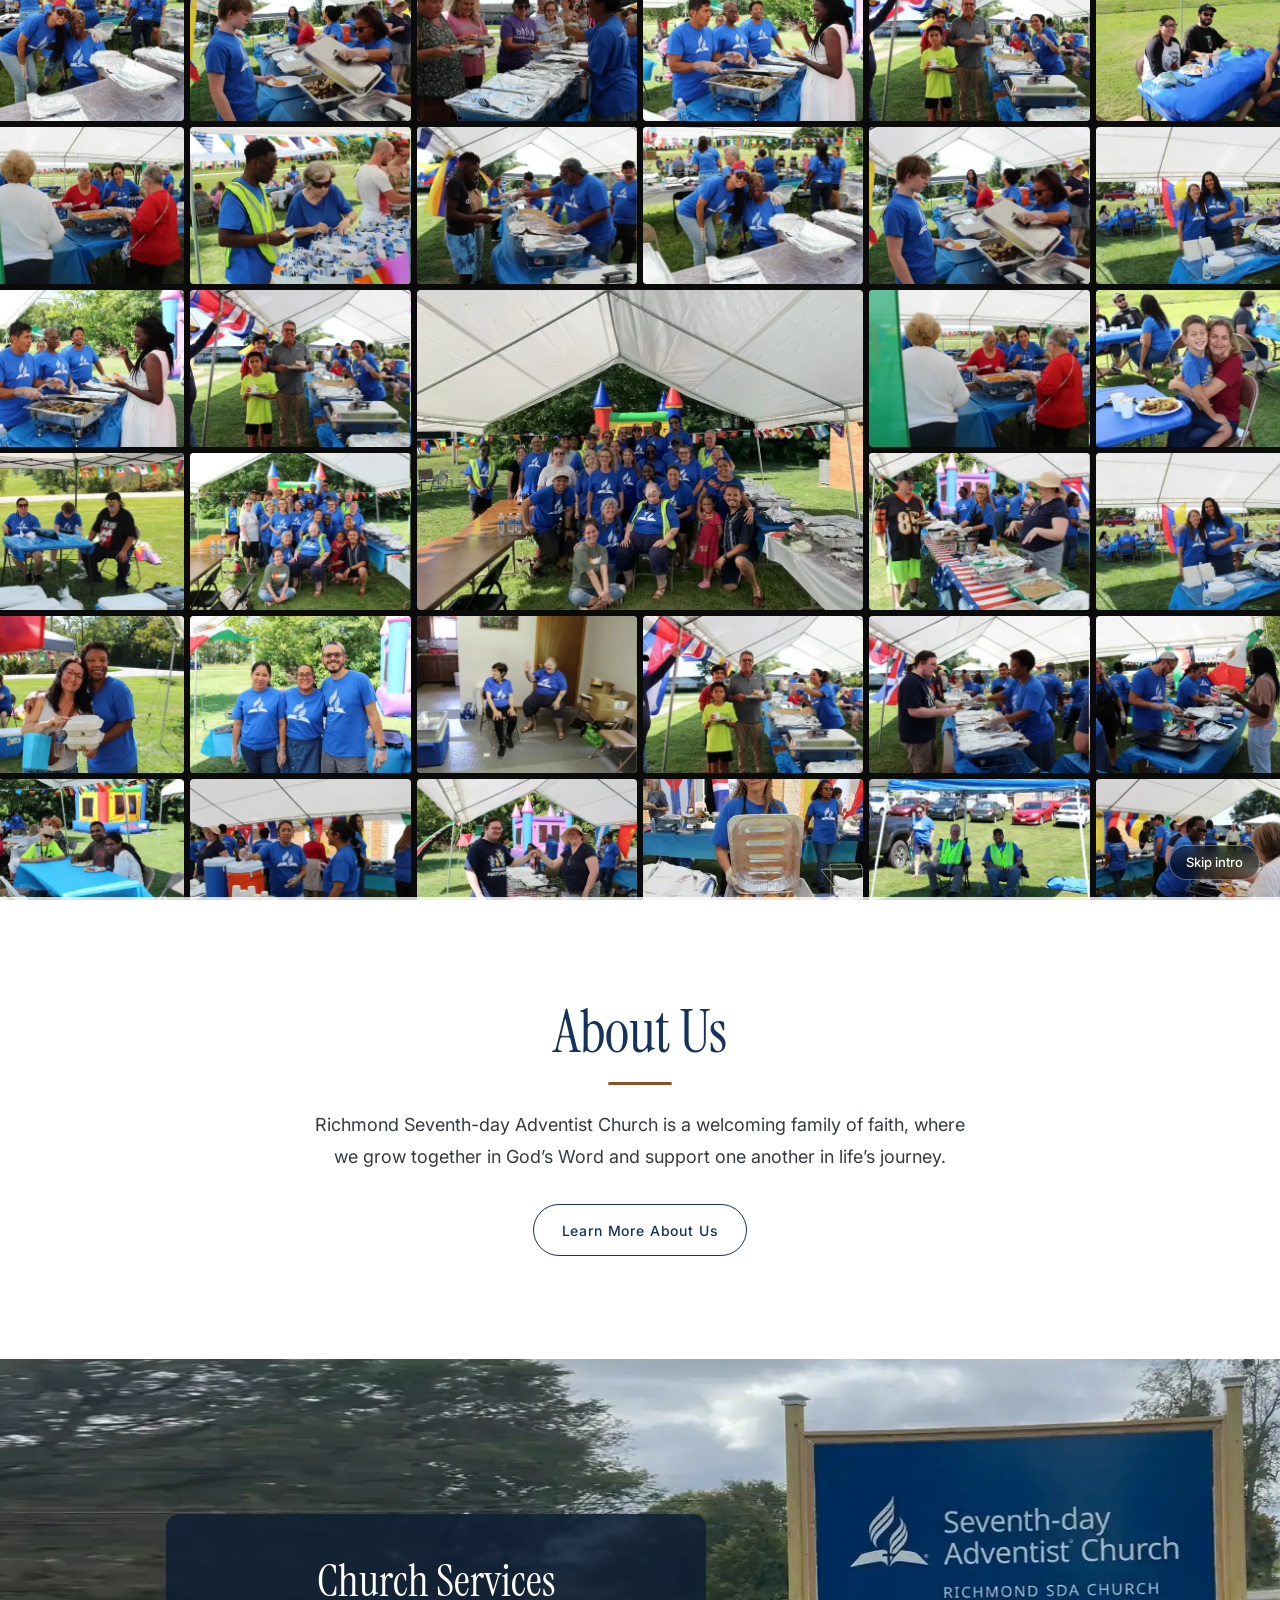
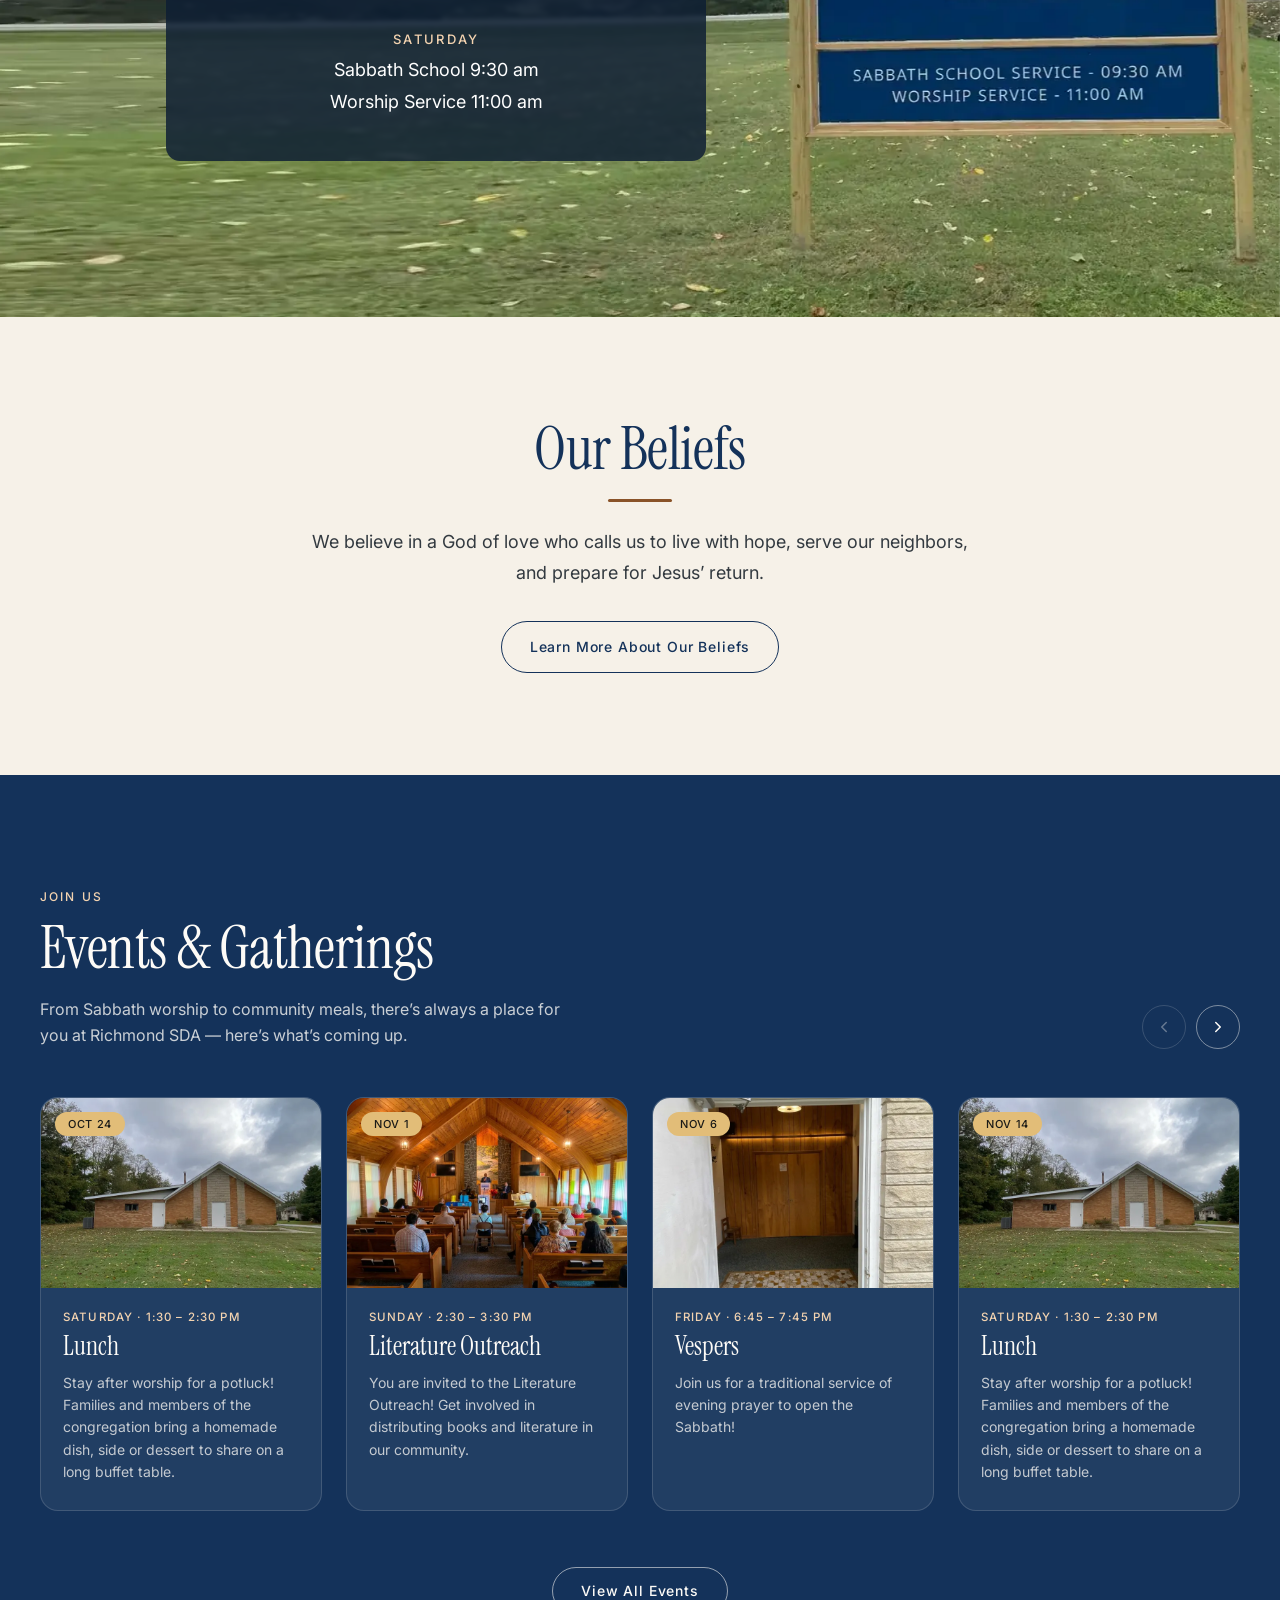
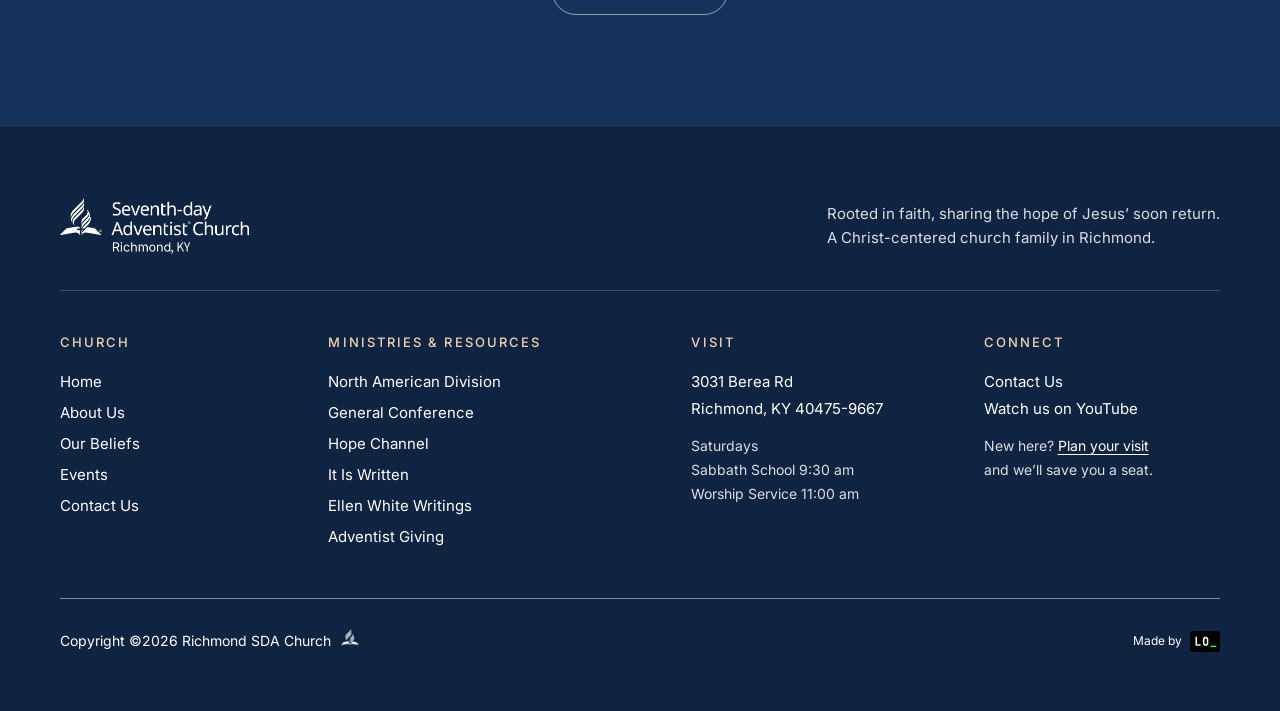
==== commit e5e49c09: "Intro collage back in index.html, fix tiles not showing" ====
--- a/index.html
+++ b/index.html
@@ -37,7 +37,7 @@
   <!-- Background photo: preload so it paints with the headline -->
   <link rel="preload" as="image" href="img/richmond-sanctuary.webp" imagesrcset="img/richmond-sanctuary-960.webp 960w, img/richmond-sanctuary.webp 1195w" imagesizes="100vw" type="image/webp">
 
-  <link rel="stylesheet" href="css/style.css">
+  <link rel="stylesheet" href="css/style.css?v=20261020">
   <!-- Structured data for search engines -->
   <script type="application/ld+json">
   {
@@ -67,9 +67,247 @@
   }
   </script>
 </head>
-<body data-intro>
+<body>
 <a class="skip-link" href="#main">Skip to main content</a>
-<script src="js/main.js"></script>
+<script>
+/* =====================================================================
+   Intro photo collage (home page only)
+   Self-contained: settings, styles and code are all here. It runs right
+   away, before the page first paints, so it can cover the page.
+   ===================================================================== */
+(function () {
+  "use strict";
+
+  const INTRO = {
+    duration: 7000,            // total length, ms
+    fadeOut: 1400,             // overlay fade at the end, ms
+    swapStart: 900,            // new photos start flipping in, ms
+    swapEnd: 4000,             // last photo flips in, ms
+    titleAt: 4200,             // church name fades in, ms
+    oncePerSession: true,
+    featured: "6436",          // always the large photo in the center
+    folder: "img/image-collage/",
+    titleFont: "https://fonts.googleapis.com/css2?family=Dancing+Script&display=swap",
+    photos: [
+      "3641", "3691", "3698", "3723", "3727", "3739", "3740", "3760", "3766", "3770", "3777",
+      "3800", "3832", "3851", "3863", "3876", "3909", "3927", "3931", "3932", "3942", "3953",
+      "3955", "3959", "3965", "3985", "3990", "3991", "3994", "4004", "4018", "4021", "4027",
+      "4030", "4038", "4044", "4061", "4103", "4108", "4109", "4117", "4122", "6436"
+    ]
+  };
+
+  const prefersReducedMotion = () => window.matchMedia("(prefers-reduced-motion: reduce)").matches;
+
+  /** Create an element with an optional class and text. */
+  function el(tag, className, text) {
+    const node = document.createElement(tag);
+    if (className) node.className = className;
+    if (text != null) node.textContent = text;
+    return node;
+  }
+
+  function shuffle(list) {
+    const a = list.slice();
+    for (let i = a.length - 1; i > 0; i--) {
+      const j = Math.floor(Math.random() * (i + 1));
+      [a[i], a[j]] = [a[j], a[i]];
+    }
+    return a;
+  }
+
+  const INTRO_CSS = `
+    /* --ic-duration and --ic-fade are set on .ic from INTRO.duration / INTRO.fadeOut */
+    .intro-active, .intro-active body { overflow: hidden; }
+    .intro-active .reveal { animation-play-state: paused !important; }
+    .hero__media img { transition: transform 2.4s cubic-bezier(.2, .7, .2, 1); }
+    .intro-active .hero__media img { transform: scale(1.12); }
+
+    .ic {
+      position: fixed; inset: 0; z-index: 9999; overflow: hidden; background: #0b0b0c;
+      transition: opacity var(--ic-fade) cubic-bezier(.4, 0, .2, 1), visibility 0s linear var(--ic-fade);
+    }
+    .ic.is-done { opacity: 0; visibility: hidden; pointer-events: none; }
+    .ic.is-done .ic__grid {
+      transform: scale(1.08) !important; filter: blur(10px) brightness(.8); animation: none;
+      transition: transform var(--ic-fade) cubic-bezier(.4, 0, .2, 1), filter var(--ic-fade) ease;
+    }
+    .ic.is-done .ic__title, .ic.is-done .ic__skip, .ic.is-done .ic__bar { opacity: 0; transition: opacity .5s ease; }
+
+    .ic__grid {
+      position: absolute; inset: -4vmin; display: grid; gap: 6px;
+      grid-template-columns: repeat(var(--cols), 1fr); grid-template-rows: repeat(var(--rows), 1fr);
+      animation: ic-drift calc(var(--ic-duration) - var(--ic-fade)) linear forwards;
+    }
+    @keyframes ic-drift { from { transform: scale(1.12); } to { transform: scale(1); } }
+
+    .ic__tile { position: relative; overflow: hidden; border-radius: 4px; background: #1a1a1c; }   /* visible from the start: never depends on an animation */
+    .ic__tile--big { grid-column: span 2; grid-row: span 2; }
+    .ic__tile img { position: absolute; inset: 0; display: block; width: 100%; height: 100%; object-fit: cover; }
+    .ic__tile .ic__new { opacity: 0; transform: scale(1.18); }
+    .ic__tile.is-in .ic__new { animation: ic-pop 1s cubic-bezier(.2, .8, .2, 1) forwards; }
+    @keyframes ic-pop {
+      0% { opacity: 0; transform: scale(1.18); filter: brightness(1.7); }
+      55% { opacity: 1; }
+      100% { opacity: 1; transform: scale(1); filter: brightness(1); }
+    }
+
+    .ic__scrim {
+      position: absolute; inset: 0; opacity: 0; transition: opacity 1s ease;
+      background: radial-gradient(ellipse at center, rgba(0, 0, 0, .25) 0%, rgba(0, 0, 0, .7) 100%);
+    }
+    .ic.is-title .ic__scrim { opacity: 1; }
+    .ic__title {
+      position: absolute; inset: 0; display: grid; place-content: center; padding: 24px;
+      text-align: center; color: #fff; opacity: 0; transform: translateY(14px);
+      transition: opacity 1s ease, transform 1s cubic-bezier(.2, .7, .2, 1);
+    }
+    .ic.is-title .ic__title { opacity: 1; transform: none; }
+    .ic__brand { font-family: "Dancing Script", cursive; font-size: clamp(44px, 9vw, 110px); line-height: 1; text-shadow: 0 4px 30px rgba(0, 0, 0, .6); }
+    .ic__sub { margin-top: 12px; font-family: var(--font-ui); font-size: clamp(11px, 1.4vw, 14px); letter-spacing: .28em; text-transform: uppercase; opacity: .85; }
+
+    .ic__skip {
+      position: absolute; right: 20px; bottom: 20px; z-index: 2; padding: 10px 16px;
+      font: 500 13px/1 var(--font-ui); color: #fff; cursor: pointer;
+      background: rgba(0, 0, 0, .45); border: 1px solid rgba(255, 255, 255, .35); border-radius: 999px;
+      -webkit-backdrop-filter: blur(6px); backdrop-filter: blur(6px);
+    }
+    .ic__skip:hover { background: rgba(0, 0, 0, .65); }
+    .ic__bar {
+      position: absolute; left: 0; bottom: 0; z-index: 2; width: 100%; height: 3px;
+      background: rgba(255, 255, 255, .8); transform-origin: left; transform: scaleX(0);
+      animation: ic-bar calc(var(--ic-duration) - var(--ic-fade)) linear forwards;
+    }
+    @keyframes ic-bar { to { transform: scaleX(1); } }
+  `;
+
+  /* ---------------------------------------------------------------------
+     Intro photo collage (~7 s)
+        Opens full of photos, new photos flip in from the center outward,
+        the church name fades in, then everything dissolves into the hero.
+        Skippable (button / click / Esc / Enter / Space), respects
+        prefers-reduced-motion, plays once per browser session.
+        Its styles (INTRO_CSS) are added only while it plays.
+     --------------------------------------------------------------------- */
+  function initIntro() {
+    const root = document.documentElement;
+
+    let seen = false;
+    try { seen = INTRO.oncePerSession && sessionStorage.getItem("introCollageSeen") === "1"; } catch (e) { /* storage blocked */ }
+    if (seen || prefersReducedMotion()) return;
+
+    // Title font, only downloaded when the intro actually plays
+    document.head.appendChild(Object.assign(document.createElement("link"), { rel: "stylesheet", href: INTRO.titleFont }));
+    const style = el("style");
+    style.textContent = INTRO_CSS;
+    document.head.appendChild(style);
+    root.classList.add("intro-active");
+
+    // Grid size from the screen: 3 / 4 / 6 columns, an even number of rows
+    const w = window.innerWidth, h = window.innerHeight;
+    const cols = w < 600 ? 3 : w < 1000 ? 4 : 6;
+    let rows = Math.max(3, Math.round(cols * (h / w) * 1.25));
+    if (rows % 2) rows += 1;
+
+    // One big tile exactly in the middle (2×2, or full width on 3-column phones)
+    const spanC = cols % 2 ? cols : 2, spanR = 2;
+    const bigC = (cols - spanC) / 2, bigR = rows / 2 - 1;
+    const cells = [];
+    for (let r = 0; r < rows; r++) {
+      for (let c = 0; c < cols; c++) {
+        const inBig = r >= bigR && r < bigR + spanR && c >= bigC && c < bigC + spanC;
+        if (r === bigR && c === bigC) cells.push({ r: r + (spanR - 1) / 2, c: c + (spanC - 1) / 2, big: true });
+        else if (!inBig) cells.push({ r, c, big: false });
+      }
+    }
+
+    // Flip order: closest to the center first, with a little randomness
+    const cr = (rows - 1) / 2, cc = (cols - 1) / 2;
+    cells.forEach((cell) => { cell.d = Math.hypot(cell.r - cr, (cell.c - cc) * (h / w) * 1.25) + Math.random() * 0.6; });
+    const order = cells.slice().sort((a, b) => a.d - b.d);
+    const step = (INTRO.swapEnd - INTRO.swapStart) / Math.max(1, order.length - 1);
+    order.forEach((cell, k) => { cell.delay = INTRO.swapStart + k * step; });
+
+    // DOM
+    const pics = shuffle(INTRO.photos.filter((n) => n !== INTRO.featured));
+    const thumb = (n) => INTRO.folder + "thumbs/collage-" + n + ".webp";
+
+    const overlay = el("div", "ic");
+    overlay.setAttribute("role", "region");
+    overlay.setAttribute("aria-label", "Welcome photo collage");
+    overlay.style.setProperty("--ic-duration", INTRO.duration + "ms");
+    overlay.style.setProperty("--ic-fade", INTRO.fadeOut + "ms");
+
+    const grid = el("div", "ic__grid");
+    grid.style.setProperty("--cols", cols);
+    grid.style.setProperty("--rows", rows);
+
+    cells.forEach((cell, k) => {
+      const tile = el("div", "ic__tile" + (cell.big ? " ic__tile--big" : ""));
+      const first = Object.assign(new Image(), { alt: "" });
+      first.fetchPriority = "high";
+
+      if (cell.big) {                                      // featured photo: full size, stays put
+        tile.style.gridColumn = "span " + spanC;
+        tile.style.gridRow = "span " + spanR;
+        first.src = INTRO.folder + "collage-" + INTRO.featured + ".webp";
+        tile.appendChild(first);
+      } else {                                             // small tile: a thumbnail, then a second one flips in
+        const a = pics[k % pics.length];
+        let b = pics[(k + cells.length) % pics.length];
+        if (b === a) b = pics[(k + 7) % pics.length];
+        first.src = thumb(a);
+        const next = Object.assign(new Image(), { alt: "", className: "ic__new", decoding: "async", src: thumb(b) });
+        tile.append(first, next);
+      }
+      grid.appendChild(tile);
+      cell.el = tile;
+    });
+
+    const title = el("div", "ic__title");
+    title.append(el("div", "ic__brand", "Richmond SDA"), el("div", "ic__sub", "Iglesia Adventista de Richmond"));
+    const skip = el("button", "ic__skip", "Skip intro");
+    skip.type = "button";
+    overlay.append(grid, el("div", "ic__scrim"), title, skip, el("div", "ic__bar"));
+
+    // Timeline
+    const timers = [];
+    const at = (ms, fn) => timers.push(setTimeout(fn, ms));
+    let finished = false;
+
+    function finish() {
+      if (finished) return;
+      finished = true;
+      timers.forEach(clearTimeout);
+      overlay.classList.add("is-done");
+      // Hero photo settles (zoom 1.12 → 1) while the collage dissolves;
+      // the hero text starts animating partway through the fade.
+      const heroImg = document.querySelector(".hero__media img");
+      if (heroImg) heroImg.style.transform = "scale(1)";
+      setTimeout(() => {
+        root.classList.remove("intro-active");
+        if (heroImg) heroImg.style.transform = "";
+      }, Math.round(INTRO.fadeOut * 0.45));
+      try { sessionStorage.setItem("introCollageSeen", "1"); } catch (e) { /* storage blocked */ }
+      setTimeout(() => { overlay.remove(); style.remove(); }, INTRO.fadeOut + 100);
+      document.removeEventListener("keydown", onKey);
+    }
+    function onKey(e) {
+      if (e.key === "Escape" || e.key === "Enter" || e.key === " ") finish();
+    }
+
+    document.body.prepend(overlay);
+    skip.addEventListener("click", finish);
+    overlay.addEventListener("click", finish);
+    document.addEventListener("keydown", onKey);
+
+    order.forEach((cell) => at(cell.delay, () => cell.el.classList.add("is-in")));
+    at(INTRO.titleAt, () => overlay.classList.add("is-title"));
+    at(INTRO.duration - INTRO.fadeOut, finish);
+  }
+
+  initIntro();
+})();
+</script>
 
 <section class="hero" aria-labelledby="hero-title">
   <div class="hero__media" aria-hidden="true">
@@ -309,5 +547,6 @@
   <a class="btn btn--white" href="contact.html">Contact Us</a>
 </div>
 
+<script src="js/main.js?v=20261020" defer></script>
 </body>
 </html>
--- a/css/style.css
+++ b/css/style.css
@@ -20,10 +20,9 @@
      15. Contact page
      16. Closing invitation (end of inner pages)
      17. Footer
-     18. Intro photo collage (home page, built by js/main.js)
-     19. Entrance animation
-     20. Page-specific photo tweaks
-     21. Reduced motion (kept last so these always win)
+     18. Entrance animation
+     19. Page-specific photo tweaks
+     20. Reduced motion (kept last so these always win)
    ===================================================================== */
 
 /* =====================================================================
@@ -1234,74 +1233,7 @@
 @media (max-width: 599px) { .footer__made { flex-basis: 100%; margin-left: 0; text-align: center; } }
 
 /* =====================================================================
-   18. Intro photo collage (home page, built by js/main.js)
-   ===================================================================== */
-/* Set by js/main.js on .ic: --ic-duration (7000ms) and --ic-fade (1400ms) */
-.intro-active, .intro-active body { overflow: hidden; }
-.intro-active .reveal { animation-play-state: paused !important; }
-[data-intro] .hero__media img { transition: transform 2.4s cubic-bezier(.2, .7, .2, 1); }
-.intro-active .hero__media img { transform: scale(1.12); }
-
-.ic {
-  position: fixed; inset: 0; z-index: 9999; overflow: hidden; background: #0b0b0c;
-  transition: opacity var(--ic-fade) cubic-bezier(.4, 0, .2, 1), visibility 0s linear var(--ic-fade);
-}
-.ic.is-done { opacity: 0; visibility: hidden; pointer-events: none; }
-.ic.is-done .ic__grid {
-  transform: scale(1.08) !important; filter: blur(10px) brightness(.8); animation: none;
-  transition: transform var(--ic-fade) cubic-bezier(.4, 0, .2, 1), filter var(--ic-fade) ease;
-}
-.ic.is-done .ic__title, .ic.is-done .ic__skip, .ic.is-done .ic__bar { opacity: 0; transition: opacity .5s ease; }
-
-.ic__grid {
-  position: absolute; inset: -4vmin; display: grid; gap: 6px;
-  grid-template-columns: repeat(var(--cols), 1fr); grid-template-rows: repeat(var(--rows), 1fr);
-  animation: ic-drift calc(var(--ic-duration) - var(--ic-fade)) linear forwards;
-}
-@keyframes ic-drift { from { transform: scale(1.12); } to { transform: scale(1); } }
-
-.ic__tile { position: relative; overflow: hidden; border-radius: 4px; background: #1a1a1c; animation: ic-open .35s ease both; }
-.ic__tile--big { grid-column: span 2; grid-row: span 2; }
-.ic__tile img { position: absolute; inset: 0; display: block; width: 100%; height: 100%; object-fit: cover; }
-.ic__tile .ic__new { opacity: 0; transform: scale(1.18); }
-.ic__tile.is-in .ic__new { animation: ic-pop 1s cubic-bezier(.2, .8, .2, 1) forwards; }
-@keyframes ic-open { from { opacity: 0; } to { opacity: 1; } }
-@keyframes ic-pop {
-  0% { opacity: 0; transform: scale(1.18); filter: brightness(1.7); }
-  55% { opacity: 1; }
-  100% { opacity: 1; transform: scale(1); filter: brightness(1); }
-}
-
-.ic__scrim {
-  position: absolute; inset: 0; opacity: 0; transition: opacity 1s ease;
-  background: radial-gradient(ellipse at center, rgba(0, 0, 0, .25) 0%, rgba(0, 0, 0, .7) 100%);
-}
-.ic.is-title .ic__scrim { opacity: 1; }
-.ic__title {
-  position: absolute; inset: 0; display: grid; place-content: center; padding: 24px;
-  text-align: center; color: #fff; opacity: 0; transform: translateY(14px);
-  transition: opacity 1s ease, transform 1s cubic-bezier(.2, .7, .2, 1);
-}
-.ic.is-title .ic__title { opacity: 1; transform: none; }
-.ic__brand { font-family: "Dancing Script", cursive; font-size: clamp(44px, 9vw, 110px); line-height: 1; text-shadow: 0 4px 30px rgba(0, 0, 0, .6); }
-.ic__sub { margin-top: 12px; font-family: var(--font-ui); font-size: clamp(11px, 1.4vw, 14px); letter-spacing: .28em; text-transform: uppercase; opacity: .85; }
-
-.ic__skip {
-  position: absolute; right: 20px; bottom: 20px; z-index: 2; padding: 10px 16px;
-  font: 500 13px/1 var(--font-ui); color: #fff; cursor: pointer;
-  background: rgba(0, 0, 0, .45); border: 1px solid rgba(255, 255, 255, .35); border-radius: 999px;
-  -webkit-backdrop-filter: blur(6px); backdrop-filter: blur(6px);
-}
-.ic__skip:hover { background: rgba(0, 0, 0, .65); }
-.ic__bar {
-  position: absolute; left: 0; bottom: 0; z-index: 2; width: 100%; height: 3px;
-  background: rgba(255, 255, 255, .8); transform-origin: left; transform: scaleX(0);
-  animation: ic-bar calc(var(--ic-duration) - var(--ic-fade)) linear forwards;
-}
-@keyframes ic-bar { to { transform: scaleX(1); } }
-
-/* =====================================================================
-   19. Entrance animation
+   18. Entrance animation
    ===================================================================== */
 
 /* ---------- Single entrance: fade + rise ---------- */
@@ -1320,7 +1252,7 @@
 @keyframes hero-in { to { opacity: 1; transform: none; } }
 
 /* =====================================================================
-   20. Page-specific photo tweaks
+   19. Page-specific photo tweaks
    ===================================================================== */
 
 /* Banner: the sign's own lettering competes with the title, so soften and deepen the photo */
@@ -1360,7 +1292,7 @@
 .parallax--sign .parallax__box { border: none; }
 
 /* =====================================================================
-   21. Reduced motion (kept last so these always win)
+   20. Reduced motion (kept last so these always win)
    ===================================================================== */
 
 /* Reduced motion: kept last so these always win */
